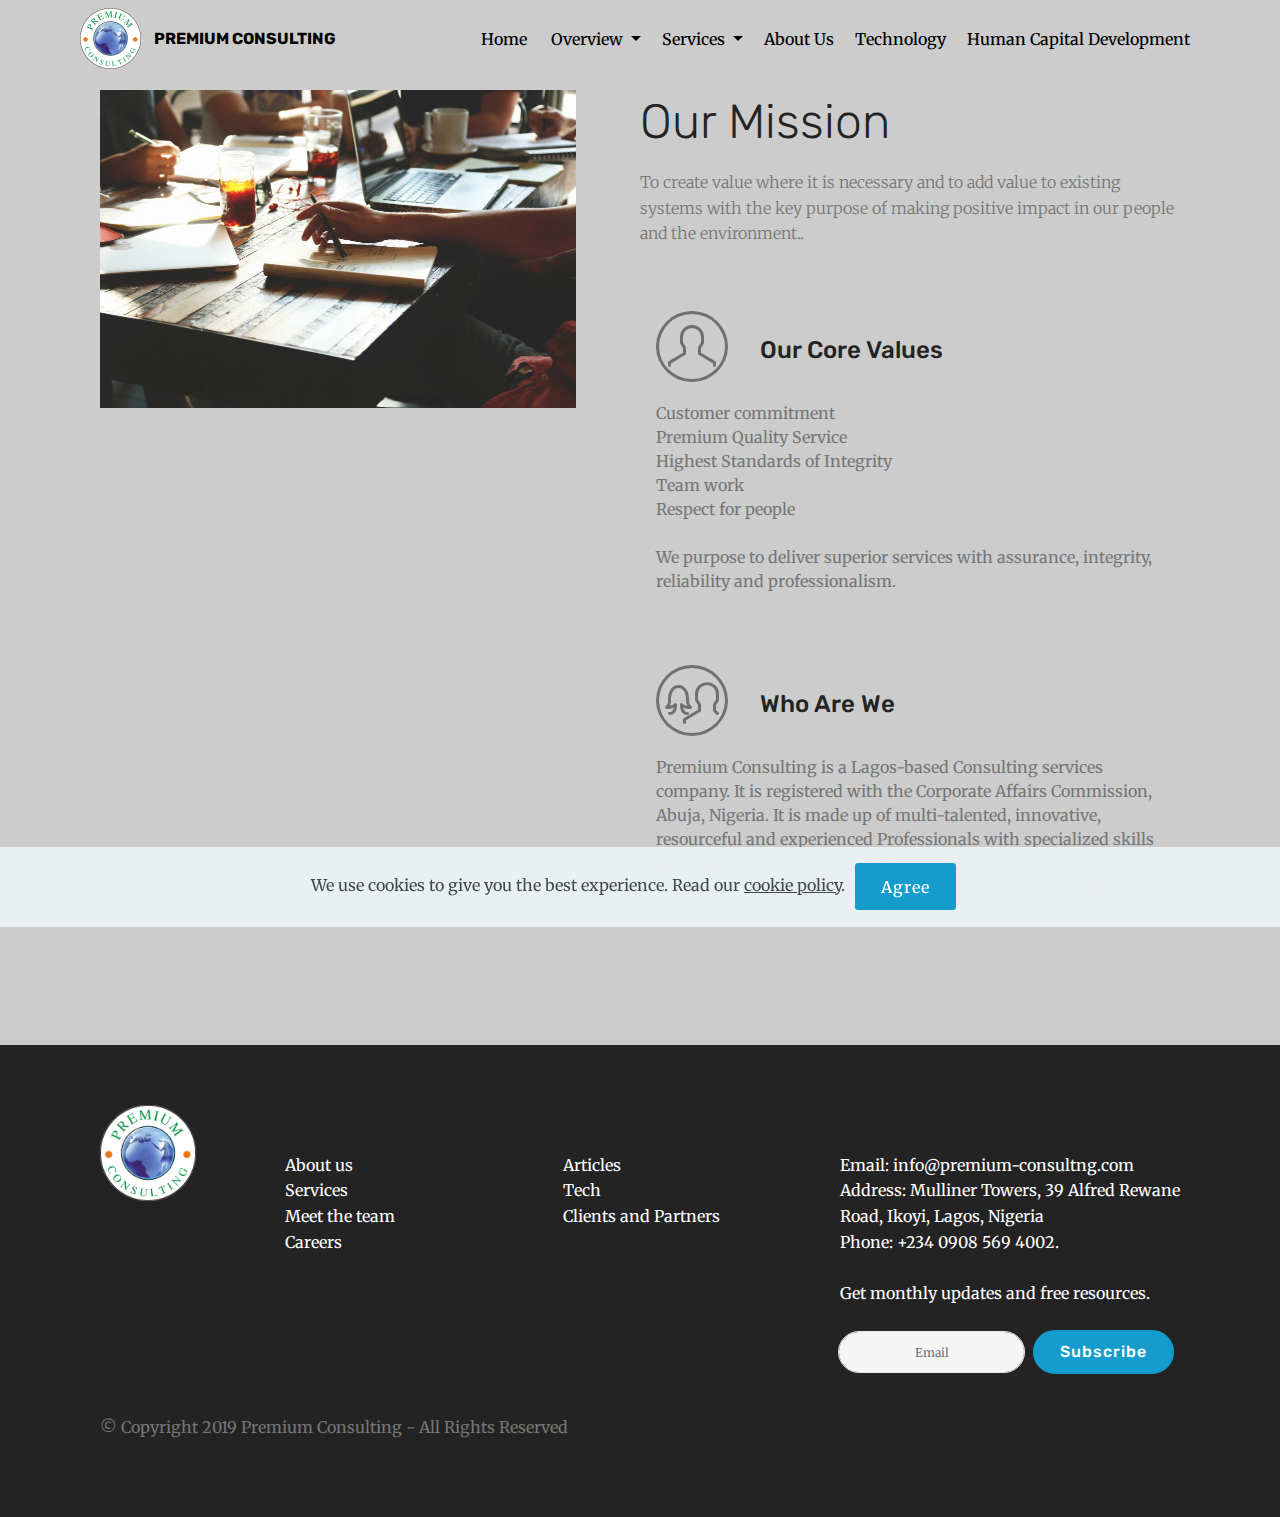
==== page1.html @ 8cb4fae6 "create github pages" ====
<!DOCTYPE html>
<html  >
<head>
  <!-- Site made with Mobirise Website Builder v4.11.6, https://mobirise.com -->
  <meta charset="UTF-8">
  <meta http-equiv="X-UA-Compatible" content="IE=edge">
  <meta name="generator" content="Mobirise v4.11.6, mobirise.com">
  <meta name="viewport" content="width=device-width, initial-scale=1, minimum-scale=1">
  <link rel="shortcut icon" href="assets/images/logo-of-premium-consulting-122x122.png" type="image/x-icon">
  <meta name="description" content="Our Mission

To create value where it is necessary and to add value to existing systems with the key purpose of making positive impact in our people and the environment.

Our Core Values

We purpose to deliver superior services with assurance, integrity, reliability and professionalism.


Who We Are

Premium Consulting is registered with the Corporate Affairs Commission, Abuja, Nigeria. It is made up of multi-talented, innovative, resourceful and experienced Professionals with specialized skills in Business Development, Financial Advisory & Accountancy Services, Human Capital Development, Technology and Real Estate Services.
">
  
  <title>aboutus</title>
  <link rel="stylesheet" href="assets/web/assets/mobirise-icons/mobirise-icons.css">
  <link rel="stylesheet" href="assets/bootstrap/css/bootstrap.min.css">
  <link rel="stylesheet" href="assets/bootstrap/css/bootstrap-grid.min.css">
  <link rel="stylesheet" href="assets/bootstrap/css/bootstrap-reboot.min.css">
  <link rel="stylesheet" href="assets/tether/tether.min.css">
  <link rel="stylesheet" href="assets/socicon/css/styles.css">
  <link rel="stylesheet" href="assets/dropdown/css/style.css">
  <link rel="stylesheet" href="assets/theme/css/style.css">
  <link rel="preload" as="style" href="assets/mobirise/css/mbr-additional.css"><link rel="stylesheet" href="assets/mobirise/css/mbr-additional.css" type="text/css">
  
  
  
</head>
<body>
  <section class="menu cid-qTkzRZLJNu" once="menu" id="menu1-5">

    

    <nav class="navbar navbar-expand beta-menu navbar-dropdown align-items-center navbar-fixed-top navbar-toggleable-sm">
        <button class="navbar-toggler navbar-toggler-right" type="button" data-toggle="collapse" data-target="#navbarSupportedContent" aria-controls="navbarSupportedContent" aria-expanded="false" aria-label="Toggle navigation">
            <div class="hamburger">
                <span></span>
                <span></span>
                <span></span>
                <span></span>
            </div>
        </button>
        <div class="menu-logo">
            <div class="navbar-brand">
                <span class="navbar-logo">
                    <a href="index.html">
                         <img src="assets/images/logo-of-premium-consulting-122x122.png" alt="Mobirise" title="" style="height: 3.8rem;">
                    </a>
                </span>
                <span class="navbar-caption-wrap"><a class="navbar-caption text-black display-4" href="index.html">PREMIUM CONSULTING</a></span>
            </div>
        </div>
        <div class="collapse navbar-collapse" id="navbarSupportedContent">
            <ul class="navbar-nav nav-dropdown nav-right" data-app-modern-menu="true"><li class="nav-item">
                    <a class="nav-link link text-black display-7" href="https://mobirise.com">
                        </a>
                </li>
                <li class="nav-item"><a class="nav-link link text-black display-7" href="index.html">
                        Home&nbsp;</a></li><li class="nav-item dropdown"><a class="nav-link link text-black dropdown-toggle display-7" href="https://mobirise.com" aria-expanded="false" data-toggle="dropdown-submenu">Overview&nbsp;</a><div class="dropdown-menu"><a class="text-black dropdown-item display-7" href="page7.html" aria-expanded="false">The Team</a><a class="text-black dropdown-item display-7" href="index.html#form1-11" aria-expanded="false">Contact</a></div></li><li class="nav-item dropdown"><a class="nav-link link dropdown-toggle text-black display-7" href="https://mobirise.com" data-toggle="dropdown-submenu" aria-expanded="true">
                        Services&nbsp;</a><div class="dropdown-menu"><a class="dropdown-item text-black display-7" href="page2.html">Financial and Accounting Services</a><a class="dropdown-item text-black display-7" href="page3.html" aria-expanded="false">Tax Compliance Services</a><a class="dropdown-item text-black display-7" href="page5.html" aria-expanded="false">Real Estate Services<br>Business Advisory Services&nbsp;<br></a></div></li><li class="nav-item"><a class="nav-link link text-black display-7" href="page1.html">
                        
                        About Us
                    </a></li><li class="nav-item"><a class="nav-link link text-black display-7" href="page6.html">
                        Technology</a></li><li class="nav-item"><a class="nav-link link text-black display-7" href="page4.html">Human Capital Development</a></li></ul>
            
        </div>
    </nav>
</section>

<section class="engine"><a href="https://mobirise.info/t">free amp template</a></section><section class="features11 cid-rdPqVfgumu" id="features11-6">

    

    

    <div class="container">   
        <div class="col-md-12">
            <div class="media-container-row">
                <div class="mbr-figure" style="width: 50%;">
                    <img src="assets/images/mbr-952x635.jpg" alt="Mobirise" title="">
                </div>
                <div class=" align-left aside-content">
                    <h2 class="mbr-title pt-2 mbr-fonts-style display-2">Our Mission</h2>
                    <div class="mbr-section-text">
                        <p class="mbr-text mb-5 pt-3 mbr-light mbr-fonts-style display-7">To create value where it is necessary and to add value to existing systems with the key purpose of making positive impact in our people and the environment..
                        </p>
                    </div>

                    <div class="block-content">
                        <div class="card p-3 pr-3">
                            <div class="media">
                                <div class=" align-self-center card-img pb-3">
                                    <span class="mbr-iconfont mbri-user"></span>
                                </div>     
                                <div class="media-body">
                                    <h4 class="card-title mbr-fonts-style display-5">Our Core Values</h4>
                                </div>
                            </div>                

                            <div class="card-box">
                                <p class="block-text mbr-fonts-style display-7">Customer commitment
<br>Premium Quality Service
<br>Highest Standards of Integrity
<br>Team work
<br>Respect for people
<br>
<br>We purpose to deliver superior services with assurance, integrity, reliability and professionalism.
<br>
<br></p>
                            </div>
                        </div>

                        <div class="card p-3 pr-3">
                            <div class="media">
                                <div class="align-self-center card-img pb-3">
                                    <span class="mbr-iconfont mbri-users"></span>
                                </div>     
                                <div class="media-body">
                                    <h4 class="card-title mbr-fonts-style display-5">Who Are We</h4>
                                </div>
                            </div>                

                            <div class="card-box">
                                <p class="block-text mbr-fonts-style display-7">Premium Consulting is a Lagos-based Consulting services company. It is registered with the Corporate Affairs Commission, Abuja, Nigeria. It is made up of multi-talented, innovative, resourceful and experienced Professionals with specialized skills in Business Development, Financial Advisory &amp; Accountancy Services, Human Capital Development, Technology and Real Estate Services.&nbsp;<br></p>
                            </div>
                        </div>
                    </div>
                </div>
            </div>
        </div> 
    </div>          
</section>

<section class="footer3 cid-rKKMsfzc0n" id="footer3-19">

    

    

    <div class="container">
        <div class="media-container-row content">
            <div class="col-md-2 col-sm-4">
                <div class="mb-3 img-logo">
                    <a href="https://mobirise.co/">
                         <img src="assets/images/logo-of-premium-consulting-122x122.png" alt="Mobirise" title="">
                    </a>
                </div>
                <p class="mbr-fonts-style foot-logo display-7">
                    MOBIRISE
                </p>
            </div>
            <div class="col-md-3 col-sm-4">
                <p class="mb-4 mbr-fonts-style foot-title display-7">
                    RECENT NEWS
                </p>
                <p class="mbr-text mbr-links-column mbr-fonts-style display-7">
                    <a href="#" class="text-white">About us</a>
                    <br><a href="#" class="text-white">Services</a>
                    <br>Meet the team&nbsp;<br><a href="#" class="text-white">Careers</a><a href="#" class="text-white"><br></a>
                </p>
            </div>
            <div class="col-md-3 col-sm-4">
                <p class="mb-4 mbr-fonts-style foot-title display-7">
                    CATEGORIES
                </p>
                <p class="mbr-text mbr-fonts-style mbr-links-column display-7">Articles<br>Tech<br>Clients and Partners</p>
            </div>
            <div class="col-md-4 col-sm-12">
                <p class="mb-4 mbr-fonts-style foot-title display-7">
                    SUBSCRIBE
                </p>
                <p class="mbr-text form-text mbr-fonts-style display-7">
                    Email:	info@premium-consultng.com
<br>Address:	Mulliner Towers, 39 Alfred Rewane Road, Ikoyi, Lagos, Nigeria
<br>Phone:	+234 0908 569 4002.<br><br>Get monthly updates and free resources.
                </p>
                <div class="media-container-column" data-form-type="formoid">
                    <!---Formbuilder Form--->
                    <form action="https://mobirise.com/" method="POST" class="mbr-form form-with-styler" data-form-title="Mobirise Form"><input type="hidden" name="email" data-form-email="true" value="FLay8mQXNE+kLxu9XtFJAehlXFDpzgwQBQ02xZXugNahXeY18N7wEq225DPw+d092ybaUbnEKYeEPl/QN3yn22Eex2JqgKK4ofdXizVtyvX9X5U67Z7dT7oL6QJisM45">
                        <div class="row form-inline justify-content-center">
                            <div hidden="hidden" data-form-alert="" class="alert alert-success col-12">Thanks for filling out the form!</div>
                            <div hidden="hidden" data-form-alert-danger="" class="alert alert-danger col-12">
                            </div>
                        </div>
                        <div class="dragArea row form-inline justify-content-center">
                            <div class="col-auto form-group " data-for="email">
                                <input type="email" name="email" placeholder="Email" data-form-field="Email" required="required" class="form-control input-sm input-inverse my-2 display-7" id="email-footer3-19">
                            </div>
                            <div class="col-auto input-group-btn  m-2"><button type="submit" class="btn btn-primary m-0 display-4">Subscribe</button></div>
                        </div>
                    </form><!---Formbuilder Form--->
                </div>

            </div>
        </div>
        <div class="footer-lower">
            <div class="media-container-row">
                <div class="col-sm-12">
                    <hr>
                </div>
            </div>
            <div class="media-container-row">
                <div class="col-sm-6 copyright">
                    <p class="mbr-text mbr-fonts-style display-7">
                        © Copyright 2019 Premium Consulting - All Rights Reserved
                    </p>
                </div>
                <div class="col-md-6">
                    <div class="social-list align-right">
                        <div class="soc-item">
                            <a href="https://twitter.com/mobirise" target="_blank">
                                <span class="socicon-twitter socicon mbr-iconfont mbr-iconfont-social"></span>
                            </a>
                        </div>
                        <div class="soc-item">
                            <a href="https://www.facebook.com/pages/Mobirise/1616226671953247" target="_blank">
                                <span class="socicon-facebook socicon mbr-iconfont mbr-iconfont-social"></span>
                            </a>
                        </div>
                        <div class="soc-item">
                            <a href="https://www.youtube.com/c/mobirise" target="_blank">
                                <span class="socicon-youtube socicon mbr-iconfont mbr-iconfont-social"></span>
                            </a>
                        </div>
                        <div class="soc-item">
                            <a href="https://instagram.com/mobirise" target="_blank">
                                <span class="socicon-instagram socicon mbr-iconfont mbr-iconfont-social"></span>
                            </a>
                        </div>
                        <div class="soc-item">
                            <a href="https://plus.google.com/u/0/+Mobirise" target="_blank">
                                <span class="socicon-googleplus socicon mbr-iconfont mbr-iconfont-social"></span>
                            </a>
                        </div>
                        <div class="soc-item">
                            <a href="https://www.behance.net/Mobirise" target="_blank">
                                <span class="socicon-behance socicon mbr-iconfont mbr-iconfont-social"></span>
                            </a>
                        </div>
                    </div>
                </div>
            </div>
        </div>
    </div>
</section>


  <script src="assets/web/assets/jquery/jquery.min.js"></script>
  <script src="assets/popper/popper.min.js"></script>
  <script src="assets/bootstrap/js/bootstrap.min.js"></script>
  <script src="assets/tether/tether.min.js"></script>
  <script src="assets/web/assets/cookies-alert-plugin/cookies-alert-core.js"></script>
  <script src="assets/web/assets/cookies-alert-plugin/cookies-alert-script.js"></script>
  <script src="assets/dropdown/js/nav-dropdown.js"></script>
  <script src="assets/dropdown/js/navbar-dropdown.js"></script>
  <script src="assets/touchswipe/jquery.touch-swipe.min.js"></script>
  <script src="assets/smoothscroll/smooth-scroll.js"></script>
  <script src="assets/theme/js/script.js"></script>
  <script src="assets/formoid/formoid.min.js"></script>
  
  
<input name="cookieData" type="hidden" data-cookie-customDialogSelector='null' data-cookie-colorText='#424a4d' data-cookie-colorBg='rgba(234, 239, 241, 0.99)' data-cookie-textButton='Agree' data-cookie-colorButton='' data-cookie-colorLink='#424a4d' data-cookie-underlineLink='true' data-cookie-text="We use cookies to give you the best experience. Read our <a href='privacy.html'>cookie policy</a>.">
  </body>
</html>
---- assets/web/assets/mobirise-icons/mobirise-icons.css ----
@font-face {
  font-family: 'MobiriseIcons';
  src:  url('mobirise-icons.eot?spat4u');
  src:  url('mobirise-icons.eot?spat4u#iefix') format('embedded-opentype'),
    url('mobirise-icons.ttf?spat4u') format('truetype'),
    url('mobirise-icons.woff?spat4u') format('woff'),
    url('mobirise-icons.svg?spat4u#MobiriseIcons') format('svg');
  font-weight: normal;
  font-style: normal;
  font-display: swap;
}

[class^="mbri-"], [class*=" mbri-"] {
  /* use !important to prevent issues with browser extensions that change fonts */
  font-family: MobiriseIcons !important;
  speak: none;
  font-style: normal;
  font-weight: normal;
  font-variant: normal;
  text-transform: none;
  line-height: 1;

  /* Better Font Rendering =========== */
  -webkit-font-smoothing: antialiased;
  -moz-osx-font-smoothing: grayscale;
}

.mbri-add-submenu:before {
  content: "\e900";
}
.mbri-alert:before {
  content: "\e901";
}
.mbri-align-center:before {
  content: "\e902";
}
.mbri-align-justify:before {
  content: "\e903";
}
.mbri-align-left:before {
  content: "\e904";
}
.mbri-align-right:before {
  content: "\e905";
}
.mbri-android:before {
  content: "\e906";
}
.mbri-apple:before {
  content: "\e907";
}
.mbri-arrow-down:before {
  content: "\e908";
}
.mbri-arrow-next:before {
  content: "\e909";
}
.mbri-arrow-prev:before {
  content: "\e90a";
}
.mbri-arrow-up:before {
  content: "\e90b";
}
.mbri-bold:before {
  content: "\e90c";
}
.mbri-bookmark:before {
  content: "\e90d";
}
.mbri-bootstrap:before {
  content: "\e90e";
}
.mbri-briefcase:before {
  content: "\e90f";
}
.mbri-browse:before {
  content: "\e910";
}
.mbri-bulleted-list:before {
  content: "\e911";
}
.mbri-calendar:before {
  content: "\e912";
}
.mbri-camera:before {
  content: "\e913";
}
.mbri-cart-add:before {
  content: "\e914";
}
.mbri-cart-full:before {
  content: "\e915";
}
.mbri-cash:before {
  content: "\e916";
}
.mbri-change-style:before {
  content: "\e917";
}
.mbri-chat:before {
  content: "\e918";
}
.mbri-clock:before {
  content: "\e919";
}
.mbri-close:before {
  content: "\e91a";
}
.mbri-cloud:before {
  content: "\e91b";
}
.mbri-code:before {
  content: "\e91c";
}
.mbri-contact-form:before {
  content: "\e91d";
}
.mbri-credit-card:before {
  content: "\e91e";
}
.mbri-cursor-click:before {
  content: "\e91f";
}
.mbri-cust-feedback:before {
  content: "\e920";
}
.mbri-database:before {
  content: "\e921";
}
.mbri-delivery:before {
  content: "\e922";
}
.mbri-desktop:before {
  content: "\e923";
}
.mbri-devices:before {
  content: "\e924";
}
.mbri-down:before {
  content: "\e925";
}
.mbri-download:before {
  content: "\e989";
}
.mbri-drag-n-drop:before {
  content: "\e927";
}
.mbri-drag-n-drop2:before {
  content: "\e928";
}
.mbri-edit:before {
  content: "\e929";
}
.mbri-edit2:before {
  content: "\e92a";
}
.mbri-error:before {
  content: "\e92b";
}
.mbri-extension:before {
  content: "\e92c";
}
.mbri-features:before {
  content: "\e92d";
}
.mbri-file:before {
  content: "\e92e";
}
.mbri-flag:before {
  content: "\e92f";
}
.mbri-folder:before {
  content: "\e930";
}
.mbri-gift:before {
  content: "\e931";
}
.mbri-github:before {
  content: "\e932";
}
.mbri-globe:before {
  content: "\e933";
}
.mbri-globe-2:before {
  content: "\e934";
}
.mbri-growing-chart:before {
  content: "\e935";
}
.mbri-hearth:before {
  content: "\e936";
}
.mbri-help:before {
  content: "\e937";
}
.mbri-home:before {
  content: "\e938";
}
.mbri-hot-cup:before {
  content: "\e939";
}
.mbri-idea:before {
  content: "\e93a";
}
.mbri-image-gallery:before {
  content: "\e93b";
}
.mbri-image-slider:before {
  content: "\e93c";
}
.mbri-info:before {
  content: "\e93d";
}
.mbri-italic:before {
  content: "\e93e";
}
.mbri-key:before {
  content: "\e93f";
}
.mbri-laptop:before {
  content: "\e940";
}
.mbri-layers:before {
  content: "\e941";
}
.mbri-left-right:before {
  content: "\e942";
}
.mbri-left:before {
  content: "\e943";
}
.mbri-letter:before {
  content: "\e944";
}
.mbri-like:before {
  content: "\e945";
}
.mbri-link:before {
  content: "\e946";
}
.mbri-lock:before {
  content: "\e947";
}
.mbri-login:before {
  content: "\e948";
}
.mbri-logout:before {
  content: "\e949";
}
.mbri-magic-stick:before {
  content: "\e94a";
}
.mbri-map-pin:before {
  content: "\e94b";
}
.mbri-menu:before {
  content: "\e94c";
}
.mbri-mobile:before {
  content: "\e94d";
}
.mbri-mobile2:before {
  content: "\e94e";
}
.mbri-mobirise:before {
  content: "\e94f";
}
.mbri-more-horizontal:before {
  content: "\e950";
}
.mbri-more-vertical:before {
  content: "\e951";
}
.mbri-music:before {
  content: "\e952";
}
.mbri-new-file:before {
  content: "\e953";
}
.mbri-numbered-list:before {
  content: "\e954";
}
.mbri-opened-folder:before {
  content: "\e955";
}
.mbri-pages:before {
  content: "\e956";
}
.mbri-paper-plane:before {
  content: "\e957";
}
.mbri-paperclip:before {
  content: "\e958";
}
.mbri-photo:before {
  content: "\e959";
}
.mbri-photos:before {
  content: "\e95a";
}
.mbri-pin:before {
  content: "\e95b";
}
.mbri-play:before {
  content: "\e95c";
}
.mbri-plus:before {
  content: "\e95d";
}
.mbri-preview:before {
  content: "\e95e";
}
.mbri-print:before {
  content: "\e95f";
}
.mbri-protect:before {
  content: "\e960";
}
.mbri-question:before {
  content: "\e961";
}
.mbri-quote-left:before {
  content: "\e962";
}
.mbri-quote-right:before {
  content: "\e963";
}
.mbri-refresh:before {
  content: "\e964";
}
.mbri-responsive:before {
  content: "\e965";
}
.mbri-right:before {
  content: "\e966";
}
.mbri-rocket:before {
  content: "\e967";
}
.mbri-sad-face:before {
  content: "\e968";
}
.mbri-sale:before {
  content: "\e969";
}
.mbri-save:before {
  content: "\e96a";
}
.mbri-search:before {
  content: "\e96b";
}
.mbri-setting:before {
  content: "\e96c";
}
.mbri-setting2:before {
  content: "\e96d";
}
.mbri-setting3:before {
  content: "\e96e";
}
.mbri-share:before {
  content: "\e96f";
}
.mbri-shopping-bag:before {
  content: "\e970";
}
.mbri-shopping-basket:before {
  content: "\e971";
}
.mbri-shopping-cart:before {
  content: "\e972";
}
.mbri-sites:before {
  content: "\e973";
}
.mbri-smile-face:before {
  content: "\e974";
}
.mbri-speed:before {
  content: "\e975";
}
.mbri-star:before {
  content: "\e976";
}
.mbri-success:before {
  content: "\e977";
}
.mbri-sun:before {
  content: "\e978";
}
.mbri-sun2:before {
  content: "\e979";
}
.mbri-tablet:before {
  content: "\e97a";
}
.mbri-tablet-vertical:before {
  content: "\e97b";
}
.mbri-target:before {
  content: "\e97c";
}
.mbri-timer:before {
  content: "\e97d";
}
.mbri-to-ftp:before {
  content: "\e97e";
}
.mbri-to-local-drive:before {
  content: "\e97f";
}
.mbri-touch-swipe:before {
  content: "\e980";
}
.mbri-touch:before {
  content: "\e981";
}
.mbri-trash:before {
  content: "\e982";
}
.mbri-underline:before {
  content: "\e983";
}
.mbri-unlink:before {
  content: "\e984";
}
.mbri-unlock:before {
  content: "\e985";
}
.mbri-up-down:before {
  content: "\e986";
}
.mbri-up:before {
  content: "\e987";
}
.mbri-update:before {
  content: "\e988";
}
.mbri-upload:before {
 content: "\e926"; 
}
.mbri-user:before {
  content: "\e98a";
}
.mbri-user2:before {
  content: "\e98b";
}
.mbri-users:before {
  content: "\e98c";
}
.mbri-video:before {
  content: "\e98d";
}
.mbri-video-play:before {
  content: "\e98e";
}
.mbri-watch:before {
  content: "\e98f";
}
.mbri-website-theme:before {
  content: "\e990";
}
.mbri-wifi:before {
  content: "\e991";
}
.mbri-windows:before {
  content: "\e992";
}
.mbri-zoom-out:before {
  content: "\e993";
}
.mbri-redo:before {
  content: "\e994";
}
.mbri-undo:before {
  content: "\e995";
}
---- assets/socicon/css/styles.css ----
@charset "UTF-8";

@font-face {
  font-family: "socicon";
  src:url("../fonts/socicon.eot");
  src:url("../fonts/socicon.eot?#iefix") format("embedded-opentype"),
    url("../fonts/socicon.woff") format("woff"),
    url("../fonts/socicon.ttf") format("truetype"),
    url("../fonts/socicon.svg#socicon") format("svg");
  font-weight: normal;
  font-style: normal;
  font-display:swap;
}

[data-icon]:before {
  font-family: "socicon" !important;
  content: attr(data-icon);
  font-style: normal !important;
  font-weight: normal !important;
  font-variant: normal !important;
  text-transform: none !important;
  speak: none;
  line-height: 1;
  -webkit-font-smoothing: antialiased;
  -moz-osx-font-smoothing: grayscale;
}

[class^="socicon-"]:before,
[class*=" socicon-"]:before {
  font-family: "socicon" !important;
  font-style: normal !important;
  font-weight: normal !important;
  font-variant: normal !important;
  text-transform: none !important;
  speak: none;
  line-height: 1;
  -webkit-font-smoothing: antialiased;
  -moz-osx-font-smoothing: grayscale;
}

.socicon-modelmayhem:before {
  content: "\e000";
}
.socicon-mixcloud:before {
  content: "\e001";
}
.socicon-drupal:before {
  content: "\e002";
}
.socicon-swarm:before {
  content: "\e003";
}
.socicon-istock:before {
  content: "\e004";
}
.socicon-yammer:before {
  content: "\e005";
}
.socicon-ello:before {
  content: "\e006";
}
.socicon-stackoverflow:before {
  content: "\e007";
}
.socicon-persona:before {
  content: "\e008";
}
.socicon-triplej:before {
  content: "\e009";
}
.socicon-houzz:before {
  content: "\e00a";
}
.socicon-rss:before {
  content: "\e00b";
}
.socicon-paypal:before {
  content: "\e00c";
}
.socicon-odnoklassniki:before {
  content: "\e00d";
}
.socicon-airbnb:before {
  content: "\e00e";
}
.socicon-periscope:before {
  content: "\e00f";
}
.socicon-outlook:before {
  content: "\e010";
}
.socicon-coderwall:before {
  content: "\e011";
}
.socicon-tripadvisor:before {
  content: "\e012";
}
.socicon-appnet:before {
  content: "\e013";
}
.socicon-goodreads:before {
  content: "\e014";
}
.socicon-tripit:before {
  content: "\e015";
}
.socicon-lanyrd:before {
  content: "\e016";
}
.socicon-slideshare:before {
  content: "\e017";
}
.socicon-buffer:before {
  content: "\e018";
}
.socicon-disqus:before {
  content: "\e019";
}
.socicon-vkontakte:before {
  content: "\e01a";
}
.socicon-whatsapp:before {
  content: "\e01b";
}
.socicon-patreon:before {
  content: "\e01c";
}
.socicon-storehouse:before {
  content: "\e01d";
}
.socicon-pocket:before {
  content: "\e01e";
}
.socicon-mail:before {
  content: "\e01f";
}
.socicon-blogger:before {
  content: "\e020";
}
.socicon-technorati:before {
  content: "\e021";
}
.socicon-reddit:before {
  content: "\e022";
}
.socicon-dribbble:before {
  content: "\e023";
}
.socicon-stumbleupon:before {
  content: "\e024";
}
.socicon-digg:before {
  content: "\e025";
}
.socicon-envato:before {
  content: "\e026";
}
.socicon-behance:before {
  content: "\e027";
}
.socicon-delicious:before {
  content: "\e028";
}
.socicon-deviantart:before {
  content: "\e029";
}
.socicon-forrst:before {
  content: "\e02a";
}
.socicon-play:before {
  content: "\e02b";
}
.socicon-zerply:before {
  content: "\e02c";
}
.socicon-wikipedia:before {
  content: "\e02d";
}
.socicon-apple:before {
  content: "\e02e";
}
.socicon-flattr:before {
  content: "\e02f";
}
.socicon-github:before {
  content: "\e030";
}
.socicon-renren:before {
  content: "\e031";
}
.socicon-friendfeed:before {
  content: "\e032";
}
.socicon-newsvine:before {
  content: "\e033";
}
.socicon-identica:before {
  content: "\e034";
}
.socicon-bebo:before {
  content: "\e035";
}
.socicon-zynga:before {
  content: "\e036";
}
.socicon-steam:before {
  content: "\e037";
}
.socicon-xbox:before {
  content: "\e038";
}
.socicon-windows:before {
  content: "\e039";
}
.socicon-qq:before {
  content: "\e03a";
}
.socicon-douban:before {
  content: "\e03b";
}
.socicon-meetup:before {
  content: "\e03c";
}
.socicon-playstation:before {
  content: "\e03d";
}
.socicon-android:before {
  content: "\e03e";
}
.socicon-snapchat:before {
  content: "\e03f";
}
.socicon-twitter:before {
  content: "\e040";
}
.socicon-facebook:before {
  content: "\e041";
}
.socicon-googleplus:before {
  content: "\e042";
}
.socicon-pinterest:before {
  content: "\e043";
}
.socicon-foursquare:before {
  content: "\e044";
}
.socicon-yahoo:before {
  content: "\e045";
}
.socicon-skype:before {
  content: "\e046";
}
.socicon-yelp:before {
  content: "\e047";
}
.socicon-feedburner:before {
  content: "\e048";
}
.socicon-linkedin:before {
  content: "\e049";
}
.socicon-viadeo:before {
  content: "\e04a";
}
.socicon-xing:before {
  content: "\e04b";
}
.socicon-myspace:before {
  content: "\e04c";
}
.socicon-soundcloud:before {
  content: "\e04d";
}
.socicon-spotify:before {
  content: "\e04e";
}
.socicon-grooveshark:before {
  content: "\e04f";
}
.socicon-lastfm:before {
  content: "\e050";
}
.socicon-youtube:before {
  content: "\e051";
}
.socicon-vimeo:before {
  content: "\e052";
}
.socicon-dailymotion:before {
  content: "\e053";
}
.socicon-vine:before {
  content: "\e054";
}
.socicon-flickr:before {
  content: "\e055";
}
.socicon-500px:before {
  content: "\e056";
}
.socicon-wordpress:before {
  content: "\e058";
}
.socicon-tumblr:before {
  content: "\e059";
}
.socicon-twitch:before {
  content: "\e05a";
}
.socicon-8tracks:before {
  content: "\e05b";
}
.socicon-amazon:before {
  content: "\e05c";
}
.socicon-icq:before {
  content: "\e05d";
}
.socicon-smugmug:before {
  content: "\e05e";
}
.socicon-ravelry:before {
  content: "\e05f";
}
.socicon-weibo:before {
  content: "\e060";
}
.socicon-baidu:before {
  content: "\e061";
}
.socicon-angellist:before {
  content: "\e062";
}
.socicon-ebay:before {
  content: "\e063";
}
.socicon-imdb:before {
  content: "\e064";
}
.socicon-stayfriends:before {
  content: "\e065";
}
.socicon-residentadvisor:before {
  content: "\e066";
}
.socicon-google:before {
  content: "\e067";
}
.socicon-yandex:before {
  content: "\e068";
}
.socicon-sharethis:before {
  content: "\e069";
}
.socicon-bandcamp:before {
  content: "\e06a";
}
.socicon-itunes:before {
  content: "\e06b";
}
.socicon-deezer:before {
  content: "\e06c";
}
.socicon-telegram:before {
  content: "\e06e";
}
.socicon-openid:before {
  content: "\e06f";
}
.socicon-amplement:before {
  content: "\e070";
}
.socicon-viber:before {
  content: "\e071";
}
.socicon-zomato:before {
  content: "\e072";
}
.socicon-draugiem:before {
  content: "\e074";
}
.socicon-endomodo:before {
  content: "\e075";
}
.socicon-filmweb:before {
  content: "\e076";
}
.socicon-stackexchange:before {
  content: "\e077";
}
.socicon-wykop:before {
  content: "\e078";
}
.socicon-teamspeak:before {
  content: "\e079";
}
.socicon-teamviewer:before {
  content: "\e07a";
}
.socicon-ventrilo:before {
  content: "\e07b";
}
.socicon-younow:before {
  content: "\e07c";
}
.socicon-raidcall:before {
  content: "\e07d";
}
.socicon-mumble:before {
  content: "\e07e";
}
.socicon-medium:before {
  content: "\e06d";
}
.socicon-bebee:before {
  content: "\e07f";
}
.socicon-hitbox:before {
  content: "\e080";
}
.socicon-reverbnation:before {
  content: "\e081";
}
.socicon-formulr:before {
  content: "\e082";
}
.socicon-instagram:before {
  content: "\e057";
}
.socicon-battlenet:before {
  content: "\e083";
}
.socicon-chrome:before {
  content: "\e084";
}
.socicon-discord:before {
  content: "\e086";
}
.socicon-issuu:before {
  content: "\e087";
}
.socicon-macos:before {
  content: "\e088";
}
.socicon-firefox:before {
  content: "\e089";
}
.socicon-opera:before {
  content: "\e08d";
}
.socicon-keybase:before {
  content: "\e090";
}
.socicon-alliance:before {
  content: "\e091";
}
.socicon-livejournal:before {
  content: "\e092";
}
.socicon-googlephotos:before {
  content: "\e093";
}
.socicon-horde:before {
  content: "\e094";
}
.socicon-etsy:before {
  content: "\e095";
}
.socicon-zapier:before {
  content: "\e096";
}
.socicon-google-scholar:before {
  content: "\e097";
}
.socicon-researchgate:before {
  content: "\e098";
}
.socicon-wechat:before {
  content: "\e099";
}
.socicon-strava:before {
  content: "\e09a";
}
.socicon-line:before {
  content: "\e09b";
}
.socicon-lyft:before {
  content: "\e09c";
}
.socicon-uber:before {
  content: "\e09d";
}
.socicon-songkick:before {
  content: "\e09e";
}
.socicon-viewbug:before {
  content: "\e09f";
}
.socicon-googlegroups:before {
  content: "\e0a0";
}
.socicon-quora:before {
  content: "\e073";
}
.socicon-diablo:before {
  content: "\e085";
}
.socicon-blizzard:before {
  content: "\e0a1";
}
.socicon-hearthstone:before {
  content: "\e08b";
}
.socicon-heroes:before {
  content: "\e08a";
}
.socicon-overwatch:before {
  content: "\e08c";
}
.socicon-warcraft:before {
  content: "\e08e";
}
.socicon-starcraft:before {
  content: "\e08f";
}
.socicon-beam:before {
  content: "\e0a2";
}
.socicon-curse:before {
  content: "\e0a3";
}
.socicon-player:before {
  content: "\e0a4";
}
.socicon-streamjar:before {
  content: "\e0a5";
}
.socicon-nintendo:before {
  content: "\e0a6";
}
.socicon-hellocoton:before {
  content: "\e0a7";
}
---- assets/dropdown/css/style.css ----
.navbar-dropdown {
  left: 0;
  padding: 0;
  position: absolute;
  right: 0;
  top: 0;
  transition: all 0.45s ease;
  z-index: 1030;
  background: #282828; }
  .navbar-dropdown .navbar-logo {
    margin-right: 0.8rem;
    transition: margin 0.3s ease-in-out;
    vertical-align: middle; }
    .navbar-dropdown .navbar-logo img {
      height: 3.125rem;
      transition: all 0.3s ease-in-out; }
    .navbar-dropdown .navbar-logo.mbr-iconfont {
      font-size: 3.125rem;
      line-height: 3.125rem; }
  .navbar-dropdown .navbar-caption {
    font-weight: 700;
    white-space: normal;
    vertical-align: -4px;
    line-height: 3.125rem !important; }
    .navbar-dropdown .navbar-caption, .navbar-dropdown .navbar-caption:hover {
      color: inherit;
      text-decoration: none; }
  .navbar-dropdown .mbr-iconfont + .navbar-caption {
    vertical-align: -1px; }
  .navbar-dropdown.navbar-fixed-top {
    position: fixed; }
  .navbar-dropdown .navbar-brand span {
    vertical-align: -4px; }
  .navbar-dropdown.bg-color.transparent {
    background: none; }
  .navbar-dropdown.navbar-short .navbar-brand {
    padding: 0.625rem 0; }
    .navbar-dropdown.navbar-short .navbar-brand span {
      vertical-align: -1px; }
  .navbar-dropdown.navbar-short .navbar-caption {
    line-height: 2.375rem !important;
    vertical-align: -2px; }
  .navbar-dropdown.navbar-short .navbar-logo {
    margin-right: 0.5rem; }
    .navbar-dropdown.navbar-short .navbar-logo img {
      height: 2.375rem; }
    .navbar-dropdown.navbar-short .navbar-logo.mbr-iconfont {
      font-size: 2.375rem;
      line-height: 2.375rem; }
  .navbar-dropdown.navbar-short .mbr-table-cell {
    height: 3.625rem; }
  .navbar-dropdown .navbar-close {
    left: 0.6875rem;
    position: fixed;
    top: 0.75rem;
    z-index: 1000; }
  .navbar-dropdown .hamburger-icon {
    content: "";
    display: inline-block;
    vertical-align: middle;
    width: 16px;
    -webkit-box-shadow: 0 -6px 0 1px #282828,0 0 0 1px #282828,0 6px 0 1px #282828;
    -moz-box-shadow: 0 -6px 0 1px #282828,0 0 0 1px #282828,0 6px 0 1px #282828;
    box-shadow: 0 -6px 0 1px #282828,0 0 0 1px #282828,0 6px 0 1px #282828; }

.dropdown-menu .dropdown-toggle[data-toggle="dropdown-submenu"]::after {
  border-bottom: 0.35em solid transparent;
  border-left: 0.35em solid;
  border-right: 0;
  border-top: 0.35em solid transparent;
  margin-left: 0.3rem; }

.dropdown-menu .dropdown-item:focus {
  outline: 0; }

.nav-dropdown {
  font-size: 0.75rem;
  font-weight: 500;
  height: auto !important; }
  .nav-dropdown .nav-btn {
    padding-left: 1rem; }
  .nav-dropdown .link {
    margin: .667em 1.667em;
    font-weight: 500;
    padding: 0;
    transition: color .2s ease-in-out; }
    .nav-dropdown .link.dropdown-toggle {
      margin-right: 2.583em; }
      .nav-dropdown .link.dropdown-toggle::after {
        margin-left: .25rem;
        border-top: 0.35em solid;
        border-right: 0.35em solid transparent;
        border-left: 0.35em solid transparent;
        border-bottom: 0; }
      .nav-dropdown .link.dropdown-toggle[aria-expanded="true"] {
        margin: 0;
        padding: 0.667em 3.263em  0.667em 1.667em; }
  .nav-dropdown .link::after,
  .nav-dropdown .dropdown-item::after {
    color: inherit; }
  .nav-dropdown .btn {
    font-size: 0.75rem;
    font-weight: 700;
    letter-spacing: 0;
    margin-bottom: 0;
    padding-left: 1.25rem;
    padding-right: 1.25rem; }
  .nav-dropdown .dropdown-menu {
    border-radius: 0;
    border: 0;
    left: 0;
    margin: 0;
    padding-bottom: 1.25rem;
    padding-top: 1.25rem;
    position: relative; }
  .nav-dropdown .dropdown-submenu {
    margin-left: 0.125rem;
    top: 0; }
  .nav-dropdown .dropdown-item {
    font-weight: 500;
    line-height: 2;
    padding: 0.3846em 4.615em 0.3846em 1.5385em;
    position: relative;
    transition: color .2s ease-in-out, background-color .2s ease-in-out; }
    .nav-dropdown .dropdown-item::after {
      margin-top: -0.3077em;
      position: absolute;
      right: 1.1538em;
      top: 50%; }
    .nav-dropdown .dropdown-item:focus, .nav-dropdown .dropdown-item:hover {
      background: none; }

@media (max-width: 767px) {
  .nav-dropdown.navbar-toggleable-sm {
    bottom: 0;
    display: none;
    left: 0;
    overflow-x: hidden;
    position: fixed;
    top: 0;
    transform: translateX(-100%);
    -ms-transform: translateX(-100%);
    -webkit-transform: translateX(-100%);
    width: 18.75rem;
    z-index: 999; } }
.nav-dropdown.navbar-toggleable-xl {
  bottom: 0;
  display: none;
  left: 0;
  overflow-x: hidden;
  position: fixed;
  top: 0;
  transform: translateX(-100%);
  -ms-transform: translateX(-100%);
  -webkit-transform: translateX(-100%);
  width: 18.75rem;
  z-index: 999; }

.nav-dropdown-sm {
  display: block !important;
  overflow-x: hidden;
  overflow: auto;
  padding-top: 3.875rem; }
  .nav-dropdown-sm::after {
    content: "";
    display: block;
    height: 3rem;
    width: 100%; }
  .nav-dropdown-sm.collapse.in ~ .navbar-close {
    display: block !important; }
  .nav-dropdown-sm.collapsing, .nav-dropdown-sm.collapse.in {
    transform: translateX(0);
    -ms-transform: translateX(0);
    -webkit-transform: translateX(0);
    transition: all 0.25s ease-out;
    -webkit-transition: all 0.25s ease-out;
    background: #282828; }
  .nav-dropdown-sm.collapsing[aria-expanded="false"] {
    transform: translateX(-100%);
    -ms-transform: translateX(-100%);
    -webkit-transform: translateX(-100%); }
  .nav-dropdown-sm .nav-item {
    display: block;
    margin-left: 0 !important;
    padding-left: 0; }
  .nav-dropdown-sm .link,
  .nav-dropdown-sm .dropdown-item {
    border-top: 1px dotted rgba(255, 255, 255, 0.1);
    font-size: 0.8125rem;
    line-height: 1.6;
    margin: 0 !important;
    padding: 0.875rem 2.4rem 0.875rem 1.5625rem !important;
    position: relative;
    white-space: normal; }
    .nav-dropdown-sm .link:focus, .nav-dropdown-sm .link:hover,
    .nav-dropdown-sm .dropdown-item:focus,
    .nav-dropdown-sm .dropdown-item:hover {
      background: rgba(0, 0, 0, 0.2) !important;
      color: #c0a375; }
  .nav-dropdown-sm .nav-btn {
    position: relative;
    padding: 1.5625rem 1.5625rem 0 1.5625rem; }
    .nav-dropdown-sm .nav-btn::before {
      border-top: 1px dotted rgba(255, 255, 255, 0.1);
      content: "";
      left: 0;
      position: absolute;
      top: 0;
      width: 100%; }
    .nav-dropdown-sm .nav-btn + .nav-btn {
      padding-top: 0.625rem; }
      .nav-dropdown-sm .nav-btn + .nav-btn::before {
        display: none; }
  .nav-dropdown-sm .btn {
    padding: 0.625rem 0; }
  .nav-dropdown-sm .dropdown-toggle[data-toggle="dropdown-submenu"]::after {
    margin-left: .25rem;
    border-top: 0.35em solid;
    border-right: 0.35em solid transparent;
    border-left: 0.35em solid transparent;
    border-bottom: 0; }
  .nav-dropdown-sm .dropdown-toggle[data-toggle="dropdown-submenu"][aria-expanded="true"]::after {
    border-top: 0;
    border-right: 0.35em solid transparent;
    border-left: 0.35em solid transparent;
    border-bottom: 0.35em solid; }
  .nav-dropdown-sm .dropdown-menu {
    margin: 0;
    padding: 0;
    position: relative;
    top: 0;
    left: 0;
    width: 100%;
    border: 0;
    float: none;
    border-radius: 0;
    background: none; }
  .nav-dropdown-sm .dropdown-submenu {
    left: 100%;
    margin-left: 0.125rem;
    margin-top: -1.25rem;
    top: 0; }

.navbar-toggleable-sm .nav-dropdown .dropdown-menu {
  position: absolute; }

.navbar-toggleable-sm .nav-dropdown .dropdown-submenu {
  left: 100%;
  margin-left: 0.125rem;
  margin-top: -1.25rem;
  top: 0; }

.navbar-toggleable-sm.opened .nav-dropdown .dropdown-menu {
  position: relative; }

.navbar-toggleable-sm.opened .nav-dropdown .dropdown-submenu {
  left: 0;
  margin-left: 00rem;
  margin-top: 0rem;
  top: 0; }

.is-builder .nav-dropdown.collapsing {
  transition: none !important; }

/*# sourceMappingURL=style.css.map */
---- assets/theme/css/style.css ----
/*!
 * Mobirise v4 theme (https://mobirise.com/)
 * Copyright 2017 Mobirise
 */
section {
  background-color: #eeeeee; }

body {
  font-style: normal;
  line-height: 1.5; }

section,
.container,
.container-fluid {
  position: relative;
  word-wrap: break-word; }

a.mbr-iconfont:hover {
  text-decoration: none; }

.article .lead p,
.article .lead ul,
.article .lead ol,
.article .lead pre,
.article .lead blockquote {
  margin-bottom: 0; }

ul,
ol,
pre,
blockquote {
  margin-bottom: 2.3125rem; }

pre {
  background: #f4f4f4;
  padding: 10px 24px;
  white-space: pre-wrap; }

.inactive {
  -webkit-user-select: none;
  -moz-user-select: none;
  -ms-user-select: none;
  user-select: none;
  pointer-events: none;
  -webkit-user-drag: none;
  user-drag: none; }

.mbr-section__comments .row {
  justify-content: center;
  -webkit-justify-content: center; }

a {
  font-style: normal;
  font-weight: 400;
  cursor: pointer; }
  a, a:hover {
    text-decoration: none; }

figure {
  margin-bottom: 0; }

body {
  color: #232323; }

h1,
h2,
h3,
h4,
h5,
h6,
.h1,
.h2,
.h3,
.h4,
.h5,
.h6,
.display-1,
.display-2,
.display-3,
.display-4 {
  line-height: 1;
  word-break: break-word;
  word-wrap: break-word; }

.mbr-section-title {
  font-style: normal;
  line-height: 1.2; }

.mbr-section-subtitle {
  line-height: 1.3; }

.mbr-text {
  font-style: normal;
  line-height: 1.6; }

b,
strong {
  font-weight: bold; }

blockquote {
  padding: 10px 0 10px 20px;
  position: relative;
  border-left: 2px solid;
  border-color: #ff3366; }

input:-webkit-autofill, input:-webkit-autofill:hover, input:-webkit-autofill:focus, input:-webkit-autofill:active {
  transition-delay: 9999s;
  transition-property: background-color, color; }

textarea[type='hidden'] {
  display: none; }

body {
  position: relative; }

section {
  background-position: 50% 50%;
  background-repeat: no-repeat;
  background-size: cover; }
  section .mbr-background-video,
  section .mbr-background-video-preview {
    position: absolute;
    bottom: 0;
    left: 0;
    right: 0;
    top: 0; }

.hidden {
  visibility: hidden; }

.mbr-z-index20 {
  z-index: 20; }

/*! Base colors */
.mbr-white {
  color: #ffffff; }

.mbr-black {
  color: #000000; }

.mbr-bg-white {
  background-color: #ffffff; }

.mbr-bg-black {
  background-color: #000000; }

/*! Text-aligns */
.align-left {
  text-align: left; }

.align-center {
  text-align: center; }

.align-right {
  text-align: right; }

@media (max-width: 767px) {
  .align-left,
  .align-center,
  .align-right,
  .mbr-section-btn,
  .mbr-section-title {
    text-align: center; } }
/*! Font-weight  */
.mbr-light {
  font-weight: 300; }

.mbr-regular {
  font-weight: 400; }

.mbr-semibold {
  font-weight: 500; }

.mbr-bold {
  font-weight: 700; }

/*! Media  */
.media-size-item {
  -webkit-flex: 1 1 auto;
  -moz-flex: 1 1 auto;
  -ms-flex: 1 1 auto;
  -o-flex: 1 1 auto;
  flex: 1 1 auto; }

.media-content {
  -webkit-flex-basis: 100%;
  flex-basis: 100%; }

.media-container-row {
  display: -ms-flexbox;
  display: -webkit-flex;
  display: flex;
  -webkit-flex-direction: row;
  -ms-flex-direction: row;
  flex-direction: row;
  -webkit-flex-wrap: wrap;
  -ms-flex-wrap: wrap;
  flex-wrap: wrap;
  -webkit-justify-content: center;
  -ms-flex-pack: center;
  justify-content: center;
  -webkit-align-content: center;
  -ms-flex-line-pack: center;
  align-content: center;
  -webkit-align-items: start;
  -ms-flex-align: start;
  align-items: start; }
  .media-container-row .media-size-item {
    width: 400px; }

.media-container-column {
  display: -ms-flexbox;
  display: -webkit-flex;
  display: flex;
  -webkit-flex-direction: column;
  -ms-flex-direction: column;
  flex-direction: column;
  -webkit-flex-wrap: wrap;
  -ms-flex-wrap: wrap;
  flex-wrap: wrap;
  -webkit-justify-content: center;
  -ms-flex-pack: center;
  justify-content: center;
  -webkit-align-content: center;
  -ms-flex-line-pack: center;
  align-content: center;
  -webkit-align-items: stretch;
  -ms-flex-align: stretch;
  align-items: stretch; }
  .media-container-column > * {
    width: 100%; }

@media (min-width: 992px) {
  .media-container-row {
    -webkit-flex-wrap: nowrap;
    -ms-flex-wrap: nowrap;
    flex-wrap: nowrap; } }
figure {
  overflow: hidden; }

figure[mbr-media-size] {
  transition: width 0.1s; }

.mbr-figure img,
.mbr-figure iframe {
  display: block;
  width: 100%; }

.card {
  background-color: transparent;
  border: none; }

.card-box {
  width: 100%; }

.card-img {
  text-align: center;
  flex-shrink: 0;
  -webkit-flex-shrink: 0; }

.media {
  max-width: 100%;
  margin: 0 auto; }

.mbr-figure {
  -ms-flex-item-align: center;
  -ms-grid-row-align: center;
  -webkit-align-self: center;
  align-self: center; }

.media-container > div {
  max-width: 100%; }

.mbr-figure img,
.card-img img {
  width: 100%; }

@media (max-width: 991px) {
  .media-size-item {
    width: auto !important; }

  .media {
    width: auto; }

  .mbr-figure {
    width: 100% !important; } }
/*! Buttons */
.btn {
  font-weight: 500;
  border-width: 2px;
  font-style: normal;
  letter-spacing: 1px;
  margin: .4rem .8rem;
  white-space: normal;
  -webkit-transition: all .3s ease-in-out;
  -moz-transition: all .3s ease-in-out;
  transition: all .3s ease-in-out;
  display: inline-flex;
  align-items: center;
  justify-content: center;
  word-break: break-word;
  -webkit-align-items: center;
  -webkit-justify-content: center;
  display: -webkit-inline-flex; }

.btn-sm {
  font-weight: 500;
  letter-spacing: 1px;
  -webkit-transition: all .3s ease-in-out;
  -moz-transition: all .3s ease-in-out;
  transition: all .3s ease-in-out; }

.btn-md {
  font-weight: 500;
  letter-spacing: 1px;
  margin: .4rem .8rem !important;
  -webkit-transition: all .3s ease-in-out;
  -moz-transition: all .3s ease-in-out;
  transition: all .3s ease-in-out; }

.btn-lg {
  font-weight: 500;
  letter-spacing: 1px;
  margin: .4rem .8rem !important;
  -webkit-transition: all .3s ease-in-out;
  -moz-transition: all .3s ease-in-out;
  transition: all .3s ease-in-out; }

.mbr-section-btn {
  margin-left: -0.25rem;
  margin-right: -0.25rem;
  font-size: 0; }

nav .mbr-section-btn {
  margin-left: 0rem;
  margin-right: 0rem; }

.btn-form {
  border-radius: 0; }
  .btn-form:hover {
    cursor: pointer; }

/*! Btn icon margin */
.btn .mbr-iconfont,
.btn.btn-sm .mbr-iconfont {
  cursor: pointer;
  margin-right: 0.5rem; }

.btn.btn-md .mbr-iconfont,
.btn.btn-md .mbr-iconfont {
  margin-right: 0.8rem; }

.mbr-regular {
  font-weight: 400; }

.mbr-semibold {
  font-weight: 500; }

.mbr-bold {
  font-weight: 700; }

[type='submit'] {
  -webkit-appearance: none; }

/*! Full-screen */
.mbr-fullscreen .mbr-overlay {
  min-height: 100vh; }

.mbr-fullscreen {
  display: flex;
  display: -webkit-flex;
  display: -moz-flex;
  display: -ms-flex;
  display: -o-flex;
  align-items: center;
  -webkit-align-items: center;
  min-height: 100vh;
  padding-top: 3rem;
  padding-bottom: 3rem; }

/*! Map */
.map {
  height: 25rem;
  position: relative; }
  .map iframe {
    width: 100%;
    height: 100%; }

.mbr-overlay {
  background-color: #000;
  bottom: 0;
  left: 0;
  opacity: .5;
  position: absolute;
  right: 0;
  top: 0;
  z-index: 0;
  pointer-events: none; }

/* Form */
blockquote {
  font-style: italic;
  padding: 10px 0 10px 20px;
  font-size: 1.09rem;
  position: relative;
  border-width: 3px; }

.form-control {
  background-color: #f5f5f5;
  box-shadow: none;
  color: #565656;
  line-height: 1.43;
  min-height: 3.5em;
  padding: 1.07em .5em; }
  .form-control, .form-control:focus {
    border: 1px solid #e8e8e8; }
  .form-active .form-control:invalid {
    border-color: red; }

.form-control-label {
  position: relative;
  cursor: pointer;
  margin-bottom: .357em;
  padding: 0; }

.alert {
  color: #ffffff;
  border-radius: 0;
  border: 0;
  font-size: .875rem;
  line-height: 1.5;
  margin-bottom: 1.875rem;
  padding: 1.25rem;
  position: relative; }
  .alert.alert-form::after {
    background-color: inherit;
    bottom: -7px;
    content: "";
    display: block;
    height: 14px;
    left: 50%;
    margin-left: -7px;
    position: absolute;
    transform: rotate(45deg);
    width: 14px;
    -webkit-transform: rotate(45deg); }

.form-asterisk {
  font-family: initial;
  position: absolute;
  top: -2px;
  font-weight: normal; }

/*! Scroll to top arrow */
#scrollToTop a i:before {
  content: '';
  position: absolute;
  height: 40%;
  top: 25%;
  background: #fff;
  width: 2px;
  left: calc(50% - 1px); }
#scrollToTop a i:after {
  content: '';
  position: absolute;
  display: block;
  border-top: 2px solid #fff;
  border-right: 2px solid #fff;
  width: 40%;
  height: 40%;
  left: 30%;
  bottom: 30%;
  transform: rotate(135deg);
  -webkit-transform: rotate(135deg); }

.mbr-arrow-up {
  bottom: 25px;
  right: 90px;
  position: fixed;
  text-align: right;
  z-index: 5000;
  color: #ffffff;
  font-size: 32px;
  transform: rotate(180deg);
  -webkit-transform: rotate(180deg); }

.mbr-arrow-up a {
  background: rgba(0, 0, 0, 0.2);
  border-radius: 3px;
  color: #fff;
  display: inline-block;
  height: 60px;
  width: 60px;
  outline-style: none !important;
  position: relative;
  text-decoration: none;
  transition: all 0.3s ease-in-out;
  cursor: pointer;
  text-align: center; }
  .mbr-arrow-up a:hover {
    background-color: rgba(0, 0, 0, 0.4); }
  .mbr-arrow-up a i {
    line-height: 60px; }

.mbr-arrow-up-icon {
  display: block;
  color: #fff; }

.mbr-arrow-up-icon::before {
  content: '\203a';
  display: inline-block;
  font-family: serif;
  font-size: 32px;
  line-height: 1;
  font-style: normal;
  position: relative;
  top: 6px;
  left: -4px;
  -webkit-transform: rotate(-90deg);
  transform: rotate(-90deg); }

/*! Arrow Down */
.mbr-arrow {
  position: absolute;
  bottom: 45px;
  left: 50%;
  width: 60px;
  height: 60px;
  cursor: pointer;
  background-color: rgba(80, 80, 80, 0.5);
  border-radius: 50%;
  -webkit-transform: translateX(-50%);
  transform: translateX(-50%); }
  .mbr-arrow > a {
    display: inline-block;
    text-decoration: none;
    outline-style: none;
    -webkit-animation: arrowdown 1.7s ease-in-out infinite;
    animation: arrowdown 1.7s ease-in-out infinite; }
    .mbr-arrow > a > i {
      position: absolute;
      top: -2px;
      left: 15px;
      font-size: 2rem; }

@keyframes arrowdown {
  0% {
    transform: translateY(0px);
    -webkit-transform: translateY(0px); }
  50% {
    transform: translateY(-5px);
    -webkit-transform: translateY(-5px); }
  100% {
    transform: translateY(0px);
    -webkit-transform: translateY(0px); } }
@-webkit-keyframes arrowdown {
  0% {
    transform: translateY(0px);
    -webkit-transform: translateY(0px); }
  50% {
    transform: translateY(-5px);
    -webkit-transform: translateY(-5px); }
  100% {
    transform: translateY(0px);
    -webkit-transform: translateY(0px); } }
@media (max-width: 500px) {
  .mbr-arrow-up {
    left: 50%;
    right: auto;
    transform: translateX(-50%) rotate(180deg);
    -webkit-transform: translateX(-50%) rotate(180deg); } }
/*Gradients animation*/
@keyframes gradient-animation {
  from {
    background-position: 0% 100%;
    animation-timing-function: ease-in-out; }
  to {
    background-position: 100% 0%;
    animation-timing-function: ease-in-out; } }
@-webkit-keyframes gradient-animation {
  from {
    background-position: 0% 100%;
    animation-timing-function: ease-in-out; }
  to {
    background-position: 100% 0%;
    animation-timing-function: ease-in-out; } }
.bg-gradient {
  background-size: 200% 200%;
  animation: gradient-animation 5s infinite alternate;
  -webkit-animation: gradient-animation 5s infinite alternate; }

.menu .navbar-brand {
  display: -webkit-flex; }
  .menu .navbar-brand span {
    display: flex;
    display: -webkit-flex; }
  .menu .navbar-brand .navbar-caption-wrap {
    display: -webkit-flex; }
  .menu .navbar-brand .navbar-logo img {
    display: -webkit-flex; }
@media (min-width: 768px) and (max-width: 1023px) {
  .menu .navbar-toggleable-sm .navbar-nav {
    display: -webkit-box;
    display: -webkit-flex;
    display: -ms-flexbox; } }
@media (max-width: 1023px) {
  .menu .navbar-collapse {
    max-height: 93.5vh; }
    .menu .navbar-collapse.show {
      overflow: auto; } }
@media (min-width: 1024px) {
  .menu .navbar-nav.nav-dropdown {
    display: -webkit-flex; }
  .menu .navbar-toggleable-sm .navbar-collapse {
    display: -webkit-flex !important; }
  .menu .collapsed .navbar-collapse {
    max-height: 93.5vh; }
    .menu .collapsed .navbar-collapse.show {
      overflow: auto; } }
@media (max-width: 767px) {
  .menu .navbar-collapse {
    max-height: 80vh; } }

/* Others*/
.note-check a[data-value=Rubik] {
  font-style: normal; }

.mbr-arrow a {
  color: #ffffff; }

@media (max-width: 767px) {
  .mbr-arrow {
    display: none; } }
.navbar {
  display: -webkit-flex;
  -webkit-flex-wrap: wrap;
  -webkit-align-items: center;
  -webkit-justify-content: space-between; }

.navbar-collapse {
  -webkit-flex-basis: 100%;
  -webkit-flex-grow: 1;
  -webkit-align-items: center; }

.nav-dropdown .link {
  padding: 0.667em 1.667em !important;
  margin: 0 !important; }

.nav {
  display: -webkit-flex;
  -webkit-flex-wrap: wrap; }

.row {
  display: -webkit-flex;
  -webkit-flex-wrap: wrap; }

.justify-content-center {
  -webkit-justify-content: center; }

.form-inline {
  display: -webkit-flex;
  -webkit-flex-flow: row wrap;
  -webkit-align-items: center; }

.card-wrapper {
  -webkit-flex: 1; }

.carousel-control {
  z-index: 10;
  display: -webkit-flex;
  -webkit-align-items: center;
  -webkit-justify-content: center; }

.carousel-controls {
  display: -webkit-flex; }

.media {
  display: -webkit-flex; }

.form-group:focus {
  outline: none; }

.jq-selectbox__select {
  padding: 1.07em 0.5em;
  position: absolute;
  top: 0;
  left: 0;
  width: 100%; }

.jq-selectbox__dropdown {
  position: absolute;
  top: 100% !important;
  left: 0 !important;
  width: 100% !important; }

.jq-selectbox__trigger-arrow {
  transform: translateY(-50%); }

.jq-selectbox li {
  padding: 1.07em 0.5em; }

input[type='range'] {
  padding-left: 0 !important;
  padding-right: 0 !important; }

.modal-dialog,
.modal-content {
  height: 100%; }

.modal-dialog .carousel-inner {
  height: calc(100vh - 1.75rem); }
  @media (max-width: 575px) {
    .modal-dialog .carousel-inner {
      height: calc(100vh - 1rem); } }

.carousel-item {
  text-align: center; }

.carousel-item img {
  margin: auto; }

.navbar-toggler {
  -webkit-align-self: flex-start;
  -ms-flex-item-align: start;
  align-self: flex-start;
  padding: 0.25rem 0.75rem;
  font-size: 1.25rem;
  line-height: 1;
  background: transparent;
  border: 1px solid transparent;
  -webkit-border-radius: 0.25rem;
  border-radius: 0.25rem; }

.navbar-toggler:focus,
.navbar-toggler:hover {
  text-decoration: none; }

.navbar-toggler-icon {
  display: inline-block;
  width: 1.5em;
  height: 1.5em;
  vertical-align: middle;
  content: '';
  background: no-repeat center center;
  -webkit-background-size: 100% 100%;
  -o-background-size: 100% 100%;
  background-size: 100% 100%; }

.navbar-toggler-left {
  position: absolute;
  left: 1rem; }

.navbar-toggler-right {
  position: absolute;
  right: 1rem; }

@media (max-width: 575px) {
  .navbar-toggleable .navbar-nav .dropdown-menu {
    position: static;
    float: none; }

  .navbar-toggleable > .container {
    padding-right: 0;
    padding-left: 0; } }
@media (min-width: 576px) {
  .navbar-toggleable {
    -webkit-box-orient: horizontal;
    -webkit-box-direction: normal;
    -webkit-flex-direction: row;
    -ms-flex-direction: row;
    flex-direction: row;
    -webkit-flex-wrap: nowrap;
    -ms-flex-wrap: nowrap;
    flex-wrap: nowrap;
    -webkit-box-align: center;
    -webkit-align-items: center;
    -ms-flex-align: center;
    align-items: center; }

  .navbar-toggleable .navbar-nav {
    -webkit-box-orient: horizontal;
    -webkit-box-direction: normal;
    -webkit-flex-direction: row;
    -ms-flex-direction: row;
    flex-direction: row; }

  .navbar-toggleable .navbar-nav .nav-link {
    padding-right: 0.5rem;
    padding-left: 0.5rem; }

  .navbar-toggleable > .container {
    display: -webkit-box;
    display: -webkit-flex;
    display: -ms-flexbox;
    display: flex;
    -webkit-flex-wrap: nowrap;
    -ms-flex-wrap: nowrap;
    flex-wrap: nowrap;
    -webkit-box-align: center;
    -webkit-align-items: center;
    -ms-flex-align: center;
    align-items: center; }

  .navbar-toggleable .navbar-collapse {
    display: -webkit-box !important;
    display: -webkit-flex !important;
    display: -ms-flexbox !important;
    display: flex !important;
    width: 100%; }

  .navbar-toggleable .navbar-toggler {
    display: none; } }
@media (max-width: 767px) {
  .navbar-toggleable-sm .navbar-nav .dropdown-menu {
    position: static;
    float: none; }

  .navbar-toggleable-sm > .container {
    padding-right: 0;
    padding-left: 0; } }
@media (min-width: 768px) {
  .navbar-toggleable-sm {
    -webkit-box-orient: horizontal;
    -webkit-box-direction: normal;
    -webkit-flex-direction: row;
    -ms-flex-direction: row;
    flex-direction: row;
    -webkit-flex-wrap: nowrap;
    -ms-flex-wrap: nowrap;
    flex-wrap: nowrap;
    -webkit-box-align: center;
    -webkit-align-items: center;
    -ms-flex-align: center;
    align-items: center; }

  .navbar-toggleable-sm .navbar-nav {
    -webkit-box-orient: horizontal;
    -webkit-box-direction: normal;
    -webkit-flex-direction: row;
    -ms-flex-direction: row;
    flex-direction: row; }

  .navbar-toggleable-sm .navbar-nav .nav-link {
    padding-right: 0.5rem;
    padding-left: 0.5rem; }

  .navbar-toggleable-sm > .container {
    display: -webkit-box;
    display: -webkit-flex;
    display: -ms-flexbox;
    display: flex;
    -webkit-flex-wrap: nowrap;
    -ms-flex-wrap: nowrap;
    flex-wrap: nowrap;
    -webkit-box-align: center;
    -webkit-align-items: center;
    -ms-flex-align: center;
    align-items: center; }

  .navbar-toggleable-sm .navbar-collapse {
    display: none;
    width: 100%; }

  .navbar-toggleable-sm .navbar-toggler {
    display: none; } }
@media (max-width: 1023px) {
  .navbar-toggleable-md .navbar-nav .dropdown-menu {
    position: static;
    float: none; }

  .navbar-toggleable-md > .container {
    padding-right: 0;
    padding-left: 0; } }
@media (min-width: 1024px) {
  .navbar-toggleable-md {
    -webkit-box-orient: horizontal;
    -webkit-box-direction: normal;
    -webkit-flex-direction: row;
    -ms-flex-direction: row;
    flex-direction: row;
    -webkit-flex-wrap: nowrap;
    -ms-flex-wrap: nowrap;
    flex-wrap: nowrap;
    -webkit-box-align: center;
    -webkit-align-items: center;
    -ms-flex-align: center;
    align-items: center; }

  .navbar-toggleable-md .navbar-nav {
    -webkit-box-orient: horizontal;
    -webkit-box-direction: normal;
    -webkit-flex-direction: row;
    -ms-flex-direction: row;
    flex-direction: row; }

  .navbar-toggleable-md .navbar-nav .nav-link {
    padding-right: 0.5rem;
    padding-left: 0.5rem; }

  .navbar-toggleable-md > .container {
    display: -webkit-box;
    display: -webkit-flex;
    display: -ms-flexbox;
    display: flex;
    -webkit-flex-wrap: nowrap;
    -ms-flex-wrap: nowrap;
    flex-wrap: nowrap;
    -webkit-box-align: center;
    -webkit-align-items: center;
    -ms-flex-align: center;
    align-items: center; }

  .navbar-toggleable-md .navbar-collapse {
    display: -webkit-box !important;
    display: -webkit-flex !important;
    display: -ms-flexbox !important;
    display: flex !important;
    width: 100%; }

  .navbar-toggleable-md .navbar-toggler {
    display: none; } }
@media (max-width: 1199px) {
  .navbar-toggleable-lg .navbar-nav .dropdown-menu {
    position: static;
    float: none; }

  .navbar-toggleable-lg > .container {
    padding-right: 0;
    padding-left: 0; } }
@media (min-width: 1200px) {
  .navbar-toggleable-lg {
    -webkit-box-orient: horizontal;
    -webkit-box-direction: normal;
    -webkit-flex-direction: row;
    -ms-flex-direction: row;
    flex-direction: row;
    -webkit-flex-wrap: nowrap;
    -ms-flex-wrap: nowrap;
    flex-wrap: nowrap;
    -webkit-box-align: center;
    -webkit-align-items: center;
    -ms-flex-align: center;
    align-items: center; }

  .navbar-toggleable-lg .navbar-nav {
    -webkit-box-orient: horizontal;
    -webkit-box-direction: normal;
    -webkit-flex-direction: row;
    -ms-flex-direction: row;
    flex-direction: row; }

  .navbar-toggleable-lg .navbar-nav .nav-link {
    padding-right: 0.5rem;
    padding-left: 0.5rem; }

  .navbar-toggleable-lg > .container {
    display: -webkit-box;
    display: -webkit-flex;
    display: -ms-flexbox;
    display: flex;
    -webkit-flex-wrap: nowrap;
    -ms-flex-wrap: nowrap;
    flex-wrap: nowrap;
    -webkit-box-align: center;
    -webkit-align-items: center;
    -ms-flex-align: center;
    align-items: center; }

  .navbar-toggleable-lg .navbar-collapse {
    display: -webkit-box !important;
    display: -webkit-flex !important;
    display: -ms-flexbox !important;
    display: flex !important;
    width: 100%; }

  .navbar-toggleable-lg .navbar-toggler {
    display: none; } }
.navbar-toggleable-xl {
  -webkit-box-orient: horizontal;
  -webkit-box-direction: normal;
  -webkit-flex-direction: row;
  -ms-flex-direction: row;
  flex-direction: row;
  -webkit-flex-wrap: nowrap;
  -ms-flex-wrap: nowrap;
  flex-wrap: nowrap;
  -webkit-box-align: center;
  -webkit-align-items: center;
  -ms-flex-align: center;
  align-items: center; }

.navbar-toggleable-xl .navbar-nav .dropdown-menu {
  position: static;
  float: none; }

.navbar-toggleable-xl > .container {
  padding-right: 0;
  padding-left: 0; }

.navbar-toggleable-xl .navbar-nav {
  -webkit-box-orient: horizontal;
  -webkit-box-direction: normal;
  -webkit-flex-direction: row;
  -ms-flex-direction: row;
  flex-direction: row; }

.navbar-toggleable-xl .navbar-nav .nav-link {
  padding-right: 0.5rem;
  padding-left: 0.5rem; }

.navbar-toggleable-xl > .container {
  display: -webkit-box;
  display: -webkit-flex;
  display: -ms-flexbox;
  display: flex;
  -webkit-flex-wrap: nowrap;
  -ms-flex-wrap: nowrap;
  flex-wrap: nowrap;
  -webkit-box-align: center;
  -webkit-align-items: center;
  -ms-flex-align: center;
  align-items: center; }

.navbar-toggleable-xl .navbar-collapse {
  display: -webkit-box !important;
  display: -webkit-flex !important;
  display: -ms-flexbox !important;
  display: flex !important;
  width: 100%; }

.navbar-toggleable-xl .navbar-toggler {
  display: none; }

.card-img {
  width: auto; }

.menu .navbar.collapsed:not(.beta-menu) {
  flex-direction: column;
  -webkit-flex-direction: column; }

.carousel-item.active,
.carousel-item-next,
.carousel-item-prev {
  display: -webkit-box;
  display: -webkit-flex;
  display: -ms-flexbox;
  display: flex; }

.note-air-layout .dropup .dropdown-menu,
.note-air-layout .navbar-fixed-bottom .dropdown .dropdown-menu {
  bottom: initial !important; }

html,
body {
  height: auto;
  min-height: 100vh; }

.dropup .dropdown-toggle::after {
  display: none; }

/*# sourceMappingURL=style.css.map */
.engine {
	position: absolute;
	text-indent: -2400px;
	text-align: center;
	padding: 0;
	top: 0;
	left: -2400px;
}
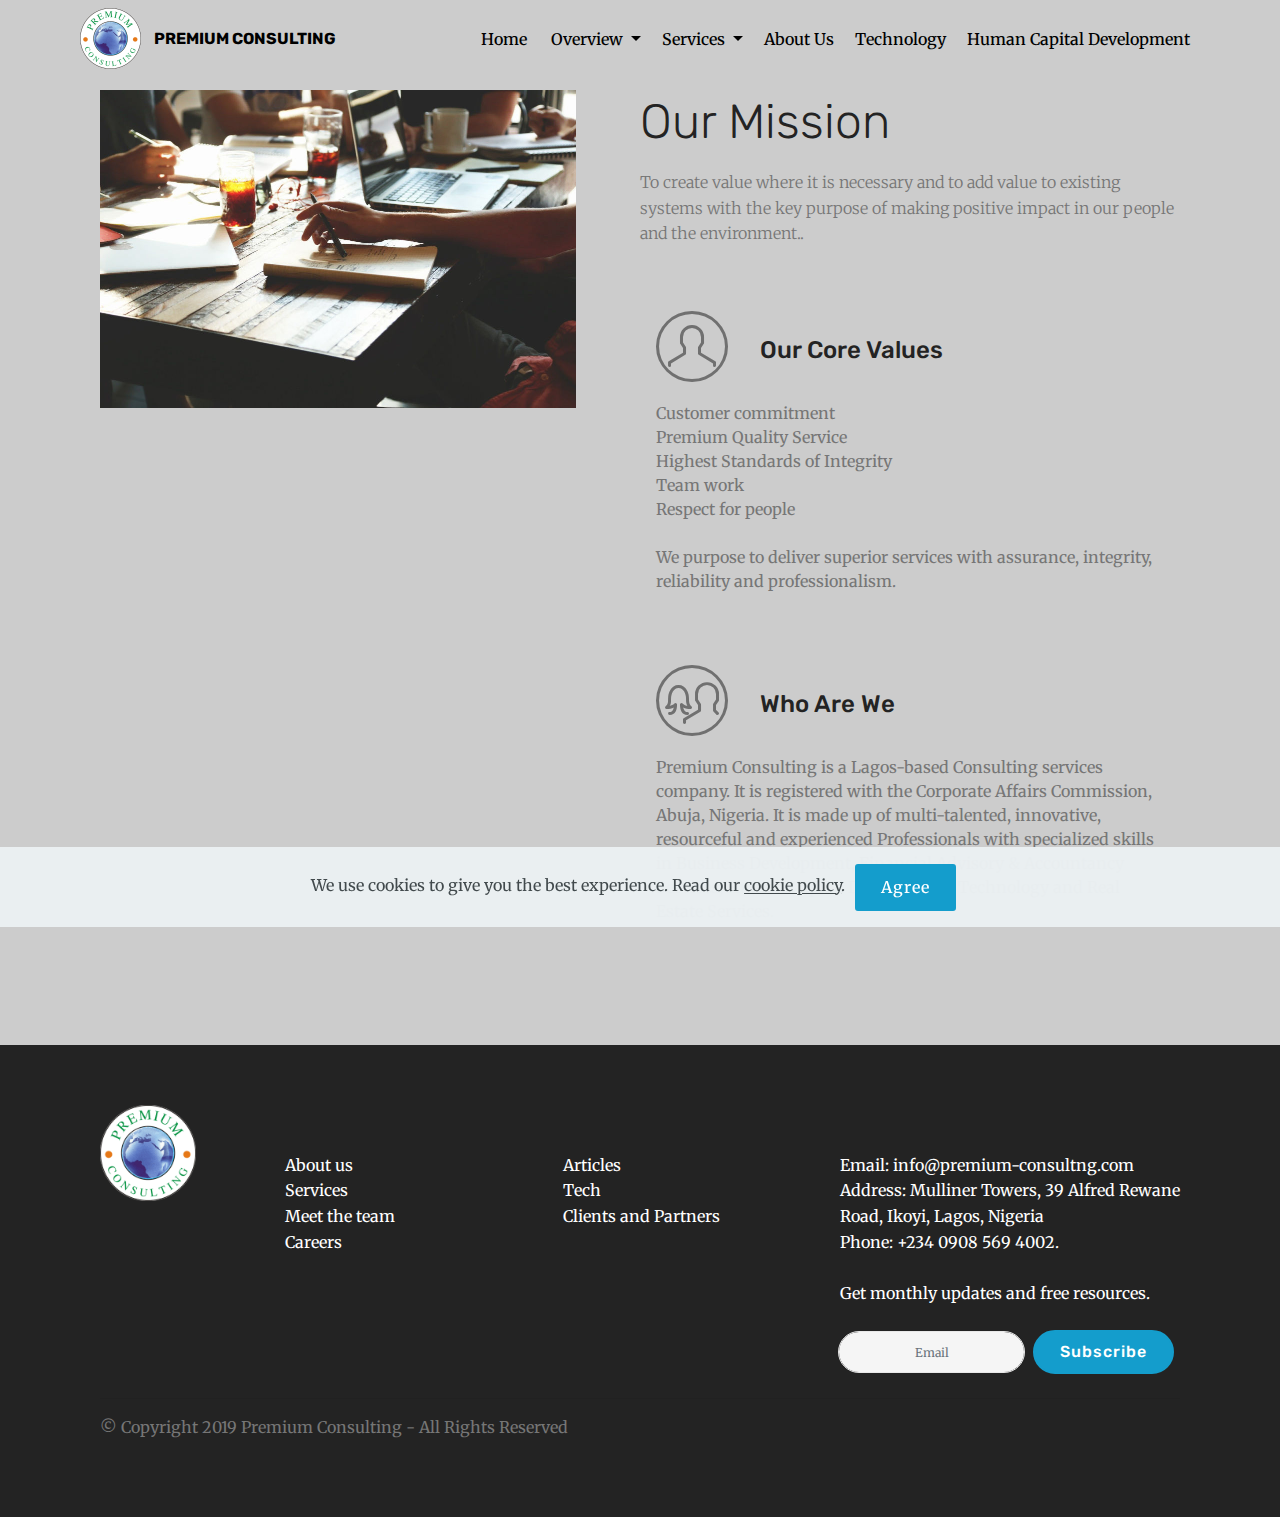
==== commit fe027a9d: "create github pages" ====
--- a/page1.html
+++ b/page1.html
@@ -76,7 +76,7 @@
     </nav>
 </section>
 
-<section class="engine"><a href="https://mobirise.info/t">free amp template</a></section><section class="features11 cid-rdPqVfgumu" id="features11-6">
+<section class="engine"><a href="https://mobirise.info/b">create a site for free</a></section><section class="features11 cid-rdPqVfgumu" id="features11-6">
 
     
 
@@ -185,7 +185,7 @@
                 </p>
                 <div class="media-container-column" data-form-type="formoid">
                     <!---Formbuilder Form--->
-                    <form action="https://mobirise.com/" method="POST" class="mbr-form form-with-styler" data-form-title="Mobirise Form"><input type="hidden" name="email" data-form-email="true" value="FLay8mQXNE+kLxu9XtFJAehlXFDpzgwQBQ02xZXugNahXeY18N7wEq225DPw+d092ybaUbnEKYeEPl/QN3yn22Eex2JqgKK4ofdXizVtyvX9X5U67Z7dT7oL6QJisM45">
+                    <form action="https://mobirise.com/" method="POST" class="mbr-form form-with-styler" data-form-title="Mobirise Form"><input type="hidden" name="email" data-form-email="true" value="pwU8X1GeH6WI5ovmC1mnxB3QiVNxi77cszR5u9sKdtPUunBL8qqjMUI00FfNPIEXKd8bWttlS5CGXZ4LCQ4c1EKS7u8kIrnnk+ZldHsym8PFylcur4SrLSd8dRMR22tY">
                         <div class="row form-inline justify-content-center">
                             <div hidden="hidden" data-form-alert="" class="alert alert-success col-12">Thanks for filling out the form!</div>
                             <div hidden="hidden" data-form-alert-danger="" class="alert alert-danger col-12">
--- a/assets/mobirise/css/mbr-additional.css
+++ b/assets/mobirise/css/mbr-additional.css
@@ -1101,7 +1101,7 @@
   color: #c1c1c1 !important;
 }
 .cid-qTkA127IK8 {
-  background-image: url("../../../assets/images/mbr-5-1920x1280.jpg");
+  background-image: url("../../../assets/images/mbr-5-1920x1280.jpeg");
 }
 .cid-qTkA127IK8 H1 {
   color: #cccccc;
--- a/assets/mobirise/css/mbr-additional.css
+++ b/assets/mobirise/css/mbr-additional.css
@@ -1101,7 +1101,7 @@
   color: #c1c1c1 !important;
 }
 .cid-qTkA127IK8 {
-  background-image: url("../../../assets/images/mbr-5-1920x1280.jpg");
+  background-image: url("../../../assets/images/mbr-5-1920x1280.jpeg");
 }
 .cid-qTkA127IK8 H1 {
   color: #cccccc;
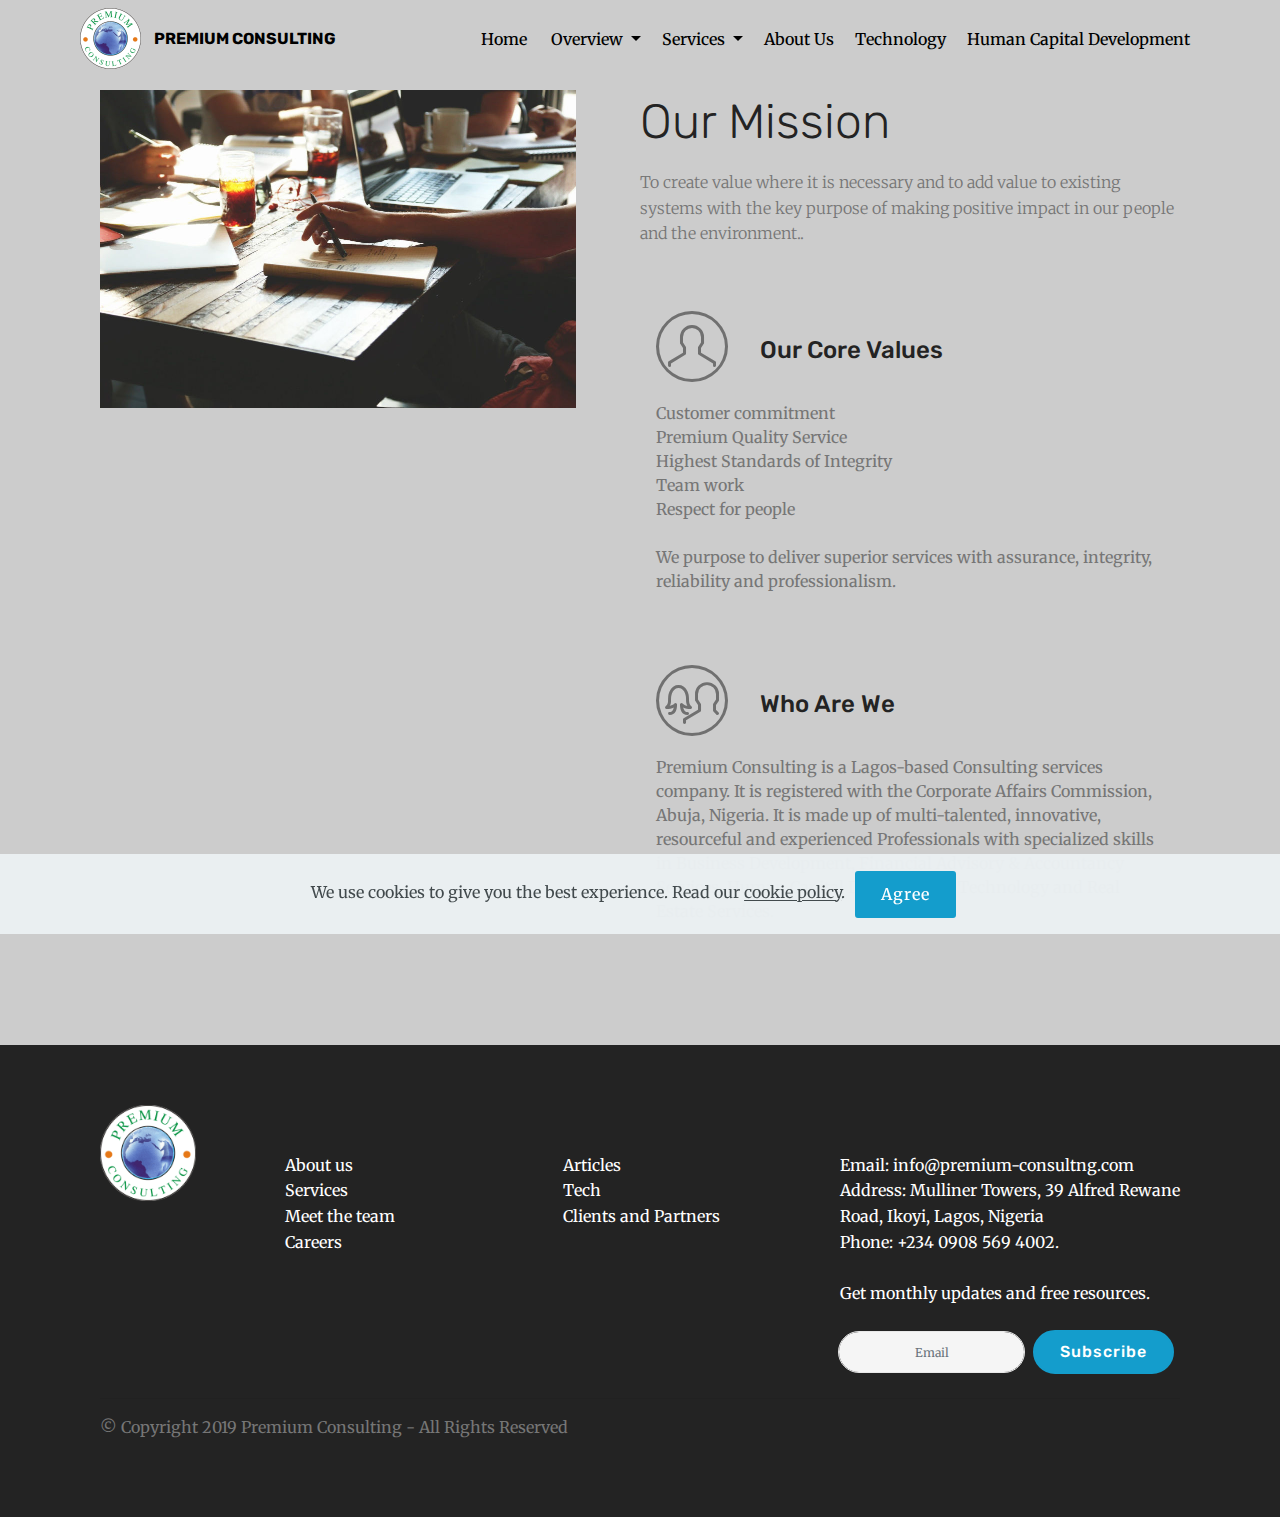
==== commit 2f8d6ea8: "create github pages" ====
--- a/page1.html
+++ b/page1.html
@@ -76,7 +76,7 @@
     </nav>
 </section>
 
-<section class="engine"><a href="https://mobirise.info/b">create a site for free</a></section><section class="features11 cid-rdPqVfgumu" id="features11-6">
+<section class="engine"><a href="https://mobirise.info/v">free html templates</a></section><section class="features11 cid-rdPqVfgumu" id="features11-6">
 
     
 
@@ -185,7 +185,7 @@
                 </p>
                 <div class="media-container-column" data-form-type="formoid">
                     <!---Formbuilder Form--->
-                    <form action="https://mobirise.com/" method="POST" class="mbr-form form-with-styler" data-form-title="Mobirise Form"><input type="hidden" name="email" data-form-email="true" value="pwU8X1GeH6WI5ovmC1mnxB3QiVNxi77cszR5u9sKdtPUunBL8qqjMUI00FfNPIEXKd8bWttlS5CGXZ4LCQ4c1EKS7u8kIrnnk+ZldHsym8PFylcur4SrLSd8dRMR22tY">
+                    <form action="https://mobirise.com/" method="POST" class="mbr-form form-with-styler" data-form-title="Mobirise Form"><input type="hidden" name="email" data-form-email="true" value="mUcWzuSSNKeJ2OqRzqkLTMe/+HMnqJ1wyOljdINN2J8N8+uKP6JXw0fsuHc8Al/42j0Z6MqoQkVCGpXVuKO8Bu3k2z83fGPmD1vQFbl+IUHQc6hzzzUnqD/3JT4GJaSO">
                         <div class="row form-inline justify-content-center">
                             <div hidden="hidden" data-form-alert="" class="alert alert-success col-12">Thanks for filling out the form!</div>
                             <div hidden="hidden" data-form-alert-danger="" class="alert alert-danger col-12">
--- a/assets/mobirise/css/mbr-additional.css
+++ b/assets/mobirise/css/mbr-additional.css
@@ -1101,7 +1101,7 @@
   color: #c1c1c1 !important;
 }
 .cid-qTkA127IK8 {
-  background-image: url("../../../assets/images/mbr-5-1920x1280.jpeg");
+  background-image: url("../../../assets/images/office-865091.jpeg");
 }
 .cid-qTkA127IK8 H1 {
   color: #cccccc;
--- a/assets/mobirise/css/mbr-additional.css
+++ b/assets/mobirise/css/mbr-additional.css
@@ -1101,7 +1101,7 @@
   color: #c1c1c1 !important;
 }
 .cid-qTkA127IK8 {
-  background-image: url("../../../assets/images/mbr-5-1920x1280.jpeg");
+  background-image: url("../../../assets/images/office-865091.jpeg");
 }
 .cid-qTkA127IK8 H1 {
   color: #cccccc;
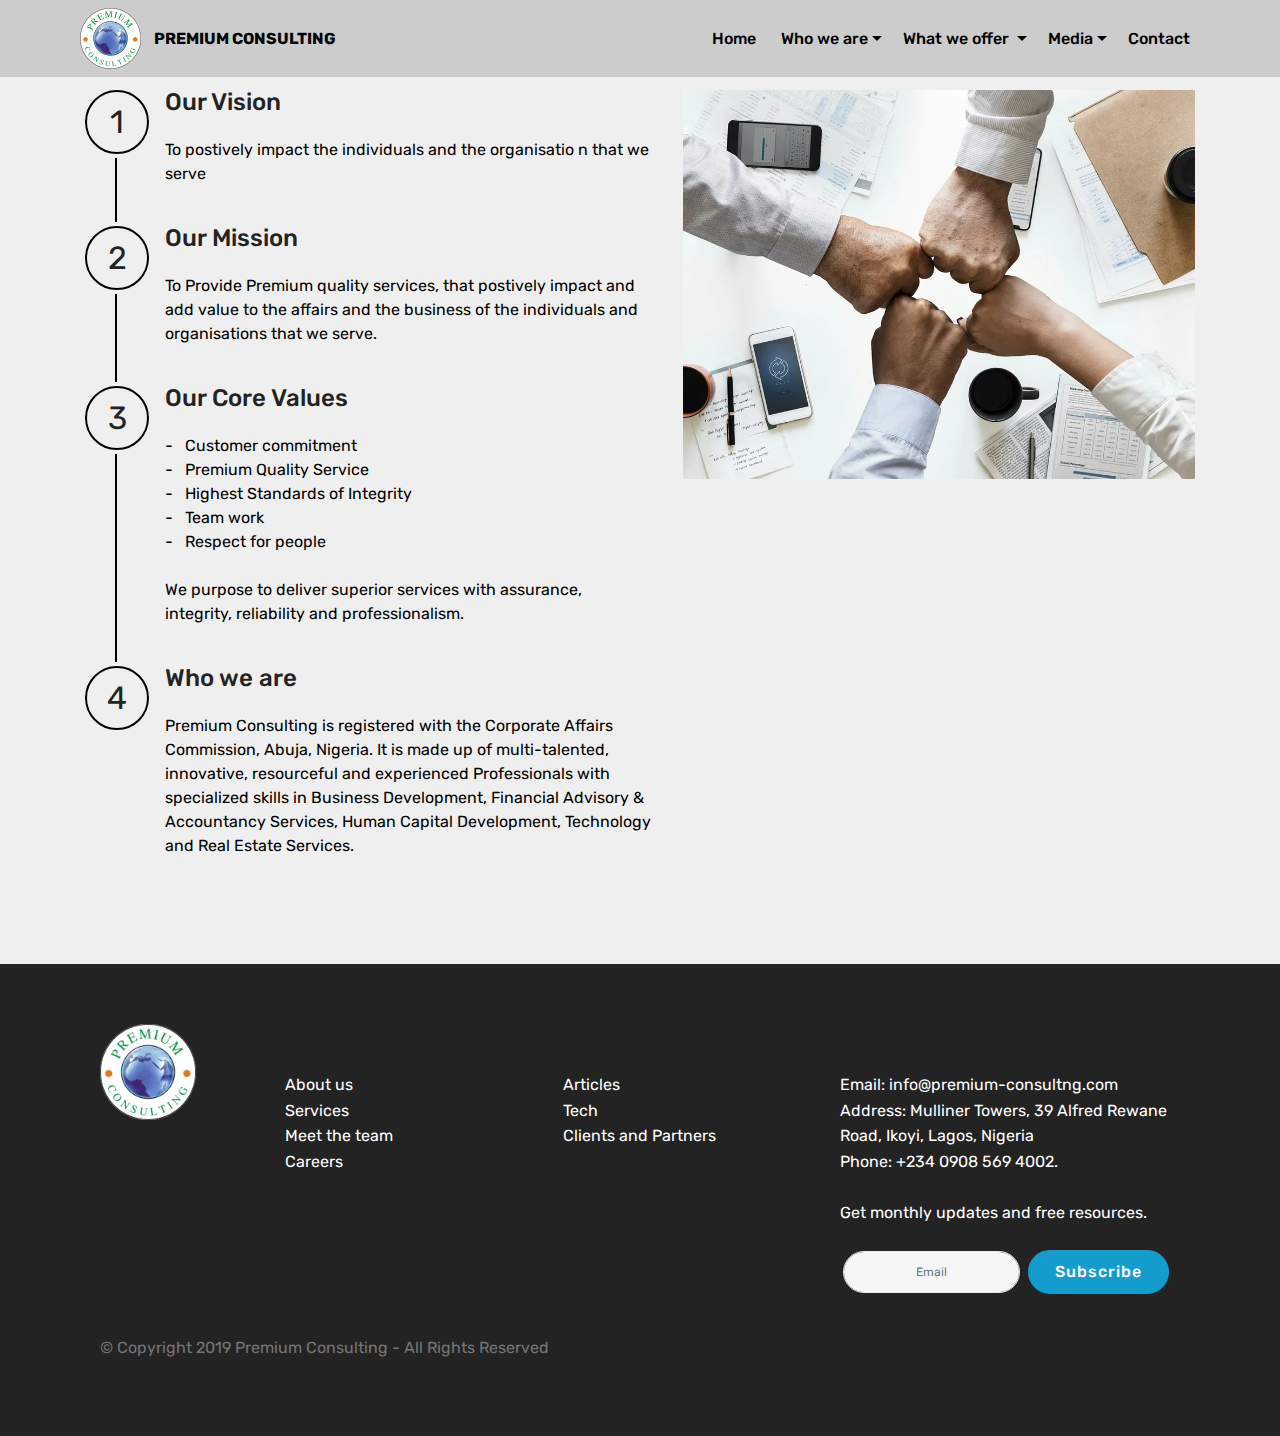
==== commit 18858493: "create github pages" ====
--- a/page1.html
+++ b/page1.html
@@ -26,9 +26,9 @@
   <link rel="stylesheet" href="assets/bootstrap/css/bootstrap.min.css">
   <link rel="stylesheet" href="assets/bootstrap/css/bootstrap-grid.min.css">
   <link rel="stylesheet" href="assets/bootstrap/css/bootstrap-reboot.min.css">
-  <link rel="stylesheet" href="assets/tether/tether.min.css">
   <link rel="stylesheet" href="assets/socicon/css/styles.css">
   <link rel="stylesheet" href="assets/dropdown/css/style.css">
+  <link rel="stylesheet" href="assets/tether/tether.min.css">
   <link rel="stylesheet" href="assets/theme/css/style.css">
   <link rel="preload" as="style" href="assets/mobirise/css/mbr-additional.css"><link rel="stylesheet" href="assets/mobirise/css/mbr-additional.css" type="text/css">
   
@@ -65,79 +65,107 @@
                         </a>
                 </li>
                 <li class="nav-item"><a class="nav-link link text-black display-7" href="index.html">
-                        Home&nbsp;</a></li><li class="nav-item dropdown"><a class="nav-link link text-black dropdown-toggle display-7" href="https://mobirise.com" aria-expanded="false" data-toggle="dropdown-submenu">Overview&nbsp;</a><div class="dropdown-menu"><a class="text-black dropdown-item display-7" href="page7.html" aria-expanded="false">The Team</a><a class="text-black dropdown-item display-7" href="index.html#form1-11" aria-expanded="false">Contact</a></div></li><li class="nav-item dropdown"><a class="nav-link link dropdown-toggle text-black display-7" href="https://mobirise.com" data-toggle="dropdown-submenu" aria-expanded="true">
-                        Services&nbsp;</a><div class="dropdown-menu"><a class="dropdown-item text-black display-7" href="page2.html">Financial and Accounting Services</a><a class="dropdown-item text-black display-7" href="page3.html" aria-expanded="false">Tax Compliance Services</a><a class="dropdown-item text-black display-7" href="page5.html" aria-expanded="false">Real Estate Services<br>Business Advisory Services&nbsp;<br></a></div></li><li class="nav-item"><a class="nav-link link text-black display-7" href="page1.html">
-                        
-                        About Us
-                    </a></li><li class="nav-item"><a class="nav-link link text-black display-7" href="page6.html">
-                        Technology</a></li><li class="nav-item"><a class="nav-link link text-black display-7" href="page4.html">Human Capital Development</a></li></ul>
+                        Home&nbsp;</a></li><li class="nav-item dropdown"><a class="nav-link link text-black dropdown-toggle display-7" href="https://mobirise.com" aria-expanded="false" data-toggle="dropdown-submenu">Who we are</a><div class="dropdown-menu"><a class="text-black dropdown-item display-7" href="page1.html" aria-expanded="false">Overview</a><a class="text-black dropdown-item display-7" href="page7.html" aria-expanded="false">The Team</a></div></li><li class="nav-item dropdown"><a class="nav-link link dropdown-toggle text-black display-7" href="https://mobirise.com" data-toggle="dropdown-submenu" aria-expanded="false">What we offer&nbsp;</a><div class="dropdown-menu"><a class="dropdown-item text-black display-7" href="page2.html"></a><a class="dropdown-item text-black display-7" href="page10.html" aria-expanded="false">Accounting Services<br></a><a class="text-black dropdown-item display-7" href="page2.html" aria-expanded="false">Business Advisory Services</a><a class="text-black dropdown-item display-7" href="page2.html#header16-20" aria-expanded="false">Financial Advisory Services</a><a class="text-black dropdown-item display-7" href="page3.html#header16-2q" aria-expanded="false">Human Capital Development</a><a class="text-black dropdown-item display-7" href="https://mobirise.com" aria-expanded="false">Technology</a><a class="text-black dropdown-item display-7" href="#top" aria-expanded="false">Tax compliance services</a><a class="text-black dropdown-item display-7" href="page5.html" aria-expanded="false">Real estate services</a></div></li><li class="nav-item dropdown open"><a class="nav-link link text-black dropdown-toggle display-7" href="page1.html" data-toggle="dropdown-submenu" aria-expanded="true">Media</a><div class="dropdown-menu"><a class="text-black dropdown-item display-7" href="index.html#gallery1-2x">Brochures</a></div></li><li class="nav-item"><a class="nav-link link text-black display-7" href="page9.html">Contact</a></li></ul>
             
         </div>
     </nav>
 </section>
 
-<section class="engine"><a href="https://mobirise.info/v">free html templates</a></section><section class="features11 cid-rdPqVfgumu" id="features11-6">
-
-    
-
-    
-
-    <div class="container">   
-        <div class="col-md-12">
-            <div class="media-container-row">
-                <div class="mbr-figure" style="width: 50%;">
-                    <img src="assets/images/mbr-952x635.jpg" alt="Mobirise" title="">
-                </div>
-                <div class=" align-left aside-content">
-                    <h2 class="mbr-title pt-2 mbr-fonts-style display-2">Our Mission</h2>
-                    <div class="mbr-section-text">
-                        <p class="mbr-text mb-5 pt-3 mbr-light mbr-fonts-style display-7">To create value where it is necessary and to add value to existing systems with the key purpose of making positive impact in our people and the environment..
-                        </p>
-                    </div>
-
-                    <div class="block-content">
-                        <div class="card p-3 pr-3">
-                            <div class="media">
-                                <div class=" align-self-center card-img pb-3">
-                                    <span class="mbr-iconfont mbri-user"></span>
-                                </div>     
-                                <div class="media-body">
-                                    <h4 class="card-title mbr-fonts-style display-5">Our Core Values</h4>
-                                </div>
-                            </div>                
-
-                            <div class="card-box">
-                                <p class="block-text mbr-fonts-style display-7">Customer commitment
-<br>Premium Quality Service
-<br>Highest Standards of Integrity
-<br>Team work
-<br>Respect for people
+<section class="engine"><a href="https://mobirise.info/a">online website builder</a></section><section class="step3 cid-rLQ4akeyqf" id="step3-2s">
+
+    
+
+    
+    
+    <div class="container">
+        
+        
+        <div class="media-container-row">
+            <div class="media-block" style="width: 49%;">
+                <div class="mbr-figure">
+                    <img src="assets/images/paper-3309829-960.webp" alt="" title="">
+                </div>
+            </div>
+            <div class="step-container">
+                <div class="card separline pb-4">
+                    <div class="step-element d-flex">
+                        <div class="step-wrapper pr-3">
+                            <div class="step d-flex align-items-center justify-content-center">
+                                1
+                            </div>
+                        </div>          
+                        <div class="step-text-content">
+                            <h4 class="mbr-step-title pb-3 mbr-fonts-style display-5">Our Vision</h4>
+                            <p class="mbr-step-text mbr-fonts-style display-7">
+                                To postively impact the individuals and the organisatio n that we serve
+                            </p>
+                        </div>
+                    </div>
+                </div>
+
+                <div class="card separline pb-4">
+                    <div class="step-element d-flex">
+                        <div class="step-wrapper pr-3">
+                            <div class="step d-flex align-items-center justify-content-center">
+                                2
+                            </div>
+                        </div>          
+                        <div class="step-text-content">
+                            <h4 class="mbr-step-title pb-3 mbr-fonts-style display-5">Our Mission</h4>
+                            <p class="mbr-step-text mbr-fonts-style display-7">
+                                To Provide Premium quality services, that postively impact and add value to the affairs and the business of the individuals and organisations that we serve.</p>
+                        </div>
+                    </div>
+                </div>
+
+                <div class="card separline pb-4">
+                    <div class="step-element d-flex">
+                        <div class="step-wrapper pr-3">
+                            <div class="step d-flex align-items-center justify-content-center">
+                                3
+                            </div>
+                        </div>          
+                        <div class="step-text-content">
+                            <h4 class="mbr-step-title pb-3 mbr-fonts-style display-5">Our Core Values</h4>
+                            <p class="mbr-step-text mbr-fonts-style display-7">- &nbsp; Customer commitment 
+<br>- &nbsp; Premium Quality Service 
+<br>- &nbsp; Highest Standards of Integrity 
+<br>- &nbsp; Team work 
+<br>- &nbsp; Respect for people 
 <br>
-<br>We purpose to deliver superior services with assurance, integrity, reliability and professionalism.
-<br>
-<br></p>
-                            </div>
-                        </div>
-
-                        <div class="card p-3 pr-3">
-                            <div class="media">
-                                <div class="align-self-center card-img pb-3">
-                                    <span class="mbr-iconfont mbri-users"></span>
-                                </div>     
-                                <div class="media-body">
-                                    <h4 class="card-title mbr-fonts-style display-5">Who Are We</h4>
-                                </div>
-                            </div>                
-
-                            <div class="card-box">
-                                <p class="block-text mbr-fonts-style display-7">Premium Consulting is a Lagos-based Consulting services company. It is registered with the Corporate Affairs Commission, Abuja, Nigeria. It is made up of multi-talented, innovative, resourceful and experienced Professionals with specialized skills in Business Development, Financial Advisory &amp; Accountancy Services, Human Capital Development, Technology and Real Estate Services.&nbsp;<br></p>
-                            </div>
-                        </div>
-                    </div>
-                </div>
-            </div>
-        </div> 
-    </div>          
+<br>We purpose to deliver superior services with assurance, integrity, reliability and professionalism.&nbsp;</p>
+                        </div>
+                    </div>
+                </div>
+
+                <div class="card">
+                    <div class="step-element d-flex">
+                        <div class="step-wrapper pr-3">
+                            <div class="step d-flex align-items-center justify-content-center">
+                                4
+                            </div>
+                        </div>          
+                        <div class="step-text-content">
+                            <h4 class="mbr-step-title pb-3 mbr-fonts-style display-5">Who we are</h4>
+                            <p class="mbr-step-text mbr-fonts-style display-7">
+                                Premium Consulting is registered with the Corporate Affairs Commission, Abuja, Nigeria. It is made up of multi-talented, innovative, resourceful and experienced Professionals with specialized skills in Business Development, Financial Advisory &amp; Accountancy Services, Human Capital Development, Technology and Real Estate Services. 
+                            </p>
+                        </div>
+                    </div>
+                </div>
+
+                
+
+                
+
+                
+
+                
+
+                
+            </div>
+        </div>
+    </div>
 </section>
 
 <section class="footer3 cid-rKKMsfzc0n" id="footer3-19">
@@ -185,7 +213,7 @@
                 </p>
                 <div class="media-container-column" data-form-type="formoid">
                     <!---Formbuilder Form--->
-                    <form action="https://mobirise.com/" method="POST" class="mbr-form form-with-styler" data-form-title="Mobirise Form"><input type="hidden" name="email" data-form-email="true" value="mUcWzuSSNKeJ2OqRzqkLTMe/+HMnqJ1wyOljdINN2J8N8+uKP6JXw0fsuHc8Al/42j0Z6MqoQkVCGpXVuKO8Bu3k2z83fGPmD1vQFbl+IUHQc6hzzzUnqD/3JT4GJaSO">
+                    <form action="https://mobirise.com/" method="POST" class="mbr-form form-with-styler" data-form-title="Mobirise Form"><input type="hidden" name="email" data-form-email="true" value="H6zi5WdpzHhlYkxDnxidWNR+M2meppT6Djew32pOQ0OUHQrVffr71MIbUAEnEIPCq7oYklYwgJCitXXGIdTBLRyy9HGe5J9QETpmDcEnFEiZMYpN0XTw9H5C+P+DLjJZ">
                         <div class="row form-inline justify-content-center">
                             <div hidden="hidden" data-form-alert="" class="alert alert-success col-12">Thanks for filling out the form!</div>
                             <div hidden="hidden" data-form-alert-danger="" class="alert alert-danger col-12">
@@ -257,17 +285,14 @@
   <script src="assets/web/assets/jquery/jquery.min.js"></script>
   <script src="assets/popper/popper.min.js"></script>
   <script src="assets/bootstrap/js/bootstrap.min.js"></script>
-  <script src="assets/tether/tether.min.js"></script>
-  <script src="assets/web/assets/cookies-alert-plugin/cookies-alert-core.js"></script>
-  <script src="assets/web/assets/cookies-alert-plugin/cookies-alert-script.js"></script>
+  <script src="assets/smoothscroll/smooth-scroll.js"></script>
   <script src="assets/dropdown/js/nav-dropdown.js"></script>
   <script src="assets/dropdown/js/navbar-dropdown.js"></script>
   <script src="assets/touchswipe/jquery.touch-swipe.min.js"></script>
-  <script src="assets/smoothscroll/smooth-scroll.js"></script>
+  <script src="assets/tether/tether.min.js"></script>
   <script src="assets/theme/js/script.js"></script>
   <script src="assets/formoid/formoid.min.js"></script>
   
   
-<input name="cookieData" type="hidden" data-cookie-customDialogSelector='null' data-cookie-colorText='#424a4d' data-cookie-colorBg='rgba(234, 239, 241, 0.99)' data-cookie-textButton='Agree' data-cookie-colorButton='' data-cookie-colorLink='#424a4d' data-cookie-underlineLink='true' data-cookie-text="We use cookies to give you the best experience. Read our <a href='privacy.html'>cookie policy</a>.">
-  </body>
+</body>
 </html>--- a/assets/mobirise/css/mbr-additional.css
+++ b/assets/mobirise/css/mbr-additional.css
@@ -1,5 +1,4 @@
 @import url(https://fonts.googleapis.com/css?family=Rubik:300,300i,400,400i,500,500i,700,700i,900,900i&display=swap);
-@import url(https://fonts.googleapis.com/css?family=Merriweather:300,300i,400,400i,700,700i,900,900i&display=swap);
 
 
 
@@ -10,19 +9,19 @@
 }
 .display-1 {
   font-family: 'Rubik', sans-serif;
-  font-size: 4.25rem;
+  font-size: 1.6rem;
   font-display: swap;
 }
 .display-1 > .mbr-iconfont {
-  font-size: 6.8rem;
+  font-size: 2.56rem;
 }
 .display-2 {
   font-family: 'Rubik', sans-serif;
-  font-size: 3rem;
+  font-size: 1.4rem;
   font-display: swap;
 }
 .display-2 > .mbr-iconfont {
-  font-size: 4.8rem;
+  font-size: 2.24rem;
 }
 .display-4 {
   font-family: 'Rubik', sans-serif;
@@ -41,7 +40,7 @@
   font-size: 2.4rem;
 }
 .display-7 {
-  font-family: 'Merriweather', serif;
+  font-family: 'Rubik', sans-serif;
   font-size: 1rem;
   font-display: swap;
 }
@@ -55,14 +54,14 @@
 /* 0.65 - min scale variable, may vary */
 @media (max-width: 768px) {
   .display-1 {
-    font-size: 3.4rem;
-    font-size: calc( 2.1374999999999997rem + (4.25 - 2.1374999999999997) * ((100vw - 20rem) / (48 - 20)));
-    line-height: calc( 1.4 * (2.1374999999999997rem + (4.25 - 2.1374999999999997) * ((100vw - 20rem) / (48 - 20))));
+    font-size: 1.28rem;
+    font-size: calc( 1.21rem + (1.6 - 1.21) * ((100vw - 20rem) / (48 - 20)));
+    line-height: calc( 1.4 * (1.21rem + (1.6 - 1.21) * ((100vw - 20rem) / (48 - 20))));
   }
   .display-2 {
-    font-size: 2.4rem;
-    font-size: calc( 1.7rem + (3 - 1.7) * ((100vw - 20rem) / (48 - 20)));
-    line-height: calc( 1.4 * (1.7rem + (3 - 1.7) * ((100vw - 20rem) / (48 - 20))));
+    font-size: 1.12rem;
+    font-size: calc( 1.14rem + (1.4 - 1.14) * ((100vw - 20rem) / (48 - 20)));
+    line-height: calc( 1.4 * (1.14rem + (1.4 - 1.14) * ((100vw - 20rem) / (48 - 20))));
   }
   .display-4 {
     font-size: 0.8rem;
@@ -547,7 +546,7 @@
   display: none;
 }
 .form-control {
-  font-family: 'Merriweather', serif;
+  font-family: 'Rubik', sans-serif;
   font-size: 1rem;
   font-display: swap;
 }
@@ -1193,446 +1192,132 @@
 .cid-rKGCG27qu4 .mbr-text {
   color: #ffffff;
 }
-.cid-rKGOUyje0E {
-  padding-top: 60px;
-  padding-bottom: 60px;
-  background-image: url("../../../assets/images/mbr-1920x1271.jpg");
-}
 .cid-rKGNOX0ls0 {
   padding-top: 90px;
   padding-bottom: 90px;
   background: linear-gradient(45deg, #465052, #232323);
 }
+.cid-rKGNOX0ls0 .main {
+  flex-direction: row-reverse;
+  -webkit-flex-direction: row-reverse;
+}
+.cid-rKGNOX0ls0 .main .mbr-section-btn {
+  text-align: right;
+}
 .cid-rKGNOX0ls0 .btn {
   margin: 0 0 .5rem 0;
 }
-.cid-rKGWO0HRHv {
+.cid-rKGNOX0ls0 H3 {
+  text-align: left;
+}
+.cid-rKGNOX0ls0 H2 {
+  text-align: left;
+}
+.cid-rLQbMRWAXb {
   padding-top: 45px;
-  padding-bottom: 60px;
-  background-image: url("../../../assets/images/mbr-6-1920x1280.jpg");
-}
-.cid-rKGWO0HRHv .carousel-control {
-  background: #000;
-}
-.cid-rKGWO0HRHv .mbr-section-subtitle {
+  padding-bottom: 0px;
+  background-color: #232323;
+}
+.cid-rLQbMRWAXb P {
   color: #767676;
 }
-.cid-rKGWO0HRHv .carousel-item {
-  -webkit-justify-content: center;
-  justify-content: center;
-}
-.cid-rKGWO0HRHv .carousel-item .media-container-row {
-  -webkit-flex-grow: 1;
-  flex-grow: 1;
-}
-.cid-rKGWO0HRHv .carousel-item .wrap-img {
-  text-align: center;
-}
-.cid-rKGWO0HRHv .carousel-item .wrap-img img {
-  max-height: 150px;
-  width: auto;
-  max-width: 100%;
-}
-.cid-rKGWO0HRHv .carousel-controls {
-  display: flex;
-  -webkit-justify-content: center;
-  justify-content: center;
-}
-.cid-rKGWO0HRHv .carousel-controls .carousel-control {
-  background: #000;
-  border-radius: 50%;
-  position: static;
-  width: 40px;
-  height: 40px;
-  margin-top: 2rem;
-  border-width: 1px;
-}
-.cid-rKGWO0HRHv .carousel-controls .carousel-control.carousel-control-prev {
-  left: auto;
-  margin-right: 20px;
-  margin-left: 0;
-}
-.cid-rKGWO0HRHv .carousel-controls .carousel-control.carousel-control-next {
-  right: auto;
-  margin-right: 0;
-}
-.cid-rKGWO0HRHv .carousel-controls .carousel-control .mbr-iconfont {
-  font-size: 1rem;
-}
-.cid-rKGWO0HRHv .cloneditem-1,
-.cid-rKGWO0HRHv .cloneditem-2,
-.cid-rKGWO0HRHv .cloneditem-3,
-.cid-rKGWO0HRHv .cloneditem-4,
-.cid-rKGWO0HRHv .cloneditem-5 {
-  display: none;
-}
-.cid-rKGWO0HRHv .col-lg-15 {
-  -webkit-box-flex: 0;
-  -ms-flex: 0 0 100%;
-  -webkit-flex: 0 0 100%;
-  flex: 0 0 100%;
-  max-width: 100%;
-  position: relative;
-  min-height: 1px;
-  padding-right: 10px;
-  padding-left: 10px;
-  width: 100%;
-}
-@media (min-width: 992px) {
-  .cid-rKGWO0HRHv .col-lg-15 {
-    -ms-flex: 0 0 20%;
-    -webkit-flex: 0 0 20%;
-    flex: 0 0 20%;
-    max-width: 20%;
-    width: 20%;
-  }
-  .cid-rKGWO0HRHv .carousel-inner.slides2 > .carousel-item.active.carousel-item-right,
-  .cid-rKGWO0HRHv .carousel-inner.slides2 > .carousel-item.carousel-item-next {
-    left: 0;
-    -webkit-transform: translate3d(50%, 0, 0);
-    transform: translate3d(50%, 0, 0);
-  }
-  .cid-rKGWO0HRHv .carousel-inner.slides2 > .carousel-item.active.carousel-item-left,
-  .cid-rKGWO0HRHv .carousel-inner.slides2 > .carousel-item.carousel-item-prev {
-    left: 0;
-    -webkit-transform: translate3d(-50%, 0, 0);
-    transform: translate3d(-50%, 0, 0);
-  }
-  .cid-rKGWO0HRHv .carousel-inner.slides2 > .carousel-item.carousel-item-left,
-  .cid-rKGWO0HRHv .carousel-inner.slides2 > .carousel-item.carousel-item-prev.carousel-item-right,
-  .cid-rKGWO0HRHv .carousel-inner.slides2 > .carousel-item.active {
-    left: 0;
-    -webkit-transform: translate3d(0, 0, 0);
-    transform: translate3d(0, 0, 0);
-  }
-  .cid-rKGWO0HRHv .carousel-inner.slides2 .cloneditem-1,
-  .cid-rKGWO0HRHv .carousel-inner.slides2 .cloneditem-2,
-  .cid-rKGWO0HRHv .carousel-inner.slides2 .cloneditem-3 {
-    display: block;
-  }
-  .cid-rKGWO0HRHv .carousel-inner.slides3 > .carousel-item.active.carousel-item-right,
-  .cid-rKGWO0HRHv .carousel-inner.slides3 > .carousel-item.carousel-item-next {
-    left: 0;
-    -webkit-transform: translate3d(33.333333%, 0, 0);
-    transform: translate3d(33.333333%, 0, 0);
-  }
-  .cid-rKGWO0HRHv .carousel-inner.slides3 > .carousel-item.active.carousel-item-left,
-  .cid-rKGWO0HRHv .carousel-inner.slides3 > .carousel-item.carousel-item-prev {
-    left: 0;
-    -webkit-transform: translate3d(-33.333333%, 0, 0);
-    transform: translate3d(-33.333333%, 0, 0);
-  }
-  .cid-rKGWO0HRHv .carousel-inner.slides3 > .carousel-item.carousel-item-left,
-  .cid-rKGWO0HRHv .carousel-inner.slides3 > .carousel-item.carousel-item-prev.carousel-item-right,
-  .cid-rKGWO0HRHv .carousel-inner.slides3 > .carousel-item.active {
-    left: 0;
-    -webkit-transform: translate3d(0, 0, 0);
-    transform: translate3d(0, 0, 0);
-  }
-  .cid-rKGWO0HRHv .carousel-inner.slides3 .cloneditem-1,
-  .cid-rKGWO0HRHv .carousel-inner.slides3 .cloneditem-2,
-  .cid-rKGWO0HRHv .carousel-inner.slides3 .cloneditem-3 {
-    display: block;
-  }
-  .cid-rKGWO0HRHv .carousel-inner.slides4 > .carousel-item.active.carousel-item-right,
-  .cid-rKGWO0HRHv .carousel-inner.slides4 > .carousel-item.carousel-item-next {
-    left: 0;
-    -webkit-transform: translate3d(25%, 0, 0);
-    transform: translate3d(25%, 0, 0);
-  }
-  .cid-rKGWO0HRHv .carousel-inner.slides4 > .carousel-item.active.carousel-item-left,
-  .cid-rKGWO0HRHv .carousel-inner.slides4 > .carousel-item.carousel-item-prev {
-    left: 0;
-    -webkit-transform: translate3d(-25%, 0, 0);
-    transform: translate3d(-25%, 0, 0);
-  }
-  .cid-rKGWO0HRHv .carousel-inner.slides4 > .carousel-item.carousel-item-left,
-  .cid-rKGWO0HRHv .carousel-inner.slides4 > .carousel-item.carousel-item-prev.carousel-item-right,
-  .cid-rKGWO0HRHv .carousel-inner.slides4 > .carousel-item.active {
-    left: 0;
-    -webkit-transform: translate3d(0, 0, 0);
-    transform: translate3d(0, 0, 0);
-  }
-  .cid-rKGWO0HRHv .carousel-inner.slides4 .cloneditem-1,
-  .cid-rKGWO0HRHv .carousel-inner.slides4 .cloneditem-2,
-  .cid-rKGWO0HRHv .carousel-inner.slides4 .cloneditem-3 {
-    display: block;
-  }
-  .cid-rKGWO0HRHv .carousel-inner.slides5 > .carousel-item.active.carousel-item-right,
-  .cid-rKGWO0HRHv .carousel-inner.slides5 > .carousel-item.carousel-item-next {
-    left: 0;
-    -webkit-transform: translate3d(20%, 0, 0);
-    transform: translate3d(20%, 0, 0);
-  }
-  .cid-rKGWO0HRHv .carousel-inner.slides5 > .carousel-item.active.carousel-item-left,
-  .cid-rKGWO0HRHv .carousel-inner.slides5 > .carousel-item.carousel-item-prev {
-    left: 0;
-    -webkit-transform: translate3d(-20%, 0, 0);
-    transform: translate3d(-20%, 0, 0);
-  }
-  .cid-rKGWO0HRHv .carousel-inner.slides5 > .carousel-item.carousel-item-left,
-  .cid-rKGWO0HRHv .carousel-inner.slides5 > .carousel-item.carousel-item-prev.carousel-item-right,
-  .cid-rKGWO0HRHv .carousel-inner.slides5 > .carousel-item.active {
-    left: 0;
-    -webkit-transform: translate3d(0, 0, 0);
-    transform: translate3d(0, 0, 0);
-  }
-  .cid-rKGWO0HRHv .carousel-inner.slides5 .cloneditem-1,
-  .cid-rKGWO0HRHv .carousel-inner.slides5 .cloneditem-2,
-  .cid-rKGWO0HRHv .carousel-inner.slides5 .cloneditem-3,
-  .cid-rKGWO0HRHv .carousel-inner.slides5 .cloneditem-4 {
-    display: block;
-  }
-  .cid-rKGWO0HRHv .carousel-inner.slides6 > .carousel-item.active.carousel-item-right,
-  .cid-rKGWO0HRHv .carousel-inner.slides6 > .carousel-item.carousel-item-next {
-    left: 0;
-    -webkit-transform: translate3d(16.666667%, 0, 0);
-    transform: translate3d(16.666667%, 0, 0);
-  }
-  .cid-rKGWO0HRHv .carousel-inner.slides6 > .carousel-item.active.carousel-item-left,
-  .cid-rKGWO0HRHv .carousel-inner.slides6 > .carousel-item.carousel-item-prev {
-    left: 0;
-    -webkit-transform: translate3d(-16.666667%, 0, 0);
-    transform: translate3d(-16.666667%, 0, 0);
-  }
-  .cid-rKGWO0HRHv .carousel-inner.slides6 > .carousel-item.carousel-item-left,
-  .cid-rKGWO0HRHv .carousel-inner.slides6 > .carousel-item.carousel-item-prev.carousel-item-right,
-  .cid-rKGWO0HRHv .carousel-inner.slides6 > .carousel-item.active {
-    left: 0;
-    -webkit-transform: translate3d(0, 0, 0);
-    transform: translate3d(0, 0, 0);
-  }
-  .cid-rKGWO0HRHv .carousel-inner.slides6 .cloneditem-1,
-  .cid-rKGWO0HRHv .carousel-inner.slides6 .cloneditem-2,
-  .cid-rKGWO0HRHv .carousel-inner.slides6 .cloneditem-3,
-  .cid-rKGWO0HRHv .carousel-inner.slides6 .cloneditem-4,
-  .cid-rKGWO0HRHv .carousel-inner.slides6 .cloneditem-5 {
-    display: block;
-  }
-}
-.cid-rKGWO0HRHv H2 {
+.cid-rLQbMRWAXb H1 {
+  text-align: left;
   color: #ffffff;
 }
-.cid-rKU3w3L7uA {
-  padding-top: 45px;
-  padding-bottom: 45px;
+.cid-rLQa6nirXZ {
+  padding-top: 0px;
+  padding-bottom: 0px;
   background-color: #232323;
 }
-.cid-rKU3w3L7uA .item {
-  padding-bottom: 2rem;
-}
-.cid-rKU3w3L7uA .item-wrapper {
+.cid-rLQa6nirXZ h4 {
+  font-weight: 500;
+  margin-bottom: 0;
+  text-align: left;
+}
+.cid-rLQa6nirXZ p {
+  color: #767676;
+  text-align: left;
+}
+.cid-rLQa6nirXZ .card-box {
+  padding-top: 2rem;
+}
+.cid-rLQa6nirXZ .card-wrapper {
   height: 100%;
 }
-.cid-rKU3w3L7uA .item-wrapper img {
-  height: 100%;
-  object-fit: cover;
-}
-.cid-rKU3w3L7uA .carousel-control,
-.cid-rKU3w3L7uA .close {
+.cid-rLQeAZhKSk {
+  padding-top: 30px;
+  padding-bottom: 0px;
+  background-color: #ffffff;
+}
+.cid-rLQeAZhKSk P {
+  color: #767676;
+}
+.cid-rLQeAZhKSk H1 {
+  text-align: left;
+  color: #ffffff;
+}
+.cid-rLQcUqWuWk {
+  padding-top: 0px;
+  padding-bottom: 0px;
+  background-color: #ffffff;
+}
+.cid-rLQcUqWuWk .mbr-slider .carousel-control {
   background: #1b1b1b;
 }
-.cid-rKU3w3L7uA .carousel-control-prev {
-  margin-left: 2.5rem;
-}
-.cid-rKU3w3L7uA .carousel-control-next {
-  margin-right: 2.5rem;
-}
-.cid-rKU3w3L7uA .close {
-  position: fixed;
-  opacity: .5;
-  font-size: 35px;
-  font-weight: 300;
-  width: 70px;
-  height: 70px;
-  border-radius: 50%;
-  color: #fff;
-  top: 2.5rem;
-  right: 2.5rem;
-  line-height: 70px;
-  border: none;
-  text-align: center;
-  text-shadow: none;
-  z-index: 5;
-  -webkit-transition: opacity .3s ease;
-  -moz-transition: opacity .3s ease;
-  -o-transition: opacity .3s ease;
-  transition: opacity .3s ease;
-  font-family: 'MobiriseIcons';
-}
-.cid-rKU3w3L7uA .close::before {
-  content: '\e91a';
-}
-.cid-rKU3w3L7uA .close:hover {
-  opacity: 1;
-  background: #000;
-  color: #fff;
-}
-.cid-rKU3w3L7uA .carousel-control {
-  position: fixed;
-  width: 70px;
-  height: 70px;
-  top: 50%;
-  margin-top: -35px;
-  line-height: 70px;
-  border-radius: 50%;
-  font-size: 35px;
-  border: 0;
-  opacity: .5;
-  text-shadow: none;
-  z-index: 5;
-  color: #fff;
-  -webkit-transition: all 0.2s ease-in-out 0s;
-  -o-transition: all 0.2s ease-in-out 0s;
-  transition: all 0.2s ease-in-out 0s;
-}
-.cid-rKU3w3L7uA .carousel-inner > .active {
-  display: block;
-}
-.cid-rKU3w3L7uA .carousel-control.left {
+.cid-rLQcUqWuWk .mbr-slider .carousel-control-prev {
   left: 0;
   margin-left: 2.5rem;
 }
-.cid-rKU3w3L7uA .carousel-control.right {
+.cid-rLQcUqWuWk .mbr-slider .carousel-control-next {
   right: 0;
   margin-right: 2.5rem;
 }
-.cid-rKU3w3L7uA .carousel-control .icon-next,
-.cid-rKU3w3L7uA .carousel-control .icon-prev {
-  margin-top: -18px;
-  font-size: 40px;
-  line-height: 27px;
-}
-.cid-rKU3w3L7uA .carousel-control:hover {
+.cid-rLQcUqWuWk .mbr-slider .modal-body .close {
   background: #1b1b1b;
+}
+.cid-rLQcUqWuWk .mbr-gallery-item > div::before {
+  content: '';
+  position: absolute;
+  left: 0;
+  top: 0;
+  width: 100%;
+  height: 100%;
+  background: #554346;
+  opacity: 0;
+  -webkit-transition: 0.2s opacity ease-in-out;
+  transition: 0.2s opacity ease-in-out;
+  background: linear-gradient(to left, #554346, #45505b) !important;
+}
+.cid-rLQcUqWuWk .mbr-gallery-item > div:hover .mbr-gallery-title::before {
+  background: transparent !important;
+}
+.cid-rLQcUqWuWk .mbr-gallery-item > div:hover:before {
+  opacity: 0 !important;
+}
+.cid-rLQcUqWuWk .mbr-gallery-title {
+  font-size: .9em;
+  position: absolute;
+  display: block;
+  width: 100%;
+  bottom: 0;
+  padding: 1rem;
   color: #fff;
-  opacity: 1;
-}
-@media (max-width: 768px) {
-  .cid-rKU3w3L7uA .carousel-control,
-  .cid-rKU3w3L7uA .carousel-indicators,
-  .cid-rKU3w3L7uA .modal .close {
-    position: fixed;
-  }
-}
-@media (max-width: 767px) {
-  .cid-rKU3w3L7uA .mbr-slider .carousel-control {
-    top: auto;
-    bottom: 20px;
-  }
-  .cid-rKU3w3L7uA .mbr-slider > .container .carousel-control {
-    margin-bottom: 0;
-  }
-}
-.cid-rKU3w3L7uA .carousel-indicators {
-  bottom: 0;
-  margin-bottom: 3px;
-}
-@media (max-width: 991px) {
-  .cid-rKU3w3L7uA .carousel-indicators {
-    margin-bottom: 3.625rem !important;
-    padding-left: 2.5rem;
-    padding-right: 2.5rem;
-  }
-}
-@media (max-width: 767px) {
-  .cid-rKU3w3L7uA .carousel-indicators {
-    display: none;
-  }
-}
-.cid-rKU3w3L7uA .carousel-indicators .active,
-.cid-rKU3w3L7uA .carousel-indicators li {
-  width: 7px;
-  height: 7px;
-  margin: 3px;
-  background: #1b1b1b;
-  opacity: .5;
-  border: 4px solid #1b1b1b;
-}
-.cid-rKU3w3L7uA .carousel-indicators .active {
-  background: #fff;
-}
-.cid-rKU3w3L7uA .carousel-indicators li {
-  max-width: 15px;
-  max-height: 15px;
-  border-radius: 50%;
-}
-.cid-rKU3w3L7uA .modal {
-  padding-left: 0 !important;
-  position: fixed;
-  overflow: hidden;
-  padding-right: 0 !important;
-}
-.cid-rKU3w3L7uA .modal-dialog {
-  margin: 0 auto;
-  max-width: 100%;
-  padding-left: 1rem;
-  padding-right: 1rem;
-}
-.cid-rKU3w3L7uA .modal-content {
-  border-radius: 0;
-  border: none;
-  background: transparent;
-}
-.cid-rKU3w3L7uA .modal-body {
-  padding: 0;
-  display: flex;
-  align-items: center;
-}
-.cid-rKU3w3L7uA .modal-body img {
+  z-index: 2;
+}
+.cid-rLQcUqWuWk .mbr-gallery-title:before {
+  content: " ";
   width: 100%;
-  object-fit: contain;
-  max-height: calc(98.25vh);
-}
-.cid-rKU3w3L7uA .carousel {
-  width: 100%;
-}
-.cid-rKU3w3L7uA .modal-dialog .carousel-inner {
-  height: auto;
-}
-.cid-rKU3w3L7uA .modal-backdrop.in {
-  opacity: .8;
-}
-.cid-rKU3w3L7uA .modal.fade .modal-dialog {
-  -webkit-transition: margin-top 0.3s ease-out;
-  -moz-transition: margin-top 0.3s ease-out;
-  -o-transition: margin-top 0.3s ease-out;
-  transition: margin-top 0.3s ease-out;
-}
-.cid-rKU3w3L7uA .modal.fade .modal-dialog,
-.cid-rKU3w3L7uA .modal.in .modal-dialog {
-  -webkit-transform: none;
-  -ms-transform: none;
-  -o-transform: none;
-  transform: none;
-}
-.cid-rKU3w3L7uA H4 {
-  color: #ffffff;
-}
-.cid-rKGSbjj5rx {
-  padding-top: 0px;
-  padding-bottom: 90px;
-  background-color: #cccccc;
-}
-.cid-rKGSbjj5rx .title {
-  margin-bottom: 2rem;
-}
-.cid-rKGSbjj5rx .mbr-section-subtitle {
-  color: #767676;
-  text-align: left;
-}
-.cid-rKGSbjj5rx a:not([href]):not([tabindex]) {
-  color: #fff;
-  border-radius: 3px;
-}
-.cid-rKGSbjj5rx a.btn-white:not([href]):not([tabindex]) {
-  color: #333;
-}
-.cid-rKGSbjj5rx textarea.form-control {
-  min-height: 188px;
-}
-.cid-rKGSbjj5rx .mbr-section-subtitle DIV {
-  text-align: right;
+  height: 100%;
+  top: 0;
+  left: 0;
+  z-index: -1;
+  position: absolute;
+  background: #554346 !important;
+  opacity: 0;
+  -webkit-transition: 0.2s background ease-in-out;
+  transition: 0.2s background ease-in-out;
+  background: linear-gradient(to left, #554346, #45505b) !important;
 }
 .cid-rKGQrIrh87 {
   padding-top: 60px;
@@ -2121,67 +1806,71 @@
 .cid-qTkzRZLJNu .dropdown-item:hover {
   color: #c1c1c1 !important;
 }
-.cid-rdPqVfgumu {
+.cid-rLQ4akeyqf {
   padding-top: 90px;
   padding-bottom: 90px;
-  background-color: #cccccc;
-}
-.cid-rdPqVfgumu h2 {
-  text-align: left;
-}
-.cid-rdPqVfgumu h4 {
-  text-align: left;
-  font-weight: 500;
-}
-.cid-rdPqVfgumu p {
+  background-color: #efefef;
+}
+.cid-rLQ4akeyqf .mbr-section-subtitle {
   color: #767676;
-  text-align: left;
-}
-.cid-rdPqVfgumu .aside-content {
-  flex-basis: 100%;
-  -webkit-flex-basis: 100%;
-}
-.cid-rdPqVfgumu .block-content {
-  display: -webkit-flex;
-  flex-direction: column;
-  -webkit-flex-direction: column;
-  word-break: break-word;
-}
-.cid-rdPqVfgumu .media {
-  margin: initial;
-  align-items: center;
-  -webkit-align-items: center;
-}
-.cid-rdPqVfgumu .mbr-figure {
-  align-self: flex-start;
-  -webkit-align-self: flex-start;
+  text-align: center;
+  font-weight: 300;
+}
+.cid-rLQ4akeyqf .step {
+  width: 64px;
+  height: 64px;
+  font-size: 32px;
+  border-radius: 50%;
+  border: 2px solid #000000;
+}
+@media (max-width: 767px) {
+  .cid-rLQ4akeyqf .step {
+    width: 48px;
+    height: 48px;
+    font-size: 24px;
+  }
+}
+.cid-rLQ4akeyqf .separline {
+  position: relative;
+}
+.cid-rLQ4akeyqf .separline:after {
+  top: 68px;
+  left: 30px;
+  position: absolute;
+  content: "";
+  width: 2px;
+  height: calc(100% - (32px + 4px) * 2);
+  background-color: #000000;
+}
+@media (max-width: 767px) {
+  .cid-rLQ4akeyqf .separline:after {
+    top: 52px;
+    left: 22px;
+    height: calc(100% - 56px);
+  }
+}
+.cid-rLQ4akeyqf .media-block {
+  flex-shrink: 0;
   -webkit-flex-shrink: 0;
-  flex-shrink: 0;
-}
-.cid-rdPqVfgumu .card-img {
-  padding-right: 2rem;
-  width: auto;
-}
-.cid-rdPqVfgumu .card-img span {
-  font-size: 72px;
-  color: #707070;
 }
 @media (min-width: 992px) {
-  .cid-rdPqVfgumu .mbr-figure {
-    padding-right: 4rem;
+  .cid-rLQ4akeyqf .media-block {
+    padding-left: 2rem;
   }
 }
 @media (max-width: 991px) {
-  .cid-rdPqVfgumu .mbr-figure {
-    padding-right: 0;
-    padding-bottom: 1rem;
-    margin-bottom: 2rem;
-  }
-}
-@media (max-width: 300px) {
-  .cid-rdPqVfgumu .card-img span {
-    font-size: 40px !important;
-  }
+  .cid-rLQ4akeyqf .media-block {
+    flex-basis: 100%;
+    -webkit-flex-basis: 100%;
+    padding-bottom: 2rem;
+  }
+}
+.cid-rLQ4akeyqf .media-container-row {
+  -webkit-flex-direction: row-reverse;
+  flex-direction: row-reverse;
+}
+.cid-rLQ4akeyqf .mbr-step-text {
+  color: #000000;
 }
 .cid-rKKMsfzc0n {
   padding-top: 60px;
@@ -2280,6 +1969,17 @@
 }
 .cid-rKKMsfzc0n .mbr-links-column {
   color: #ffffff;
+}
+.cid-rLPmVEFFtz {
+  padding-top: 0px;
+  padding-bottom: 0px;
+  background-color: #ffffff;
+}
+.cid-rLPmVEFFtz P {
+  color: #767676;
+}
+.cid-rLPmVEFFtz H1 {
+  text-align: left;
 }
 .cid-qTkzRZLJNu .navbar {
   padding: .5rem 0;
@@ -2670,19 +2370,96 @@
 .cid-qTkzRZLJNu .dropdown-item:hover {
   color: #c1c1c1 !important;
 }
-.cid-rdPzxn2zkR {
-  background: linear-gradient(45deg, #232323, #232323);
-}
-.cid-rdPzxn2zkR H1 {
+.cid-rLPoENyu94 {
+  padding-top: 45px;
+  padding-bottom: 0px;
+  background-color: #efefef;
+}
+.cid-rLPoENyu94 P {
+  color: #767676;
+}
+.cid-rLPoENyu94 H1 {
+  text-align: left;
+}
+.cid-rLPlabGhNL {
+  padding-top: 0px;
+  padding-bottom: 0px;
+  background-color: #efefef;
+}
+.cid-rLPlabGhNL .counter-container {
+  color: #767676;
+}
+.cid-rLPlabGhNL .counter-container ul {
+  margin-bottom: 0;
+}
+.cid-rLPlabGhNL .counter-container ul li {
+  margin-bottom: 1rem;
+  list-style: none;
+}
+.cid-rLPlabGhNL .counter-container ul li:before {
+  position: absolute;
+  left: 0px;
+  margin-top: -10px;
+  padding-top: 3px;
+  content: '';
+  display: inline-block;
+  text-align: center;
+  margin: 5px 10px;
+  line-height: 20px;
+  transition: all .2s;
   color: #ffffff;
-}
-.cid-rdPzxn2zkR .mbr-text,
-.cid-rdPzxn2zkR .mbr-section-btn {
+  background: #232323;
+  width: 25px;
+  height: 25px;
+  border-radius: 50%;
+  content: '✓';
+}
+.cid-rLPpP92cYN {
+  padding-top: 45px;
+  padding-bottom: 0px;
+  background-color: #efefef;
+}
+.cid-rLPpP92cYN P {
+  color: #767676;
+}
+.cid-rLPpP92cYN H1 {
   text-align: left;
 }
-.cid-rdPzxn2zkR .mbr-text,
-.cid-rdPzxn2zkR .mbr-section-btn P {
-  text-align: center;
+.cid-rLPpQtLTXt {
+  padding-top: 0px;
+  padding-bottom: 105px;
+  background-color: #efefef;
+}
+.cid-rLPpQtLTXt .counter-container {
+  color: #767676;
+}
+.cid-rLPpQtLTXt .counter-container ul {
+  margin-bottom: 0;
+}
+.cid-rLPpQtLTXt .counter-container ul li {
+  margin-bottom: 1rem;
+  list-style: none;
+}
+.cid-rLPpQtLTXt .counter-container ul li:before {
+  position: absolute;
+  left: 0px;
+  margin-top: -10px;
+  padding-top: 3px;
+  content: '';
+  display: inline-block;
+  text-align: center;
+  margin: 5px 10px;
+  line-height: 20px;
+  transition: all .2s;
+  color: #ffffff;
+  background: #232323;
+  width: 25px;
+  height: 25px;
+  border-radius: 50%;
+  content: '✓';
+}
+.cid-rLPpQtLTXt .mbr-text {
+  color: #232323;
 }
 .cid-rKKOIsqF8t {
   padding-top: 60px;
@@ -3172,14 +2949,65 @@
   color: #c1c1c1 !important;
 }
 .cid-rdPAkckGdb {
-  background-image: url("../../../assets/images/mbr-1920x1279.jpg");
+  padding-top: 30px;
+  padding-bottom: 30px;
+  background: linear-gradient(45deg, #efefef, #efefef);
 }
 .cid-rdPAkckGdb H1 {
-  color: #ffffff;
+  color: #000000;
+  text-align: left;
 }
 .cid-rdPAkckGdb .mbr-text,
 .cid-rdPAkckGdb .mbr-section-btn {
-  text-align: center;
+  text-align: left;
+  color: #000000;
+}
+.cid-rLQ1GxSfBN {
+  padding-top: 45px;
+  padding-bottom: 0px;
+  background-color: #efefef;
+}
+.cid-rLQ1GxSfBN P {
+  color: #767676;
+}
+.cid-rLQ1GxSfBN H1 {
+  text-align: left;
+}
+.cid-rLQ1H9WXVC {
+  padding-top: 0px;
+  padding-bottom: 105px;
+  background-color: #efefef;
+}
+.cid-rLQ1H9WXVC .counter-container {
+  color: #767676;
+}
+.cid-rLQ1H9WXVC .counter-container ul {
+  margin-bottom: 0;
+}
+.cid-rLQ1H9WXVC .counter-container ul li {
+  margin-bottom: 1rem;
+  list-style: none;
+}
+.cid-rLQ1H9WXVC .counter-container ul li:before {
+  position: absolute;
+  left: 0px;
+  margin-top: -10px;
+  padding-top: 3px;
+  content: '';
+  display: inline-block;
+  text-align: center;
+  margin: 5px 10px;
+  line-height: 20px;
+  transition: all .2s;
+  color: #ffffff;
+  background: #232323;
+  width: 25px;
+  height: 25px;
+  border-radius: 50%;
+  content: '✓';
+}
+.cid-rLQ1H9WXVC .mbr-text {
+  color: #232323;
 }
 .cid-rKKNC8l1bh {
   padding-top: 60px;
@@ -3668,15 +3496,63 @@
 .cid-qTkzRZLJNu .dropdown-item:hover {
   color: #c1c1c1 !important;
 }
-.cid-rdPARIj6Jh {
-  background-image: url("../../../assets/images/mbr-1920x1920.jpg");
-}
-.cid-rdPARIj6Jh H1 {
+.cid-rLPZMhzkHH {
+  padding-top: 30px;
+  padding-bottom: 0px;
+  background-color: #efefef;
+}
+.cid-rLPZMhzkHH P {
+  color: #767676;
+}
+.cid-rLPZMhzkHH H1 {
+  text-align: left;
+}
+.cid-rLQ0PD3ZYj {
+  padding-top: 45px;
+  padding-bottom: 0px;
+  background-color: #efefef;
+}
+.cid-rLQ0PD3ZYj P {
+  color: #767676;
+}
+.cid-rLQ0PD3ZYj H1 {
+  text-align: left;
+}
+.cid-rLPZKtooMc {
+  padding-top: 0px;
+  padding-bottom: 105px;
+  background-color: #efefef;
+}
+.cid-rLPZKtooMc .counter-container {
+  color: #767676;
+}
+.cid-rLPZKtooMc .counter-container ul {
+  margin-bottom: 0;
+}
+.cid-rLPZKtooMc .counter-container ul li {
+  margin-bottom: 1rem;
+  list-style: none;
+}
+.cid-rLPZKtooMc .counter-container ul li:before {
+  position: absolute;
+  left: 0px;
+  margin-top: -10px;
+  padding-top: 3px;
+  content: '';
+  display: inline-block;
+  text-align: center;
+  margin: 5px 10px;
+  line-height: 20px;
+  transition: all .2s;
   color: #ffffff;
-}
-.cid-rdPARIj6Jh .mbr-text,
-.cid-rdPARIj6Jh .mbr-section-btn {
-  text-align: center;
+  background: #232323;
+  width: 25px;
+  height: 25px;
+  border-radius: 50%;
+  content: '✓';
+}
+.cid-rLPZKtooMc .mbr-text {
+  color: #232323;
 }
 .cid-rKKNw2t63B {
   padding-top: 60px;
@@ -4166,14 +4042,16 @@
   color: #c1c1c1 !important;
 }
 .cid-rdPBuKb07H {
-  background-image: url("../../../assets/images/mbr-8-1920x1280.jpg");
+  background: linear-gradient(45deg, #efefef, #efefef);
 }
 .cid-rdPBuKb07H H1 {
-  color: #ffffff;
+  color: #000000;
+  text-align: left;
 }
 .cid-rdPBuKb07H .mbr-text,
 .cid-rdPBuKb07H .mbr-section-btn {
-  text-align: center;
+  text-align: left;
+  color: #000000;
 }
 .cid-rKHgoABxay {
   padding-top: 60px;
@@ -4662,15 +4540,495 @@
 .cid-qTkzRZLJNu .dropdown-item:hover {
   color: #c1c1c1 !important;
 }
-.cid-rdPBZ4RSPO {
-  background-image: url("../../../assets/images/mbr-7-1920x1280.jpg");
-}
-.cid-rdPBZ4RSPO .mbr-text,
-.cid-rdPBZ4RSPO .mbr-section-btn {
-  text-align: center;
-}
-.cid-rdPBZ4RSPO H1 {
+.cid-rLPyKrBqC6 {
+  padding-top: 105px;
+  padding-bottom: 0px;
+  background-color: #efefef;
+}
+.cid-rLPyKrBqC6 P {
+  color: #767676;
+}
+.cid-rLPyKrBqC6 H1 {
+  text-align: left;
+}
+.cid-rLPyCUrwdo {
+  padding-top: 15px;
+  padding-bottom: 105px;
+  background-color: #efefef;
+}
+.cid-rLPyCUrwdo .counter-container {
+  color: #767676;
+}
+.cid-rLPyCUrwdo .counter-container ul {
+  margin-bottom: 0;
+}
+.cid-rLPyCUrwdo .counter-container ul li {
+  margin-bottom: 1rem;
+  list-style: none;
+}
+.cid-rLPyCUrwdo .counter-container ul li:before {
+  position: absolute;
+  left: 0px;
+  margin-top: -10px;
+  padding-top: 3px;
+  content: '';
+  display: inline-block;
+  text-align: center;
+  margin: 5px 10px;
+  line-height: 20px;
+  transition: all .2s;
   color: #ffffff;
+  background: #232323;
+  width: 25px;
+  height: 25px;
+  border-radius: 50%;
+  content: '✓';
+}
+.cid-rLPyCUrwdo .mbr-text {
+  color: #232323;
+}
+.cid-rLPCa74xDn {
+  padding-top: 0px;
+  padding-bottom: 30px;
+  background-color: #ffffff;
+}
+.cid-rLPCa74xDn .mbr-slider .carousel-control {
+  background: #1b1b1b;
+}
+.cid-rLPCa74xDn .mbr-slider .carousel-control-prev {
+  left: 0;
+  margin-left: 2.5rem;
+}
+.cid-rLPCa74xDn .mbr-slider .carousel-control-next {
+  right: 0;
+  margin-right: 2.5rem;
+}
+.cid-rLPCa74xDn .mbr-slider .modal-body .close {
+  background: #1b1b1b;
+}
+.cid-rLPCa74xDn .mbr-gallery-item > div::before {
+  content: '';
+  position: absolute;
+  left: 0;
+  top: 0;
+  width: 100%;
+  height: 100%;
+  background: #232323;
+  opacity: 0;
+  -webkit-transition: 0.2s opacity ease-in-out;
+  transition: 0.2s opacity ease-in-out;
+  background: linear-gradient(to left, #232323, #232323) !important;
+}
+.cid-rLPCa74xDn .mbr-gallery-item > div:hover .mbr-gallery-title::before {
+  background: transparent !important;
+}
+.cid-rLPCa74xDn .mbr-gallery-item > div:hover:before {
+  opacity: 0.8 !important;
+}
+.cid-rLPCa74xDn .mbr-gallery-title {
+  font-size: .9em;
+  position: absolute;
+  display: block;
+  width: 100%;
+  bottom: 0;
+  padding: 1rem;
+  color: #fff;
+  z-index: 2;
+}
+.cid-rLPCa74xDn .mbr-gallery-title:before {
+  content: " ";
+  width: 100%;
+  height: 100%;
+  top: 0;
+  left: 0;
+  z-index: -1;
+  position: absolute;
+  background: #232323 !important;
+  opacity: 0.8;
+  -webkit-transition: 0.2s background ease-in-out;
+  transition: 0.2s background ease-in-out;
+  background: linear-gradient(to left, #232323, #232323) !important;
+}
+.cid-rLPGbCV9G8 {
+  padding-top: 30px;
+  padding-bottom: 45px;
+  background-color: #efefef;
+}
+.cid-rLPGbCV9G8 .counter-container {
+  color: #767676;
+}
+.cid-rLPGbCV9G8 .counter-container ul {
+  margin-bottom: 0;
+}
+.cid-rLPGbCV9G8 .counter-container ul li {
+  margin-bottom: 1rem;
+  list-style: none;
+}
+.cid-rLPGbCV9G8 .counter-container ul li:before {
+  position: absolute;
+  left: 0px;
+  margin-top: -10px;
+  padding-top: 3px;
+  content: '';
+  display: inline-block;
+  text-align: center;
+  margin: 5px 10px;
+  line-height: 20px;
+  transition: all .2s;
+  color: #ffffff;
+  background: #232323;
+  width: 25px;
+  height: 25px;
+  border-radius: 50%;
+  content: '✓';
+}
+.cid-rLPGbCV9G8 .mbr-text {
+  color: #232323;
+}
+.cid-rLPGFoyXwb {
+  padding-top: 0px;
+  padding-bottom: 30px;
+  background-color: #ffffff;
+}
+.cid-rLPGFoyXwb .mbr-slider .carousel-control {
+  background: #1b1b1b;
+}
+.cid-rLPGFoyXwb .mbr-slider .carousel-control-prev {
+  left: 0;
+  margin-left: 2.5rem;
+}
+.cid-rLPGFoyXwb .mbr-slider .carousel-control-next {
+  right: 0;
+  margin-right: 2.5rem;
+}
+.cid-rLPGFoyXwb .mbr-slider .modal-body .close {
+  background: #1b1b1b;
+}
+.cid-rLPGFoyXwb .mbr-gallery-item > div::before {
+  content: '';
+  position: absolute;
+  left: 0;
+  top: 0;
+  width: 100%;
+  height: 100%;
+  background: #232323;
+  opacity: 0;
+  -webkit-transition: 0.2s opacity ease-in-out;
+  transition: 0.2s opacity ease-in-out;
+  background: linear-gradient(to left, #232323, #232323) !important;
+}
+.cid-rLPGFoyXwb .mbr-gallery-item > div:hover .mbr-gallery-title::before {
+  background: transparent !important;
+}
+.cid-rLPGFoyXwb .mbr-gallery-item > div:hover:before {
+  opacity: 0.8 !important;
+}
+.cid-rLPGFoyXwb .mbr-gallery-title {
+  font-size: .9em;
+  position: absolute;
+  display: block;
+  width: 100%;
+  bottom: 0;
+  padding: 1rem;
+  color: #fff;
+  z-index: 2;
+}
+.cid-rLPGFoyXwb .mbr-gallery-title:before {
+  content: " ";
+  width: 100%;
+  height: 100%;
+  top: 0;
+  left: 0;
+  z-index: -1;
+  position: absolute;
+  background: #232323 !important;
+  opacity: 0.8;
+  -webkit-transition: 0.2s background ease-in-out;
+  transition: 0.2s background ease-in-out;
+  background: linear-gradient(to left, #232323, #232323) !important;
+}
+.cid-rLPJ713Bra {
+  padding-top: 0px;
+  padding-bottom: 0px;
+  background-color: #efefef;
+}
+.cid-rLPJ713Bra P {
+  color: #767676;
+}
+.cid-rLPJ713Bra H1 {
+  text-align: left;
+}
+.cid-rLPJmXhvEV {
+  padding-top: 0px;
+  padding-bottom: 30px;
+  background-color: #ffffff;
+}
+.cid-rLPJmXhvEV .mbr-slider .carousel-control {
+  background: #1b1b1b;
+}
+.cid-rLPJmXhvEV .mbr-slider .carousel-control-prev {
+  left: 0;
+  margin-left: 2.5rem;
+}
+.cid-rLPJmXhvEV .mbr-slider .carousel-control-next {
+  right: 0;
+  margin-right: 2.5rem;
+}
+.cid-rLPJmXhvEV .mbr-slider .modal-body .close {
+  background: #1b1b1b;
+}
+.cid-rLPJmXhvEV .mbr-gallery-item > div::before {
+  content: '';
+  position: absolute;
+  left: 0;
+  top: 0;
+  width: 100%;
+  height: 100%;
+  background: #232323;
+  opacity: 0;
+  -webkit-transition: 0.2s opacity ease-in-out;
+  transition: 0.2s opacity ease-in-out;
+  background: linear-gradient(to left, #232323, #232323) !important;
+}
+.cid-rLPJmXhvEV .mbr-gallery-item > div:hover .mbr-gallery-title::before {
+  background: transparent !important;
+}
+.cid-rLPJmXhvEV .mbr-gallery-item > div:hover:before {
+  opacity: 0.8 !important;
+}
+.cid-rLPJmXhvEV .mbr-gallery-title {
+  font-size: .9em;
+  position: absolute;
+  display: block;
+  width: 100%;
+  bottom: 0;
+  padding: 1rem;
+  color: #fff;
+  z-index: 2;
+}
+.cid-rLPJmXhvEV .mbr-gallery-title:before {
+  content: " ";
+  width: 100%;
+  height: 100%;
+  top: 0;
+  left: 0;
+  z-index: -1;
+  position: absolute;
+  background: #232323 !important;
+  opacity: 0.8;
+  -webkit-transition: 0.2s background ease-in-out;
+  transition: 0.2s background ease-in-out;
+  background: linear-gradient(to left, #232323, #232323) !important;
+}
+.cid-rLPLX5uW2d {
+  padding-top: 30px;
+  padding-bottom: 0px;
+  background-color: #efefef;
+}
+.cid-rLPLX5uW2d .counter-container {
+  color: #767676;
+}
+.cid-rLPLX5uW2d .counter-container ul {
+  margin-bottom: 0;
+}
+.cid-rLPLX5uW2d .counter-container ul li {
+  margin-bottom: 1rem;
+  list-style: none;
+}
+.cid-rLPLX5uW2d .counter-container ul li:before {
+  position: absolute;
+  left: 0px;
+  margin-top: -10px;
+  padding-top: 3px;
+  content: '';
+  display: inline-block;
+  text-align: center;
+  margin: 5px 10px;
+  line-height: 20px;
+  transition: all .2s;
+  color: #ffffff;
+  background: #232323;
+  width: 25px;
+  height: 25px;
+  border-radius: 50%;
+  content: '✓';
+}
+.cid-rLPLX5uW2d .mbr-text {
+  color: #232323;
+}
+.cid-rLPLX5uW2d .mbr-text DIV {
+  text-align: left;
+}
+.cid-rLPQ7CDxi1 {
+  padding-top: 0px;
+  padding-bottom: 60px;
+  position: relative;
+  background-color: #efefef;
+}
+.cid-rLPQ7CDxi1 p {
+  color: #767676;
+}
+.cid-rLPQ7CDxi1 .mbr-section-subtitle {
+  color: #767676;
+  font-weight: 300;
+}
+.cid-rLPQ7CDxi1 .toggle-content {
+  flex-basis: 100%;
+  -webkit-flex-basis: 100%;
+}
+.cid-rLPQ7CDxi1 .card {
+  border-radius: 0px;
+  margin-bottom: -1px;
+}
+.cid-rLPQ7CDxi1 .card .card-header {
+  border-radius: 0px;
+  border: 0px;
+  padding: 0;
+}
+.cid-rLPQ7CDxi1 .card .card-header a.panel-title {
+  margin-bottom: 0;
+  margin-top: -1px;
+  font-weight: 500;
+  font-style: normal;
+  display: block;
+  text-decoration: none !important;
+}
+.cid-rLPQ7CDxi1 .card .card-header a.panel-title:focus {
+  text-decoration: none !important;
+}
+.cid-rLPQ7CDxi1 .card .card-header a.panel-title h4 {
+  border: 1px solid #dfdfdf;
+  padding: 1.3rem 2rem;
+  margin-bottom: 0;
+}
+.cid-rLPQ7CDxi1 .card .card-header a.panel-title h4 .sign {
+  padding-right: 1rem;
+}
+.cid-rLPQ7CDxi1 .mbr-figure {
+  align-self: flex-start;
+  -webkit-align-self: flex-start;
+}
+@media (max-width: 991px) {
+  .cid-rLPQ7CDxi1 .mbr-figure {
+    padding-top: 2rem;
+  }
+}
+@media (min-width: 992px) {
+  .cid-rLPQ7CDxi1 .mbr-figure {
+    padding-left: 4rem;
+  }
+}
+.cid-rLPQ7CDxi1 .panel-text {
+  color: #000000;
+}
+.cid-rLPTPavyFj {
+  padding-top: 15px;
+  padding-bottom: 0px;
+  background-color: #efefef;
+}
+.cid-rLPTPavyFj P {
+  color: #767676;
+}
+.cid-rLPTPavyFj H1 {
+  text-align: left;
+}
+.cid-rLPUTLGEZR {
+  padding-top: 0px;
+  padding-bottom: 30px;
+  background-color: #ffffff;
+}
+.cid-rLPUTLGEZR .mbr-slider .carousel-control {
+  background: #1b1b1b;
+}
+.cid-rLPUTLGEZR .mbr-slider .carousel-control-prev {
+  left: 0;
+  margin-left: 2.5rem;
+}
+.cid-rLPUTLGEZR .mbr-slider .carousel-control-next {
+  right: 0;
+  margin-right: 2.5rem;
+}
+.cid-rLPUTLGEZR .mbr-slider .modal-body .close {
+  background: #1b1b1b;
+}
+.cid-rLPUTLGEZR .mbr-gallery-item > div::before {
+  content: '';
+  position: absolute;
+  left: 0;
+  top: 0;
+  width: 100%;
+  height: 100%;
+  background: #232323;
+  opacity: 0;
+  -webkit-transition: 0.2s opacity ease-in-out;
+  transition: 0.2s opacity ease-in-out;
+  background: linear-gradient(to left, #232323, #232323) !important;
+}
+.cid-rLPUTLGEZR .mbr-gallery-item > div:hover .mbr-gallery-title::before {
+  background: transparent !important;
+}
+.cid-rLPUTLGEZR .mbr-gallery-item > div:hover:before {
+  opacity: 0.8 !important;
+}
+.cid-rLPUTLGEZR .mbr-gallery-title {
+  font-size: .9em;
+  position: absolute;
+  display: block;
+  width: 100%;
+  bottom: 0;
+  padding: 1rem;
+  color: #fff;
+  z-index: 2;
+}
+.cid-rLPUTLGEZR .mbr-gallery-title:before {
+  content: " ";
+  width: 100%;
+  height: 100%;
+  top: 0;
+  left: 0;
+  z-index: -1;
+  position: absolute;
+  background: #232323 !important;
+  opacity: 0.8;
+  -webkit-transition: 0.2s background ease-in-out;
+  transition: 0.2s background ease-in-out;
+  background: linear-gradient(to left, #232323, #232323) !important;
+}
+.cid-rLPYm4jTBR {
+  padding-top: 0px;
+  padding-bottom: 105px;
+  background-color: #efefef;
+}
+.cid-rLPYm4jTBR .counter-container {
+  color: #767676;
+}
+.cid-rLPYm4jTBR .counter-container ul {
+  margin-bottom: 0;
+}
+.cid-rLPYm4jTBR .counter-container ul li {
+  margin-bottom: 1rem;
+  list-style: none;
+}
+.cid-rLPYm4jTBR .counter-container ul li:before {
+  position: absolute;
+  left: 0px;
+  margin-top: -10px;
+  padding-top: 3px;
+  content: '';
+  display: inline-block;
+  text-align: center;
+  margin: 5px 10px;
+  line-height: 20px;
+  transition: all .2s;
+  color: #ffffff;
+  background: #232323;
+  width: 25px;
+  height: 25px;
+  border-radius: 50%;
+  content: '✓';
+}
+.cid-rLPYm4jTBR .mbr-text {
+  color: #232323;
 }
 .cid-rKHeJrl5PM {
   padding-top: 60px;
@@ -5175,19 +5533,19 @@
   word-wrap: break-word;
   word-break: break-word;
 }
-.cid-rKH9ZbJbsR {
-  padding-top: 105px;
+.cid-rLPvjirTA4 {
+  padding-top: 75px;
   padding-bottom: 0px;
   background-color: #000000;
 }
-.cid-rKH9ZbJbsR .testimonial-text {
+.cid-rLPvjirTA4 .testimonial-text {
   font-style: italic;
   font-weight: 300;
 }
-.cid-rKH9ZbJbsR .mbr-author-name {
+.cid-rLPvjirTA4 .mbr-author-name {
   font-weight: bold;
 }
-.cid-rKH9ZbJbsR .media-container-row {
+.cid-rLPvjirTA4 .media-container-row {
   word-wrap: break-word;
   word-break: break-word;
 }
@@ -5678,66 +6036,81 @@
 .cid-qTkzRZLJNu .dropdown-item:hover {
   color: #c1c1c1 !important;
 }
-.cid-rKTSgVvWHi {
-  background-image: url("../../../assets/images/mbr-1920x1271.jpeg");
-}
-.cid-rKTSgVvWHi .mbr-text,
-.cid-rKTSgVvWHi .mbr-section-btn {
-  text-align: center;
-}
-.cid-rKTSgVvWHi H1 {
-  color: #ffffff;
-}
-.cid-rKTSlVWsCu {
+.cid-rLd8ehCs7z {
+  padding-top: 45px;
+  padding-bottom: 90px;
+  background-color: #efefef;
+}
+.cid-rLd8ehCs7z .title {
+  margin-bottom: 2rem;
+}
+.cid-rLd8ehCs7z .mbr-section-subtitle {
+  color: #000000;
+  text-align: left;
+}
+.cid-rLd8ehCs7z a:not([href]):not([tabindex]) {
+  color: #fff;
+  border-radius: 3px;
+}
+.cid-rLd8ehCs7z a.btn-white:not([href]):not([tabindex]) {
+  color: #333;
+}
+.cid-rLd8ehCs7z textarea.form-control {
+  min-height: 188px;
+}
+.cid-rLd8ehCs7z .mbr-section-subtitle DIV {
+  text-align: right;
+}
+.cid-rLd8pukf6u {
   padding-top: 60px;
   padding-bottom: 60px;
   background-color: #232323;
 }
-.cid-rKTSlVWsCu .form-text {
+.cid-rLd8pukf6u .form-text {
   color: #ffffff;
 }
 @media (max-width: 767px) {
-  .cid-rKTSlVWsCu .content {
+  .cid-rLd8pukf6u .content {
     text-align: center;
   }
-  .cid-rKTSlVWsCu .content > div:not(:last-child) {
+  .cid-rLd8pukf6u .content > div:not(:last-child) {
     margin-bottom: 2rem;
   }
 }
-.cid-rKTSlVWsCu .img-logo img {
+.cid-rLd8pukf6u .img-logo img {
   height: 6rem;
 }
-.cid-rKTSlVWsCu .form-group,
-.cid-rKTSlVWsCu .input-group-btn {
+.cid-rLd8pukf6u .form-group,
+.cid-rLd8pukf6u .input-group-btn {
   padding: 0;
 }
-.cid-rKTSlVWsCu .form-control {
+.cid-rLd8pukf6u .form-control {
   font-size: .75rem;
   text-align: center;
   min-width: 150px;
 }
-.cid-rKTSlVWsCu .input-group-btn .btn {
+.cid-rLd8pukf6u .input-group-btn .btn {
   padding: .75rem 1.5625rem !important;
   margin-left: .625rem;
   text-transform: none;
   color: #fff;
   text-align: center;
 }
-.cid-rKTSlVWsCu .copyright .mbr-text {
+.cid-rLd8pukf6u .copyright .mbr-text {
   color: #767676;
 }
 @media (max-width: 767px) {
-  .cid-rKTSlVWsCu .footer-lower .copyright {
+  .cid-rLd8pukf6u .footer-lower .copyright {
     margin-bottom: 1rem;
     text-align: center;
   }
 }
-.cid-rKTSlVWsCu .footer-lower hr {
+.cid-rLd8pukf6u .footer-lower hr {
   margin: 1rem 0;
   border-color: #000;
   opacity: .05;
 }
-.cid-rKTSlVWsCu .footer-lower .social-list {
+.cid-rLd8pukf6u .footer-lower .social-list {
   padding-left: 0;
   margin-bottom: 0;
   list-style: none;
@@ -5747,42 +6120,443 @@
   -webkit-justify-content: flex-end;
   justify-content: flex-end;
 }
-.cid-rKTSlVWsCu .footer-lower .social-list .mbr-iconfont-social {
+.cid-rLd8pukf6u .footer-lower .social-list .mbr-iconfont-social {
   font-size: 1.3rem;
   color: #232323;
 }
-.cid-rKTSlVWsCu .footer-lower .social-list .soc-item {
+.cid-rLd8pukf6u .footer-lower .social-list .soc-item {
   margin: 0 .5rem;
 }
-.cid-rKTSlVWsCu .footer-lower .social-list a {
+.cid-rLd8pukf6u .footer-lower .social-list a {
   margin: 0;
   opacity: .5;
   -webkit-transition: .2s linear;
   transition: .2s linear;
 }
-.cid-rKTSlVWsCu .footer-lower .social-list a:hover {
+.cid-rLd8pukf6u .footer-lower .social-list a:hover {
   opacity: 1;
 }
 @media (max-width: 767px) {
-  .cid-rKTSlVWsCu .footer-lower .social-list {
+  .cid-rLd8pukf6u .footer-lower .social-list {
     -webkit-justify-content: center;
     justify-content: center;
   }
 }
 @media (max-width: 767px) {
-  .cid-rKTSlVWsCu .foot-logo {
+  .cid-rLd8pukf6u .foot-logo {
     text-align: center !important;
   }
-  .cid-rKTSlVWsCu .foot-title {
+  .cid-rLd8pukf6u .foot-title {
     text-align: center !important;
   }
-  .cid-rKTSlVWsCu .mbr-text {
+  .cid-rLd8pukf6u .mbr-text {
     text-align: center !important;
   }
-  .cid-rKTSlVWsCu .form-group {
+  .cid-rLd8pukf6u .form-group {
     margin: 0;
   }
 }
-.cid-rKTSlVWsCu .mbr-links-column {
+.cid-rLd8pukf6u .mbr-links-column {
   color: #ffffff;
 }
+.cid-qTkzRZLJNu .navbar {
+  padding: .5rem 0;
+  background: #cccccc;
+  transition: none;
+  min-height: 77px;
+}
+.cid-qTkzRZLJNu .navbar-dropdown.bg-color.transparent.opened {
+  background: #cccccc;
+}
+.cid-qTkzRZLJNu a {
+  font-style: normal;
+}
+.cid-qTkzRZLJNu .nav-item span {
+  padding-right: 0.4em;
+  line-height: 0.5em;
+  vertical-align: text-bottom;
+  position: relative;
+  text-decoration: none;
+}
+.cid-qTkzRZLJNu .nav-item a {
+  display: flex;
+  align-items: center;
+  justify-content: center;
+  padding: 0.7rem 0 !important;
+  margin: 0rem .65rem !important;
+}
+.cid-qTkzRZLJNu .nav-item:focus,
+.cid-qTkzRZLJNu .nav-link:focus {
+  outline: none;
+}
+.cid-qTkzRZLJNu .btn {
+  padding: 0.4rem 1.5rem;
+  display: inline-flex;
+  align-items: center;
+}
+.cid-qTkzRZLJNu .btn .mbr-iconfont {
+  font-size: 1.6rem;
+}
+.cid-qTkzRZLJNu .menu-logo {
+  margin-right: auto;
+}
+.cid-qTkzRZLJNu .menu-logo .navbar-brand {
+  display: flex;
+  margin-left: 5rem;
+  padding: 0;
+  transition: padding .2s;
+  min-height: 3.8rem;
+  align-items: center;
+}
+.cid-qTkzRZLJNu .menu-logo .navbar-brand .navbar-caption-wrap {
+  display: -webkit-flex;
+  -webkit-align-items: center;
+  align-items: center;
+  word-break: break-word;
+  min-width: 7rem;
+  margin: .3rem 0;
+}
+.cid-qTkzRZLJNu .menu-logo .navbar-brand .navbar-caption-wrap .navbar-caption {
+  line-height: 1.2rem !important;
+  padding-right: 2rem;
+}
+.cid-qTkzRZLJNu .menu-logo .navbar-brand .navbar-logo {
+  font-size: 4rem;
+  transition: font-size 0.25s;
+}
+.cid-qTkzRZLJNu .menu-logo .navbar-brand .navbar-logo img {
+  display: flex;
+}
+.cid-qTkzRZLJNu .menu-logo .navbar-brand .navbar-logo .mbr-iconfont {
+  transition: font-size 0.25s;
+}
+.cid-qTkzRZLJNu .navbar-toggleable-sm .navbar-collapse {
+  justify-content: flex-end;
+  -webkit-justify-content: flex-end;
+  padding-right: 5rem;
+  width: auto;
+}
+.cid-qTkzRZLJNu .navbar-toggleable-sm .navbar-collapse .navbar-nav {
+  flex-wrap: wrap;
+  -webkit-flex-wrap: wrap;
+  padding-left: 0;
+}
+.cid-qTkzRZLJNu .navbar-toggleable-sm .navbar-collapse .navbar-nav .nav-item {
+  -webkit-align-self: center;
+  align-self: center;
+}
+.cid-qTkzRZLJNu .navbar-toggleable-sm .navbar-collapse .navbar-buttons {
+  padding-left: 0;
+  padding-bottom: 0;
+}
+.cid-qTkzRZLJNu .dropdown .dropdown-menu {
+  background: #cccccc;
+  display: none;
+  position: absolute;
+  min-width: 5rem;
+  padding-top: 1.4rem;
+  padding-bottom: 1.4rem;
+  text-align: left;
+}
+.cid-qTkzRZLJNu .dropdown .dropdown-menu .dropdown-item {
+  width: auto;
+  padding: 0.235em 1.5385em 0.235em 1.5385em !important;
+}
+.cid-qTkzRZLJNu .dropdown .dropdown-menu .dropdown-item::after {
+  right: 0.5rem;
+}
+.cid-qTkzRZLJNu .dropdown .dropdown-menu .dropdown-submenu {
+  margin: 0;
+}
+.cid-qTkzRZLJNu .dropdown.open > .dropdown-menu {
+  display: block;
+}
+.cid-qTkzRZLJNu .navbar-toggleable-sm.opened:after {
+  position: absolute;
+  width: 100vw;
+  height: 100vh;
+  content: '';
+  background-color: rgba(0, 0, 0, 0.1);
+  left: 0;
+  bottom: 0;
+  transform: translateY(100%);
+  -webkit-transform: translateY(100%);
+  z-index: 1000;
+}
+.cid-qTkzRZLJNu .navbar.navbar-short {
+  min-height: 60px;
+  transition: all .2s;
+}
+.cid-qTkzRZLJNu .navbar.navbar-short .navbar-toggler-right {
+  top: 20px;
+}
+.cid-qTkzRZLJNu .navbar.navbar-short .navbar-logo a {
+  font-size: 2.5rem !important;
+  line-height: 2.5rem;
+  transition: font-size 0.25s;
+}
+.cid-qTkzRZLJNu .navbar.navbar-short .navbar-logo a .mbr-iconfont {
+  font-size: 2.5rem !important;
+}
+.cid-qTkzRZLJNu .navbar.navbar-short .navbar-logo a img {
+  height: 3rem !important;
+}
+.cid-qTkzRZLJNu .navbar.navbar-short .navbar-brand {
+  min-height: 3rem;
+}
+.cid-qTkzRZLJNu button.navbar-toggler {
+  width: 31px;
+  height: 18px;
+  cursor: pointer;
+  transition: all .2s;
+  top: 1.5rem;
+  right: 1rem;
+}
+.cid-qTkzRZLJNu button.navbar-toggler:focus {
+  outline: none;
+}
+.cid-qTkzRZLJNu button.navbar-toggler .hamburger span {
+  position: absolute;
+  right: 0;
+  width: 30px;
+  height: 2px;
+  border-right: 5px;
+  background-color: #ffffff;
+}
+.cid-qTkzRZLJNu button.navbar-toggler .hamburger span:nth-child(1) {
+  top: 0;
+  transition: all .2s;
+}
+.cid-qTkzRZLJNu button.navbar-toggler .hamburger span:nth-child(2) {
+  top: 8px;
+  transition: all .15s;
+}
+.cid-qTkzRZLJNu button.navbar-toggler .hamburger span:nth-child(3) {
+  top: 8px;
+  transition: all .15s;
+}
+.cid-qTkzRZLJNu button.navbar-toggler .hamburger span:nth-child(4) {
+  top: 16px;
+  transition: all .2s;
+}
+.cid-qTkzRZLJNu nav.opened .hamburger span:nth-child(1) {
+  top: 8px;
+  width: 0;
+  opacity: 0;
+  right: 50%;
+  transition: all .2s;
+}
+.cid-qTkzRZLJNu nav.opened .hamburger span:nth-child(2) {
+  -webkit-transform: rotate(45deg);
+  transform: rotate(45deg);
+  transition: all .25s;
+}
+.cid-qTkzRZLJNu nav.opened .hamburger span:nth-child(3) {
+  -webkit-transform: rotate(-45deg);
+  transform: rotate(-45deg);
+  transition: all .25s;
+}
+.cid-qTkzRZLJNu nav.opened .hamburger span:nth-child(4) {
+  top: 8px;
+  width: 0;
+  opacity: 0;
+  right: 50%;
+  transition: all .2s;
+}
+.cid-qTkzRZLJNu .collapsed.navbar-expand {
+  flex-direction: column;
+}
+.cid-qTkzRZLJNu .collapsed .btn {
+  display: flex;
+}
+.cid-qTkzRZLJNu .collapsed .navbar-collapse {
+  display: none !important;
+  padding-right: 0 !important;
+}
+.cid-qTkzRZLJNu .collapsed .navbar-collapse.collapsing,
+.cid-qTkzRZLJNu .collapsed .navbar-collapse.show {
+  display: block !important;
+}
+.cid-qTkzRZLJNu .collapsed .navbar-collapse.collapsing .navbar-nav,
+.cid-qTkzRZLJNu .collapsed .navbar-collapse.show .navbar-nav {
+  display: block;
+  text-align: center;
+}
+.cid-qTkzRZLJNu .collapsed .navbar-collapse.collapsing .navbar-nav .nav-item,
+.cid-qTkzRZLJNu .collapsed .navbar-collapse.show .navbar-nav .nav-item {
+  clear: both;
+}
+.cid-qTkzRZLJNu .collapsed .navbar-collapse.collapsing .navbar-nav .nav-item:last-child,
+.cid-qTkzRZLJNu .collapsed .navbar-collapse.show .navbar-nav .nav-item:last-child {
+  margin-bottom: 1rem;
+}
+.cid-qTkzRZLJNu .collapsed .navbar-collapse.collapsing .navbar-buttons,
+.cid-qTkzRZLJNu .collapsed .navbar-collapse.show .navbar-buttons {
+  text-align: center;
+}
+.cid-qTkzRZLJNu .collapsed .navbar-collapse.collapsing .navbar-buttons:last-child,
+.cid-qTkzRZLJNu .collapsed .navbar-collapse.show .navbar-buttons:last-child {
+  margin-bottom: 1rem;
+}
+.cid-qTkzRZLJNu .collapsed button.navbar-toggler {
+  display: block;
+}
+.cid-qTkzRZLJNu .collapsed .navbar-brand {
+  margin-left: 1rem !important;
+}
+.cid-qTkzRZLJNu .collapsed .navbar-toggleable-sm {
+  flex-direction: column;
+  -webkit-flex-direction: column;
+}
+.cid-qTkzRZLJNu .collapsed .dropdown .dropdown-menu {
+  width: 100%;
+  text-align: center;
+  position: relative;
+  opacity: 0;
+  display: block;
+  height: 0;
+  visibility: hidden;
+  padding: 0;
+  transition-duration: .5s;
+  transition-property: opacity,padding,height;
+}
+.cid-qTkzRZLJNu .collapsed .dropdown.open > .dropdown-menu {
+  position: relative;
+  opacity: 1;
+  height: auto;
+  padding: 1.4rem 0;
+  visibility: visible;
+}
+.cid-qTkzRZLJNu .collapsed .dropdown .dropdown-submenu {
+  left: 0;
+  text-align: center;
+  width: 100%;
+}
+.cid-qTkzRZLJNu .collapsed .dropdown .dropdown-toggle[data-toggle="dropdown-submenu"]::after {
+  margin-top: 0;
+  position: inherit;
+  right: 0;
+  top: 50%;
+  display: inline-block;
+  width: 0;
+  height: 0;
+  margin-left: .3em;
+  vertical-align: middle;
+  content: "";
+  border-top: .30em solid;
+  border-right: .30em solid transparent;
+  border-left: .30em solid transparent;
+}
+@media (max-width: 991px) {
+  .cid-qTkzRZLJNu .navbar-expand {
+    flex-direction: column;
+  }
+  .cid-qTkzRZLJNu img {
+    height: 3.8rem !important;
+  }
+  .cid-qTkzRZLJNu .btn {
+    display: flex;
+  }
+  .cid-qTkzRZLJNu button.navbar-toggler {
+    display: block;
+  }
+  .cid-qTkzRZLJNu .navbar-brand {
+    margin-left: 1rem !important;
+  }
+  .cid-qTkzRZLJNu .navbar-toggleable-sm {
+    flex-direction: column;
+    -webkit-flex-direction: column;
+  }
+  .cid-qTkzRZLJNu .navbar-collapse {
+    display: none !important;
+    padding-right: 0 !important;
+  }
+  .cid-qTkzRZLJNu .navbar-collapse.collapsing,
+  .cid-qTkzRZLJNu .navbar-collapse.show {
+    display: block !important;
+  }
+  .cid-qTkzRZLJNu .navbar-collapse.collapsing .navbar-nav,
+  .cid-qTkzRZLJNu .navbar-collapse.show .navbar-nav {
+    display: block;
+    text-align: center;
+  }
+  .cid-qTkzRZLJNu .navbar-collapse.collapsing .navbar-nav .nav-item,
+  .cid-qTkzRZLJNu .navbar-collapse.show .navbar-nav .nav-item {
+    clear: both;
+  }
+  .cid-qTkzRZLJNu .navbar-collapse.collapsing .navbar-nav .nav-item:last-child,
+  .cid-qTkzRZLJNu .navbar-collapse.show .navbar-nav .nav-item:last-child {
+    margin-bottom: 1rem;
+  }
+  .cid-qTkzRZLJNu .navbar-collapse.collapsing .navbar-buttons,
+  .cid-qTkzRZLJNu .navbar-collapse.show .navbar-buttons {
+    text-align: center;
+  }
+  .cid-qTkzRZLJNu .navbar-collapse.collapsing .navbar-buttons:last-child,
+  .cid-qTkzRZLJNu .navbar-collapse.show .navbar-buttons:last-child {
+    margin-bottom: 1rem;
+  }
+  .cid-qTkzRZLJNu .dropdown .dropdown-menu {
+    width: 100%;
+    text-align: center;
+    position: relative;
+    opacity: 0;
+    display: block;
+    height: 0;
+    visibility: hidden;
+    padding: 0;
+    transition-duration: .5s;
+    transition-property: opacity,padding,height;
+  }
+  .cid-qTkzRZLJNu .dropdown.open > .dropdown-menu {
+    position: relative;
+    opacity: 1;
+    height: auto;
+    padding: 1.4rem 0;
+    visibility: visible;
+  }
+  .cid-qTkzRZLJNu .dropdown .dropdown-submenu {
+    left: 0;
+    text-align: center;
+    width: 100%;
+  }
+  .cid-qTkzRZLJNu .dropdown .dropdown-toggle[data-toggle="dropdown-submenu"]::after {
+    margin-top: 0;
+    position: inherit;
+    right: 0;
+    top: 50%;
+    display: inline-block;
+    width: 0;
+    height: 0;
+    margin-left: .3em;
+    vertical-align: middle;
+    content: "";
+    border-top: .30em solid;
+    border-right: .30em solid transparent;
+    border-left: .30em solid transparent;
+  }
+}
+@media (min-width: 767px) {
+  .cid-qTkzRZLJNu .menu-logo {
+    flex-shrink: 0;
+  }
+}
+.cid-qTkzRZLJNu .navbar-collapse {
+  flex-basis: auto;
+}
+.cid-qTkzRZLJNu .nav-link:hover,
+.cid-qTkzRZLJNu .dropdown-item:hover {
+  color: #c1c1c1 !important;
+}
+.cid-rLdfagalSQ {
+  background: linear-gradient(45deg, #efefef, #efefef);
+}
+.cid-rLdfagalSQ .mbr-text,
+.cid-rLdfagalSQ .mbr-section-btn {
+  text-align: left;
+  color: #232323;
+}
+.cid-rLdfagalSQ H1 {
+  color: #232323;
+  text-align: left;
+}
--- a/assets/mobirise/css/mbr-additional.css
+++ b/assets/mobirise/css/mbr-additional.css
@@ -1,5 +1,4 @@
 @import url(https://fonts.googleapis.com/css?family=Rubik:300,300i,400,400i,500,500i,700,700i,900,900i&display=swap);
-@import url(https://fonts.googleapis.com/css?family=Merriweather:300,300i,400,400i,700,700i,900,900i&display=swap);
 
 
 
@@ -10,19 +9,19 @@
 }
 .display-1 {
   font-family: 'Rubik', sans-serif;
-  font-size: 4.25rem;
+  font-size: 1.6rem;
   font-display: swap;
 }
 .display-1 > .mbr-iconfont {
-  font-size: 6.8rem;
+  font-size: 2.56rem;
 }
 .display-2 {
   font-family: 'Rubik', sans-serif;
-  font-size: 3rem;
+  font-size: 1.4rem;
   font-display: swap;
 }
 .display-2 > .mbr-iconfont {
-  font-size: 4.8rem;
+  font-size: 2.24rem;
 }
 .display-4 {
   font-family: 'Rubik', sans-serif;
@@ -41,7 +40,7 @@
   font-size: 2.4rem;
 }
 .display-7 {
-  font-family: 'Merriweather', serif;
+  font-family: 'Rubik', sans-serif;
   font-size: 1rem;
   font-display: swap;
 }
@@ -55,14 +54,14 @@
 /* 0.65 - min scale variable, may vary */
 @media (max-width: 768px) {
   .display-1 {
-    font-size: 3.4rem;
-    font-size: calc( 2.1374999999999997rem + (4.25 - 2.1374999999999997) * ((100vw - 20rem) / (48 - 20)));
-    line-height: calc( 1.4 * (2.1374999999999997rem + (4.25 - 2.1374999999999997) * ((100vw - 20rem) / (48 - 20))));
+    font-size: 1.28rem;
+    font-size: calc( 1.21rem + (1.6 - 1.21) * ((100vw - 20rem) / (48 - 20)));
+    line-height: calc( 1.4 * (1.21rem + (1.6 - 1.21) * ((100vw - 20rem) / (48 - 20))));
   }
   .display-2 {
-    font-size: 2.4rem;
-    font-size: calc( 1.7rem + (3 - 1.7) * ((100vw - 20rem) / (48 - 20)));
-    line-height: calc( 1.4 * (1.7rem + (3 - 1.7) * ((100vw - 20rem) / (48 - 20))));
+    font-size: 1.12rem;
+    font-size: calc( 1.14rem + (1.4 - 1.14) * ((100vw - 20rem) / (48 - 20)));
+    line-height: calc( 1.4 * (1.14rem + (1.4 - 1.14) * ((100vw - 20rem) / (48 - 20))));
   }
   .display-4 {
     font-size: 0.8rem;
@@ -547,7 +546,7 @@
   display: none;
 }
 .form-control {
-  font-family: 'Merriweather', serif;
+  font-family: 'Rubik', sans-serif;
   font-size: 1rem;
   font-display: swap;
 }
@@ -1193,446 +1192,132 @@
 .cid-rKGCG27qu4 .mbr-text {
   color: #ffffff;
 }
-.cid-rKGOUyje0E {
-  padding-top: 60px;
-  padding-bottom: 60px;
-  background-image: url("../../../assets/images/mbr-1920x1271.jpg");
-}
 .cid-rKGNOX0ls0 {
   padding-top: 90px;
   padding-bottom: 90px;
   background: linear-gradient(45deg, #465052, #232323);
 }
+.cid-rKGNOX0ls0 .main {
+  flex-direction: row-reverse;
+  -webkit-flex-direction: row-reverse;
+}
+.cid-rKGNOX0ls0 .main .mbr-section-btn {
+  text-align: right;
+}
 .cid-rKGNOX0ls0 .btn {
   margin: 0 0 .5rem 0;
 }
-.cid-rKGWO0HRHv {
+.cid-rKGNOX0ls0 H3 {
+  text-align: left;
+}
+.cid-rKGNOX0ls0 H2 {
+  text-align: left;
+}
+.cid-rLQbMRWAXb {
   padding-top: 45px;
-  padding-bottom: 60px;
-  background-image: url("../../../assets/images/mbr-6-1920x1280.jpg");
-}
-.cid-rKGWO0HRHv .carousel-control {
-  background: #000;
-}
-.cid-rKGWO0HRHv .mbr-section-subtitle {
+  padding-bottom: 0px;
+  background-color: #232323;
+}
+.cid-rLQbMRWAXb P {
   color: #767676;
 }
-.cid-rKGWO0HRHv .carousel-item {
-  -webkit-justify-content: center;
-  justify-content: center;
-}
-.cid-rKGWO0HRHv .carousel-item .media-container-row {
-  -webkit-flex-grow: 1;
-  flex-grow: 1;
-}
-.cid-rKGWO0HRHv .carousel-item .wrap-img {
-  text-align: center;
-}
-.cid-rKGWO0HRHv .carousel-item .wrap-img img {
-  max-height: 150px;
-  width: auto;
-  max-width: 100%;
-}
-.cid-rKGWO0HRHv .carousel-controls {
-  display: flex;
-  -webkit-justify-content: center;
-  justify-content: center;
-}
-.cid-rKGWO0HRHv .carousel-controls .carousel-control {
-  background: #000;
-  border-radius: 50%;
-  position: static;
-  width: 40px;
-  height: 40px;
-  margin-top: 2rem;
-  border-width: 1px;
-}
-.cid-rKGWO0HRHv .carousel-controls .carousel-control.carousel-control-prev {
-  left: auto;
-  margin-right: 20px;
-  margin-left: 0;
-}
-.cid-rKGWO0HRHv .carousel-controls .carousel-control.carousel-control-next {
-  right: auto;
-  margin-right: 0;
-}
-.cid-rKGWO0HRHv .carousel-controls .carousel-control .mbr-iconfont {
-  font-size: 1rem;
-}
-.cid-rKGWO0HRHv .cloneditem-1,
-.cid-rKGWO0HRHv .cloneditem-2,
-.cid-rKGWO0HRHv .cloneditem-3,
-.cid-rKGWO0HRHv .cloneditem-4,
-.cid-rKGWO0HRHv .cloneditem-5 {
-  display: none;
-}
-.cid-rKGWO0HRHv .col-lg-15 {
-  -webkit-box-flex: 0;
-  -ms-flex: 0 0 100%;
-  -webkit-flex: 0 0 100%;
-  flex: 0 0 100%;
-  max-width: 100%;
-  position: relative;
-  min-height: 1px;
-  padding-right: 10px;
-  padding-left: 10px;
-  width: 100%;
-}
-@media (min-width: 992px) {
-  .cid-rKGWO0HRHv .col-lg-15 {
-    -ms-flex: 0 0 20%;
-    -webkit-flex: 0 0 20%;
-    flex: 0 0 20%;
-    max-width: 20%;
-    width: 20%;
-  }
-  .cid-rKGWO0HRHv .carousel-inner.slides2 > .carousel-item.active.carousel-item-right,
-  .cid-rKGWO0HRHv .carousel-inner.slides2 > .carousel-item.carousel-item-next {
-    left: 0;
-    -webkit-transform: translate3d(50%, 0, 0);
-    transform: translate3d(50%, 0, 0);
-  }
-  .cid-rKGWO0HRHv .carousel-inner.slides2 > .carousel-item.active.carousel-item-left,
-  .cid-rKGWO0HRHv .carousel-inner.slides2 > .carousel-item.carousel-item-prev {
-    left: 0;
-    -webkit-transform: translate3d(-50%, 0, 0);
-    transform: translate3d(-50%, 0, 0);
-  }
-  .cid-rKGWO0HRHv .carousel-inner.slides2 > .carousel-item.carousel-item-left,
-  .cid-rKGWO0HRHv .carousel-inner.slides2 > .carousel-item.carousel-item-prev.carousel-item-right,
-  .cid-rKGWO0HRHv .carousel-inner.slides2 > .carousel-item.active {
-    left: 0;
-    -webkit-transform: translate3d(0, 0, 0);
-    transform: translate3d(0, 0, 0);
-  }
-  .cid-rKGWO0HRHv .carousel-inner.slides2 .cloneditem-1,
-  .cid-rKGWO0HRHv .carousel-inner.slides2 .cloneditem-2,
-  .cid-rKGWO0HRHv .carousel-inner.slides2 .cloneditem-3 {
-    display: block;
-  }
-  .cid-rKGWO0HRHv .carousel-inner.slides3 > .carousel-item.active.carousel-item-right,
-  .cid-rKGWO0HRHv .carousel-inner.slides3 > .carousel-item.carousel-item-next {
-    left: 0;
-    -webkit-transform: translate3d(33.333333%, 0, 0);
-    transform: translate3d(33.333333%, 0, 0);
-  }
-  .cid-rKGWO0HRHv .carousel-inner.slides3 > .carousel-item.active.carousel-item-left,
-  .cid-rKGWO0HRHv .carousel-inner.slides3 > .carousel-item.carousel-item-prev {
-    left: 0;
-    -webkit-transform: translate3d(-33.333333%, 0, 0);
-    transform: translate3d(-33.333333%, 0, 0);
-  }
-  .cid-rKGWO0HRHv .carousel-inner.slides3 > .carousel-item.carousel-item-left,
-  .cid-rKGWO0HRHv .carousel-inner.slides3 > .carousel-item.carousel-item-prev.carousel-item-right,
-  .cid-rKGWO0HRHv .carousel-inner.slides3 > .carousel-item.active {
-    left: 0;
-    -webkit-transform: translate3d(0, 0, 0);
-    transform: translate3d(0, 0, 0);
-  }
-  .cid-rKGWO0HRHv .carousel-inner.slides3 .cloneditem-1,
-  .cid-rKGWO0HRHv .carousel-inner.slides3 .cloneditem-2,
-  .cid-rKGWO0HRHv .carousel-inner.slides3 .cloneditem-3 {
-    display: block;
-  }
-  .cid-rKGWO0HRHv .carousel-inner.slides4 > .carousel-item.active.carousel-item-right,
-  .cid-rKGWO0HRHv .carousel-inner.slides4 > .carousel-item.carousel-item-next {
-    left: 0;
-    -webkit-transform: translate3d(25%, 0, 0);
-    transform: translate3d(25%, 0, 0);
-  }
-  .cid-rKGWO0HRHv .carousel-inner.slides4 > .carousel-item.active.carousel-item-left,
-  .cid-rKGWO0HRHv .carousel-inner.slides4 > .carousel-item.carousel-item-prev {
-    left: 0;
-    -webkit-transform: translate3d(-25%, 0, 0);
-    transform: translate3d(-25%, 0, 0);
-  }
-  .cid-rKGWO0HRHv .carousel-inner.slides4 > .carousel-item.carousel-item-left,
-  .cid-rKGWO0HRHv .carousel-inner.slides4 > .carousel-item.carousel-item-prev.carousel-item-right,
-  .cid-rKGWO0HRHv .carousel-inner.slides4 > .carousel-item.active {
-    left: 0;
-    -webkit-transform: translate3d(0, 0, 0);
-    transform: translate3d(0, 0, 0);
-  }
-  .cid-rKGWO0HRHv .carousel-inner.slides4 .cloneditem-1,
-  .cid-rKGWO0HRHv .carousel-inner.slides4 .cloneditem-2,
-  .cid-rKGWO0HRHv .carousel-inner.slides4 .cloneditem-3 {
-    display: block;
-  }
-  .cid-rKGWO0HRHv .carousel-inner.slides5 > .carousel-item.active.carousel-item-right,
-  .cid-rKGWO0HRHv .carousel-inner.slides5 > .carousel-item.carousel-item-next {
-    left: 0;
-    -webkit-transform: translate3d(20%, 0, 0);
-    transform: translate3d(20%, 0, 0);
-  }
-  .cid-rKGWO0HRHv .carousel-inner.slides5 > .carousel-item.active.carousel-item-left,
-  .cid-rKGWO0HRHv .carousel-inner.slides5 > .carousel-item.carousel-item-prev {
-    left: 0;
-    -webkit-transform: translate3d(-20%, 0, 0);
-    transform: translate3d(-20%, 0, 0);
-  }
-  .cid-rKGWO0HRHv .carousel-inner.slides5 > .carousel-item.carousel-item-left,
-  .cid-rKGWO0HRHv .carousel-inner.slides5 > .carousel-item.carousel-item-prev.carousel-item-right,
-  .cid-rKGWO0HRHv .carousel-inner.slides5 > .carousel-item.active {
-    left: 0;
-    -webkit-transform: translate3d(0, 0, 0);
-    transform: translate3d(0, 0, 0);
-  }
-  .cid-rKGWO0HRHv .carousel-inner.slides5 .cloneditem-1,
-  .cid-rKGWO0HRHv .carousel-inner.slides5 .cloneditem-2,
-  .cid-rKGWO0HRHv .carousel-inner.slides5 .cloneditem-3,
-  .cid-rKGWO0HRHv .carousel-inner.slides5 .cloneditem-4 {
-    display: block;
-  }
-  .cid-rKGWO0HRHv .carousel-inner.slides6 > .carousel-item.active.carousel-item-right,
-  .cid-rKGWO0HRHv .carousel-inner.slides6 > .carousel-item.carousel-item-next {
-    left: 0;
-    -webkit-transform: translate3d(16.666667%, 0, 0);
-    transform: translate3d(16.666667%, 0, 0);
-  }
-  .cid-rKGWO0HRHv .carousel-inner.slides6 > .carousel-item.active.carousel-item-left,
-  .cid-rKGWO0HRHv .carousel-inner.slides6 > .carousel-item.carousel-item-prev {
-    left: 0;
-    -webkit-transform: translate3d(-16.666667%, 0, 0);
-    transform: translate3d(-16.666667%, 0, 0);
-  }
-  .cid-rKGWO0HRHv .carousel-inner.slides6 > .carousel-item.carousel-item-left,
-  .cid-rKGWO0HRHv .carousel-inner.slides6 > .carousel-item.carousel-item-prev.carousel-item-right,
-  .cid-rKGWO0HRHv .carousel-inner.slides6 > .carousel-item.active {
-    left: 0;
-    -webkit-transform: translate3d(0, 0, 0);
-    transform: translate3d(0, 0, 0);
-  }
-  .cid-rKGWO0HRHv .carousel-inner.slides6 .cloneditem-1,
-  .cid-rKGWO0HRHv .carousel-inner.slides6 .cloneditem-2,
-  .cid-rKGWO0HRHv .carousel-inner.slides6 .cloneditem-3,
-  .cid-rKGWO0HRHv .carousel-inner.slides6 .cloneditem-4,
-  .cid-rKGWO0HRHv .carousel-inner.slides6 .cloneditem-5 {
-    display: block;
-  }
-}
-.cid-rKGWO0HRHv H2 {
+.cid-rLQbMRWAXb H1 {
+  text-align: left;
   color: #ffffff;
 }
-.cid-rKU3w3L7uA {
-  padding-top: 45px;
-  padding-bottom: 45px;
+.cid-rLQa6nirXZ {
+  padding-top: 0px;
+  padding-bottom: 0px;
   background-color: #232323;
 }
-.cid-rKU3w3L7uA .item {
-  padding-bottom: 2rem;
-}
-.cid-rKU3w3L7uA .item-wrapper {
+.cid-rLQa6nirXZ h4 {
+  font-weight: 500;
+  margin-bottom: 0;
+  text-align: left;
+}
+.cid-rLQa6nirXZ p {
+  color: #767676;
+  text-align: left;
+}
+.cid-rLQa6nirXZ .card-box {
+  padding-top: 2rem;
+}
+.cid-rLQa6nirXZ .card-wrapper {
   height: 100%;
 }
-.cid-rKU3w3L7uA .item-wrapper img {
-  height: 100%;
-  object-fit: cover;
-}
-.cid-rKU3w3L7uA .carousel-control,
-.cid-rKU3w3L7uA .close {
+.cid-rLQeAZhKSk {
+  padding-top: 30px;
+  padding-bottom: 0px;
+  background-color: #ffffff;
+}
+.cid-rLQeAZhKSk P {
+  color: #767676;
+}
+.cid-rLQeAZhKSk H1 {
+  text-align: left;
+  color: #ffffff;
+}
+.cid-rLQcUqWuWk {
+  padding-top: 0px;
+  padding-bottom: 0px;
+  background-color: #ffffff;
+}
+.cid-rLQcUqWuWk .mbr-slider .carousel-control {
   background: #1b1b1b;
 }
-.cid-rKU3w3L7uA .carousel-control-prev {
-  margin-left: 2.5rem;
-}
-.cid-rKU3w3L7uA .carousel-control-next {
-  margin-right: 2.5rem;
-}
-.cid-rKU3w3L7uA .close {
-  position: fixed;
-  opacity: .5;
-  font-size: 35px;
-  font-weight: 300;
-  width: 70px;
-  height: 70px;
-  border-radius: 50%;
-  color: #fff;
-  top: 2.5rem;
-  right: 2.5rem;
-  line-height: 70px;
-  border: none;
-  text-align: center;
-  text-shadow: none;
-  z-index: 5;
-  -webkit-transition: opacity .3s ease;
-  -moz-transition: opacity .3s ease;
-  -o-transition: opacity .3s ease;
-  transition: opacity .3s ease;
-  font-family: 'MobiriseIcons';
-}
-.cid-rKU3w3L7uA .close::before {
-  content: '\e91a';
-}
-.cid-rKU3w3L7uA .close:hover {
-  opacity: 1;
-  background: #000;
-  color: #fff;
-}
-.cid-rKU3w3L7uA .carousel-control {
-  position: fixed;
-  width: 70px;
-  height: 70px;
-  top: 50%;
-  margin-top: -35px;
-  line-height: 70px;
-  border-radius: 50%;
-  font-size: 35px;
-  border: 0;
-  opacity: .5;
-  text-shadow: none;
-  z-index: 5;
-  color: #fff;
-  -webkit-transition: all 0.2s ease-in-out 0s;
-  -o-transition: all 0.2s ease-in-out 0s;
-  transition: all 0.2s ease-in-out 0s;
-}
-.cid-rKU3w3L7uA .carousel-inner > .active {
-  display: block;
-}
-.cid-rKU3w3L7uA .carousel-control.left {
+.cid-rLQcUqWuWk .mbr-slider .carousel-control-prev {
   left: 0;
   margin-left: 2.5rem;
 }
-.cid-rKU3w3L7uA .carousel-control.right {
+.cid-rLQcUqWuWk .mbr-slider .carousel-control-next {
   right: 0;
   margin-right: 2.5rem;
 }
-.cid-rKU3w3L7uA .carousel-control .icon-next,
-.cid-rKU3w3L7uA .carousel-control .icon-prev {
-  margin-top: -18px;
-  font-size: 40px;
-  line-height: 27px;
-}
-.cid-rKU3w3L7uA .carousel-control:hover {
+.cid-rLQcUqWuWk .mbr-slider .modal-body .close {
   background: #1b1b1b;
+}
+.cid-rLQcUqWuWk .mbr-gallery-item > div::before {
+  content: '';
+  position: absolute;
+  left: 0;
+  top: 0;
+  width: 100%;
+  height: 100%;
+  background: #554346;
+  opacity: 0;
+  -webkit-transition: 0.2s opacity ease-in-out;
+  transition: 0.2s opacity ease-in-out;
+  background: linear-gradient(to left, #554346, #45505b) !important;
+}
+.cid-rLQcUqWuWk .mbr-gallery-item > div:hover .mbr-gallery-title::before {
+  background: transparent !important;
+}
+.cid-rLQcUqWuWk .mbr-gallery-item > div:hover:before {
+  opacity: 0 !important;
+}
+.cid-rLQcUqWuWk .mbr-gallery-title {
+  font-size: .9em;
+  position: absolute;
+  display: block;
+  width: 100%;
+  bottom: 0;
+  padding: 1rem;
   color: #fff;
-  opacity: 1;
-}
-@media (max-width: 768px) {
-  .cid-rKU3w3L7uA .carousel-control,
-  .cid-rKU3w3L7uA .carousel-indicators,
-  .cid-rKU3w3L7uA .modal .close {
-    position: fixed;
-  }
-}
-@media (max-width: 767px) {
-  .cid-rKU3w3L7uA .mbr-slider .carousel-control {
-    top: auto;
-    bottom: 20px;
-  }
-  .cid-rKU3w3L7uA .mbr-slider > .container .carousel-control {
-    margin-bottom: 0;
-  }
-}
-.cid-rKU3w3L7uA .carousel-indicators {
-  bottom: 0;
-  margin-bottom: 3px;
-}
-@media (max-width: 991px) {
-  .cid-rKU3w3L7uA .carousel-indicators {
-    margin-bottom: 3.625rem !important;
-    padding-left: 2.5rem;
-    padding-right: 2.5rem;
-  }
-}
-@media (max-width: 767px) {
-  .cid-rKU3w3L7uA .carousel-indicators {
-    display: none;
-  }
-}
-.cid-rKU3w3L7uA .carousel-indicators .active,
-.cid-rKU3w3L7uA .carousel-indicators li {
-  width: 7px;
-  height: 7px;
-  margin: 3px;
-  background: #1b1b1b;
-  opacity: .5;
-  border: 4px solid #1b1b1b;
-}
-.cid-rKU3w3L7uA .carousel-indicators .active {
-  background: #fff;
-}
-.cid-rKU3w3L7uA .carousel-indicators li {
-  max-width: 15px;
-  max-height: 15px;
-  border-radius: 50%;
-}
-.cid-rKU3w3L7uA .modal {
-  padding-left: 0 !important;
-  position: fixed;
-  overflow: hidden;
-  padding-right: 0 !important;
-}
-.cid-rKU3w3L7uA .modal-dialog {
-  margin: 0 auto;
-  max-width: 100%;
-  padding-left: 1rem;
-  padding-right: 1rem;
-}
-.cid-rKU3w3L7uA .modal-content {
-  border-radius: 0;
-  border: none;
-  background: transparent;
-}
-.cid-rKU3w3L7uA .modal-body {
-  padding: 0;
-  display: flex;
-  align-items: center;
-}
-.cid-rKU3w3L7uA .modal-body img {
+  z-index: 2;
+}
+.cid-rLQcUqWuWk .mbr-gallery-title:before {
+  content: " ";
   width: 100%;
-  object-fit: contain;
-  max-height: calc(98.25vh);
-}
-.cid-rKU3w3L7uA .carousel {
-  width: 100%;
-}
-.cid-rKU3w3L7uA .modal-dialog .carousel-inner {
-  height: auto;
-}
-.cid-rKU3w3L7uA .modal-backdrop.in {
-  opacity: .8;
-}
-.cid-rKU3w3L7uA .modal.fade .modal-dialog {
-  -webkit-transition: margin-top 0.3s ease-out;
-  -moz-transition: margin-top 0.3s ease-out;
-  -o-transition: margin-top 0.3s ease-out;
-  transition: margin-top 0.3s ease-out;
-}
-.cid-rKU3w3L7uA .modal.fade .modal-dialog,
-.cid-rKU3w3L7uA .modal.in .modal-dialog {
-  -webkit-transform: none;
-  -ms-transform: none;
-  -o-transform: none;
-  transform: none;
-}
-.cid-rKU3w3L7uA H4 {
-  color: #ffffff;
-}
-.cid-rKGSbjj5rx {
-  padding-top: 0px;
-  padding-bottom: 90px;
-  background-color: #cccccc;
-}
-.cid-rKGSbjj5rx .title {
-  margin-bottom: 2rem;
-}
-.cid-rKGSbjj5rx .mbr-section-subtitle {
-  color: #767676;
-  text-align: left;
-}
-.cid-rKGSbjj5rx a:not([href]):not([tabindex]) {
-  color: #fff;
-  border-radius: 3px;
-}
-.cid-rKGSbjj5rx a.btn-white:not([href]):not([tabindex]) {
-  color: #333;
-}
-.cid-rKGSbjj5rx textarea.form-control {
-  min-height: 188px;
-}
-.cid-rKGSbjj5rx .mbr-section-subtitle DIV {
-  text-align: right;
+  height: 100%;
+  top: 0;
+  left: 0;
+  z-index: -1;
+  position: absolute;
+  background: #554346 !important;
+  opacity: 0;
+  -webkit-transition: 0.2s background ease-in-out;
+  transition: 0.2s background ease-in-out;
+  background: linear-gradient(to left, #554346, #45505b) !important;
 }
 .cid-rKGQrIrh87 {
   padding-top: 60px;
@@ -2121,67 +1806,71 @@
 .cid-qTkzRZLJNu .dropdown-item:hover {
   color: #c1c1c1 !important;
 }
-.cid-rdPqVfgumu {
+.cid-rLQ4akeyqf {
   padding-top: 90px;
   padding-bottom: 90px;
-  background-color: #cccccc;
-}
-.cid-rdPqVfgumu h2 {
-  text-align: left;
-}
-.cid-rdPqVfgumu h4 {
-  text-align: left;
-  font-weight: 500;
-}
-.cid-rdPqVfgumu p {
+  background-color: #efefef;
+}
+.cid-rLQ4akeyqf .mbr-section-subtitle {
   color: #767676;
-  text-align: left;
-}
-.cid-rdPqVfgumu .aside-content {
-  flex-basis: 100%;
-  -webkit-flex-basis: 100%;
-}
-.cid-rdPqVfgumu .block-content {
-  display: -webkit-flex;
-  flex-direction: column;
-  -webkit-flex-direction: column;
-  word-break: break-word;
-}
-.cid-rdPqVfgumu .media {
-  margin: initial;
-  align-items: center;
-  -webkit-align-items: center;
-}
-.cid-rdPqVfgumu .mbr-figure {
-  align-self: flex-start;
-  -webkit-align-self: flex-start;
+  text-align: center;
+  font-weight: 300;
+}
+.cid-rLQ4akeyqf .step {
+  width: 64px;
+  height: 64px;
+  font-size: 32px;
+  border-radius: 50%;
+  border: 2px solid #000000;
+}
+@media (max-width: 767px) {
+  .cid-rLQ4akeyqf .step {
+    width: 48px;
+    height: 48px;
+    font-size: 24px;
+  }
+}
+.cid-rLQ4akeyqf .separline {
+  position: relative;
+}
+.cid-rLQ4akeyqf .separline:after {
+  top: 68px;
+  left: 30px;
+  position: absolute;
+  content: "";
+  width: 2px;
+  height: calc(100% - (32px + 4px) * 2);
+  background-color: #000000;
+}
+@media (max-width: 767px) {
+  .cid-rLQ4akeyqf .separline:after {
+    top: 52px;
+    left: 22px;
+    height: calc(100% - 56px);
+  }
+}
+.cid-rLQ4akeyqf .media-block {
+  flex-shrink: 0;
   -webkit-flex-shrink: 0;
-  flex-shrink: 0;
-}
-.cid-rdPqVfgumu .card-img {
-  padding-right: 2rem;
-  width: auto;
-}
-.cid-rdPqVfgumu .card-img span {
-  font-size: 72px;
-  color: #707070;
 }
 @media (min-width: 992px) {
-  .cid-rdPqVfgumu .mbr-figure {
-    padding-right: 4rem;
+  .cid-rLQ4akeyqf .media-block {
+    padding-left: 2rem;
   }
 }
 @media (max-width: 991px) {
-  .cid-rdPqVfgumu .mbr-figure {
-    padding-right: 0;
-    padding-bottom: 1rem;
-    margin-bottom: 2rem;
-  }
-}
-@media (max-width: 300px) {
-  .cid-rdPqVfgumu .card-img span {
-    font-size: 40px !important;
-  }
+  .cid-rLQ4akeyqf .media-block {
+    flex-basis: 100%;
+    -webkit-flex-basis: 100%;
+    padding-bottom: 2rem;
+  }
+}
+.cid-rLQ4akeyqf .media-container-row {
+  -webkit-flex-direction: row-reverse;
+  flex-direction: row-reverse;
+}
+.cid-rLQ4akeyqf .mbr-step-text {
+  color: #000000;
 }
 .cid-rKKMsfzc0n {
   padding-top: 60px;
@@ -2280,6 +1969,17 @@
 }
 .cid-rKKMsfzc0n .mbr-links-column {
   color: #ffffff;
+}
+.cid-rLPmVEFFtz {
+  padding-top: 0px;
+  padding-bottom: 0px;
+  background-color: #ffffff;
+}
+.cid-rLPmVEFFtz P {
+  color: #767676;
+}
+.cid-rLPmVEFFtz H1 {
+  text-align: left;
 }
 .cid-qTkzRZLJNu .navbar {
   padding: .5rem 0;
@@ -2670,19 +2370,96 @@
 .cid-qTkzRZLJNu .dropdown-item:hover {
   color: #c1c1c1 !important;
 }
-.cid-rdPzxn2zkR {
-  background: linear-gradient(45deg, #232323, #232323);
-}
-.cid-rdPzxn2zkR H1 {
+.cid-rLPoENyu94 {
+  padding-top: 45px;
+  padding-bottom: 0px;
+  background-color: #efefef;
+}
+.cid-rLPoENyu94 P {
+  color: #767676;
+}
+.cid-rLPoENyu94 H1 {
+  text-align: left;
+}
+.cid-rLPlabGhNL {
+  padding-top: 0px;
+  padding-bottom: 0px;
+  background-color: #efefef;
+}
+.cid-rLPlabGhNL .counter-container {
+  color: #767676;
+}
+.cid-rLPlabGhNL .counter-container ul {
+  margin-bottom: 0;
+}
+.cid-rLPlabGhNL .counter-container ul li {
+  margin-bottom: 1rem;
+  list-style: none;
+}
+.cid-rLPlabGhNL .counter-container ul li:before {
+  position: absolute;
+  left: 0px;
+  margin-top: -10px;
+  padding-top: 3px;
+  content: '';
+  display: inline-block;
+  text-align: center;
+  margin: 5px 10px;
+  line-height: 20px;
+  transition: all .2s;
   color: #ffffff;
-}
-.cid-rdPzxn2zkR .mbr-text,
-.cid-rdPzxn2zkR .mbr-section-btn {
+  background: #232323;
+  width: 25px;
+  height: 25px;
+  border-radius: 50%;
+  content: '✓';
+}
+.cid-rLPpP92cYN {
+  padding-top: 45px;
+  padding-bottom: 0px;
+  background-color: #efefef;
+}
+.cid-rLPpP92cYN P {
+  color: #767676;
+}
+.cid-rLPpP92cYN H1 {
   text-align: left;
 }
-.cid-rdPzxn2zkR .mbr-text,
-.cid-rdPzxn2zkR .mbr-section-btn P {
-  text-align: center;
+.cid-rLPpQtLTXt {
+  padding-top: 0px;
+  padding-bottom: 105px;
+  background-color: #efefef;
+}
+.cid-rLPpQtLTXt .counter-container {
+  color: #767676;
+}
+.cid-rLPpQtLTXt .counter-container ul {
+  margin-bottom: 0;
+}
+.cid-rLPpQtLTXt .counter-container ul li {
+  margin-bottom: 1rem;
+  list-style: none;
+}
+.cid-rLPpQtLTXt .counter-container ul li:before {
+  position: absolute;
+  left: 0px;
+  margin-top: -10px;
+  padding-top: 3px;
+  content: '';
+  display: inline-block;
+  text-align: center;
+  margin: 5px 10px;
+  line-height: 20px;
+  transition: all .2s;
+  color: #ffffff;
+  background: #232323;
+  width: 25px;
+  height: 25px;
+  border-radius: 50%;
+  content: '✓';
+}
+.cid-rLPpQtLTXt .mbr-text {
+  color: #232323;
 }
 .cid-rKKOIsqF8t {
   padding-top: 60px;
@@ -3172,14 +2949,65 @@
   color: #c1c1c1 !important;
 }
 .cid-rdPAkckGdb {
-  background-image: url("../../../assets/images/mbr-1920x1279.jpg");
+  padding-top: 30px;
+  padding-bottom: 30px;
+  background: linear-gradient(45deg, #efefef, #efefef);
 }
 .cid-rdPAkckGdb H1 {
-  color: #ffffff;
+  color: #000000;
+  text-align: left;
 }
 .cid-rdPAkckGdb .mbr-text,
 .cid-rdPAkckGdb .mbr-section-btn {
-  text-align: center;
+  text-align: left;
+  color: #000000;
+}
+.cid-rLQ1GxSfBN {
+  padding-top: 45px;
+  padding-bottom: 0px;
+  background-color: #efefef;
+}
+.cid-rLQ1GxSfBN P {
+  color: #767676;
+}
+.cid-rLQ1GxSfBN H1 {
+  text-align: left;
+}
+.cid-rLQ1H9WXVC {
+  padding-top: 0px;
+  padding-bottom: 105px;
+  background-color: #efefef;
+}
+.cid-rLQ1H9WXVC .counter-container {
+  color: #767676;
+}
+.cid-rLQ1H9WXVC .counter-container ul {
+  margin-bottom: 0;
+}
+.cid-rLQ1H9WXVC .counter-container ul li {
+  margin-bottom: 1rem;
+  list-style: none;
+}
+.cid-rLQ1H9WXVC .counter-container ul li:before {
+  position: absolute;
+  left: 0px;
+  margin-top: -10px;
+  padding-top: 3px;
+  content: '';
+  display: inline-block;
+  text-align: center;
+  margin: 5px 10px;
+  line-height: 20px;
+  transition: all .2s;
+  color: #ffffff;
+  background: #232323;
+  width: 25px;
+  height: 25px;
+  border-radius: 50%;
+  content: '✓';
+}
+.cid-rLQ1H9WXVC .mbr-text {
+  color: #232323;
 }
 .cid-rKKNC8l1bh {
   padding-top: 60px;
@@ -3668,15 +3496,63 @@
 .cid-qTkzRZLJNu .dropdown-item:hover {
   color: #c1c1c1 !important;
 }
-.cid-rdPARIj6Jh {
-  background-image: url("../../../assets/images/mbr-1920x1920.jpg");
-}
-.cid-rdPARIj6Jh H1 {
+.cid-rLPZMhzkHH {
+  padding-top: 30px;
+  padding-bottom: 0px;
+  background-color: #efefef;
+}
+.cid-rLPZMhzkHH P {
+  color: #767676;
+}
+.cid-rLPZMhzkHH H1 {
+  text-align: left;
+}
+.cid-rLQ0PD3ZYj {
+  padding-top: 45px;
+  padding-bottom: 0px;
+  background-color: #efefef;
+}
+.cid-rLQ0PD3ZYj P {
+  color: #767676;
+}
+.cid-rLQ0PD3ZYj H1 {
+  text-align: left;
+}
+.cid-rLPZKtooMc {
+  padding-top: 0px;
+  padding-bottom: 105px;
+  background-color: #efefef;
+}
+.cid-rLPZKtooMc .counter-container {
+  color: #767676;
+}
+.cid-rLPZKtooMc .counter-container ul {
+  margin-bottom: 0;
+}
+.cid-rLPZKtooMc .counter-container ul li {
+  margin-bottom: 1rem;
+  list-style: none;
+}
+.cid-rLPZKtooMc .counter-container ul li:before {
+  position: absolute;
+  left: 0px;
+  margin-top: -10px;
+  padding-top: 3px;
+  content: '';
+  display: inline-block;
+  text-align: center;
+  margin: 5px 10px;
+  line-height: 20px;
+  transition: all .2s;
   color: #ffffff;
-}
-.cid-rdPARIj6Jh .mbr-text,
-.cid-rdPARIj6Jh .mbr-section-btn {
-  text-align: center;
+  background: #232323;
+  width: 25px;
+  height: 25px;
+  border-radius: 50%;
+  content: '✓';
+}
+.cid-rLPZKtooMc .mbr-text {
+  color: #232323;
 }
 .cid-rKKNw2t63B {
   padding-top: 60px;
@@ -4166,14 +4042,16 @@
   color: #c1c1c1 !important;
 }
 .cid-rdPBuKb07H {
-  background-image: url("../../../assets/images/mbr-8-1920x1280.jpg");
+  background: linear-gradient(45deg, #efefef, #efefef);
 }
 .cid-rdPBuKb07H H1 {
-  color: #ffffff;
+  color: #000000;
+  text-align: left;
 }
 .cid-rdPBuKb07H .mbr-text,
 .cid-rdPBuKb07H .mbr-section-btn {
-  text-align: center;
+  text-align: left;
+  color: #000000;
 }
 .cid-rKHgoABxay {
   padding-top: 60px;
@@ -4662,15 +4540,495 @@
 .cid-qTkzRZLJNu .dropdown-item:hover {
   color: #c1c1c1 !important;
 }
-.cid-rdPBZ4RSPO {
-  background-image: url("../../../assets/images/mbr-7-1920x1280.jpg");
-}
-.cid-rdPBZ4RSPO .mbr-text,
-.cid-rdPBZ4RSPO .mbr-section-btn {
-  text-align: center;
-}
-.cid-rdPBZ4RSPO H1 {
+.cid-rLPyKrBqC6 {
+  padding-top: 105px;
+  padding-bottom: 0px;
+  background-color: #efefef;
+}
+.cid-rLPyKrBqC6 P {
+  color: #767676;
+}
+.cid-rLPyKrBqC6 H1 {
+  text-align: left;
+}
+.cid-rLPyCUrwdo {
+  padding-top: 15px;
+  padding-bottom: 105px;
+  background-color: #efefef;
+}
+.cid-rLPyCUrwdo .counter-container {
+  color: #767676;
+}
+.cid-rLPyCUrwdo .counter-container ul {
+  margin-bottom: 0;
+}
+.cid-rLPyCUrwdo .counter-container ul li {
+  margin-bottom: 1rem;
+  list-style: none;
+}
+.cid-rLPyCUrwdo .counter-container ul li:before {
+  position: absolute;
+  left: 0px;
+  margin-top: -10px;
+  padding-top: 3px;
+  content: '';
+  display: inline-block;
+  text-align: center;
+  margin: 5px 10px;
+  line-height: 20px;
+  transition: all .2s;
   color: #ffffff;
+  background: #232323;
+  width: 25px;
+  height: 25px;
+  border-radius: 50%;
+  content: '✓';
+}
+.cid-rLPyCUrwdo .mbr-text {
+  color: #232323;
+}
+.cid-rLPCa74xDn {
+  padding-top: 0px;
+  padding-bottom: 30px;
+  background-color: #ffffff;
+}
+.cid-rLPCa74xDn .mbr-slider .carousel-control {
+  background: #1b1b1b;
+}
+.cid-rLPCa74xDn .mbr-slider .carousel-control-prev {
+  left: 0;
+  margin-left: 2.5rem;
+}
+.cid-rLPCa74xDn .mbr-slider .carousel-control-next {
+  right: 0;
+  margin-right: 2.5rem;
+}
+.cid-rLPCa74xDn .mbr-slider .modal-body .close {
+  background: #1b1b1b;
+}
+.cid-rLPCa74xDn .mbr-gallery-item > div::before {
+  content: '';
+  position: absolute;
+  left: 0;
+  top: 0;
+  width: 100%;
+  height: 100%;
+  background: #232323;
+  opacity: 0;
+  -webkit-transition: 0.2s opacity ease-in-out;
+  transition: 0.2s opacity ease-in-out;
+  background: linear-gradient(to left, #232323, #232323) !important;
+}
+.cid-rLPCa74xDn .mbr-gallery-item > div:hover .mbr-gallery-title::before {
+  background: transparent !important;
+}
+.cid-rLPCa74xDn .mbr-gallery-item > div:hover:before {
+  opacity: 0.8 !important;
+}
+.cid-rLPCa74xDn .mbr-gallery-title {
+  font-size: .9em;
+  position: absolute;
+  display: block;
+  width: 100%;
+  bottom: 0;
+  padding: 1rem;
+  color: #fff;
+  z-index: 2;
+}
+.cid-rLPCa74xDn .mbr-gallery-title:before {
+  content: " ";
+  width: 100%;
+  height: 100%;
+  top: 0;
+  left: 0;
+  z-index: -1;
+  position: absolute;
+  background: #232323 !important;
+  opacity: 0.8;
+  -webkit-transition: 0.2s background ease-in-out;
+  transition: 0.2s background ease-in-out;
+  background: linear-gradient(to left, #232323, #232323) !important;
+}
+.cid-rLPGbCV9G8 {
+  padding-top: 30px;
+  padding-bottom: 45px;
+  background-color: #efefef;
+}
+.cid-rLPGbCV9G8 .counter-container {
+  color: #767676;
+}
+.cid-rLPGbCV9G8 .counter-container ul {
+  margin-bottom: 0;
+}
+.cid-rLPGbCV9G8 .counter-container ul li {
+  margin-bottom: 1rem;
+  list-style: none;
+}
+.cid-rLPGbCV9G8 .counter-container ul li:before {
+  position: absolute;
+  left: 0px;
+  margin-top: -10px;
+  padding-top: 3px;
+  content: '';
+  display: inline-block;
+  text-align: center;
+  margin: 5px 10px;
+  line-height: 20px;
+  transition: all .2s;
+  color: #ffffff;
+  background: #232323;
+  width: 25px;
+  height: 25px;
+  border-radius: 50%;
+  content: '✓';
+}
+.cid-rLPGbCV9G8 .mbr-text {
+  color: #232323;
+}
+.cid-rLPGFoyXwb {
+  padding-top: 0px;
+  padding-bottom: 30px;
+  background-color: #ffffff;
+}
+.cid-rLPGFoyXwb .mbr-slider .carousel-control {
+  background: #1b1b1b;
+}
+.cid-rLPGFoyXwb .mbr-slider .carousel-control-prev {
+  left: 0;
+  margin-left: 2.5rem;
+}
+.cid-rLPGFoyXwb .mbr-slider .carousel-control-next {
+  right: 0;
+  margin-right: 2.5rem;
+}
+.cid-rLPGFoyXwb .mbr-slider .modal-body .close {
+  background: #1b1b1b;
+}
+.cid-rLPGFoyXwb .mbr-gallery-item > div::before {
+  content: '';
+  position: absolute;
+  left: 0;
+  top: 0;
+  width: 100%;
+  height: 100%;
+  background: #232323;
+  opacity: 0;
+  -webkit-transition: 0.2s opacity ease-in-out;
+  transition: 0.2s opacity ease-in-out;
+  background: linear-gradient(to left, #232323, #232323) !important;
+}
+.cid-rLPGFoyXwb .mbr-gallery-item > div:hover .mbr-gallery-title::before {
+  background: transparent !important;
+}
+.cid-rLPGFoyXwb .mbr-gallery-item > div:hover:before {
+  opacity: 0.8 !important;
+}
+.cid-rLPGFoyXwb .mbr-gallery-title {
+  font-size: .9em;
+  position: absolute;
+  display: block;
+  width: 100%;
+  bottom: 0;
+  padding: 1rem;
+  color: #fff;
+  z-index: 2;
+}
+.cid-rLPGFoyXwb .mbr-gallery-title:before {
+  content: " ";
+  width: 100%;
+  height: 100%;
+  top: 0;
+  left: 0;
+  z-index: -1;
+  position: absolute;
+  background: #232323 !important;
+  opacity: 0.8;
+  -webkit-transition: 0.2s background ease-in-out;
+  transition: 0.2s background ease-in-out;
+  background: linear-gradient(to left, #232323, #232323) !important;
+}
+.cid-rLPJ713Bra {
+  padding-top: 0px;
+  padding-bottom: 0px;
+  background-color: #efefef;
+}
+.cid-rLPJ713Bra P {
+  color: #767676;
+}
+.cid-rLPJ713Bra H1 {
+  text-align: left;
+}
+.cid-rLPJmXhvEV {
+  padding-top: 0px;
+  padding-bottom: 30px;
+  background-color: #ffffff;
+}
+.cid-rLPJmXhvEV .mbr-slider .carousel-control {
+  background: #1b1b1b;
+}
+.cid-rLPJmXhvEV .mbr-slider .carousel-control-prev {
+  left: 0;
+  margin-left: 2.5rem;
+}
+.cid-rLPJmXhvEV .mbr-slider .carousel-control-next {
+  right: 0;
+  margin-right: 2.5rem;
+}
+.cid-rLPJmXhvEV .mbr-slider .modal-body .close {
+  background: #1b1b1b;
+}
+.cid-rLPJmXhvEV .mbr-gallery-item > div::before {
+  content: '';
+  position: absolute;
+  left: 0;
+  top: 0;
+  width: 100%;
+  height: 100%;
+  background: #232323;
+  opacity: 0;
+  -webkit-transition: 0.2s opacity ease-in-out;
+  transition: 0.2s opacity ease-in-out;
+  background: linear-gradient(to left, #232323, #232323) !important;
+}
+.cid-rLPJmXhvEV .mbr-gallery-item > div:hover .mbr-gallery-title::before {
+  background: transparent !important;
+}
+.cid-rLPJmXhvEV .mbr-gallery-item > div:hover:before {
+  opacity: 0.8 !important;
+}
+.cid-rLPJmXhvEV .mbr-gallery-title {
+  font-size: .9em;
+  position: absolute;
+  display: block;
+  width: 100%;
+  bottom: 0;
+  padding: 1rem;
+  color: #fff;
+  z-index: 2;
+}
+.cid-rLPJmXhvEV .mbr-gallery-title:before {
+  content: " ";
+  width: 100%;
+  height: 100%;
+  top: 0;
+  left: 0;
+  z-index: -1;
+  position: absolute;
+  background: #232323 !important;
+  opacity: 0.8;
+  -webkit-transition: 0.2s background ease-in-out;
+  transition: 0.2s background ease-in-out;
+  background: linear-gradient(to left, #232323, #232323) !important;
+}
+.cid-rLPLX5uW2d {
+  padding-top: 30px;
+  padding-bottom: 0px;
+  background-color: #efefef;
+}
+.cid-rLPLX5uW2d .counter-container {
+  color: #767676;
+}
+.cid-rLPLX5uW2d .counter-container ul {
+  margin-bottom: 0;
+}
+.cid-rLPLX5uW2d .counter-container ul li {
+  margin-bottom: 1rem;
+  list-style: none;
+}
+.cid-rLPLX5uW2d .counter-container ul li:before {
+  position: absolute;
+  left: 0px;
+  margin-top: -10px;
+  padding-top: 3px;
+  content: '';
+  display: inline-block;
+  text-align: center;
+  margin: 5px 10px;
+  line-height: 20px;
+  transition: all .2s;
+  color: #ffffff;
+  background: #232323;
+  width: 25px;
+  height: 25px;
+  border-radius: 50%;
+  content: '✓';
+}
+.cid-rLPLX5uW2d .mbr-text {
+  color: #232323;
+}
+.cid-rLPLX5uW2d .mbr-text DIV {
+  text-align: left;
+}
+.cid-rLPQ7CDxi1 {
+  padding-top: 0px;
+  padding-bottom: 60px;
+  position: relative;
+  background-color: #efefef;
+}
+.cid-rLPQ7CDxi1 p {
+  color: #767676;
+}
+.cid-rLPQ7CDxi1 .mbr-section-subtitle {
+  color: #767676;
+  font-weight: 300;
+}
+.cid-rLPQ7CDxi1 .toggle-content {
+  flex-basis: 100%;
+  -webkit-flex-basis: 100%;
+}
+.cid-rLPQ7CDxi1 .card {
+  border-radius: 0px;
+  margin-bottom: -1px;
+}
+.cid-rLPQ7CDxi1 .card .card-header {
+  border-radius: 0px;
+  border: 0px;
+  padding: 0;
+}
+.cid-rLPQ7CDxi1 .card .card-header a.panel-title {
+  margin-bottom: 0;
+  margin-top: -1px;
+  font-weight: 500;
+  font-style: normal;
+  display: block;
+  text-decoration: none !important;
+}
+.cid-rLPQ7CDxi1 .card .card-header a.panel-title:focus {
+  text-decoration: none !important;
+}
+.cid-rLPQ7CDxi1 .card .card-header a.panel-title h4 {
+  border: 1px solid #dfdfdf;
+  padding: 1.3rem 2rem;
+  margin-bottom: 0;
+}
+.cid-rLPQ7CDxi1 .card .card-header a.panel-title h4 .sign {
+  padding-right: 1rem;
+}
+.cid-rLPQ7CDxi1 .mbr-figure {
+  align-self: flex-start;
+  -webkit-align-self: flex-start;
+}
+@media (max-width: 991px) {
+  .cid-rLPQ7CDxi1 .mbr-figure {
+    padding-top: 2rem;
+  }
+}
+@media (min-width: 992px) {
+  .cid-rLPQ7CDxi1 .mbr-figure {
+    padding-left: 4rem;
+  }
+}
+.cid-rLPQ7CDxi1 .panel-text {
+  color: #000000;
+}
+.cid-rLPTPavyFj {
+  padding-top: 15px;
+  padding-bottom: 0px;
+  background-color: #efefef;
+}
+.cid-rLPTPavyFj P {
+  color: #767676;
+}
+.cid-rLPTPavyFj H1 {
+  text-align: left;
+}
+.cid-rLPUTLGEZR {
+  padding-top: 0px;
+  padding-bottom: 30px;
+  background-color: #ffffff;
+}
+.cid-rLPUTLGEZR .mbr-slider .carousel-control {
+  background: #1b1b1b;
+}
+.cid-rLPUTLGEZR .mbr-slider .carousel-control-prev {
+  left: 0;
+  margin-left: 2.5rem;
+}
+.cid-rLPUTLGEZR .mbr-slider .carousel-control-next {
+  right: 0;
+  margin-right: 2.5rem;
+}
+.cid-rLPUTLGEZR .mbr-slider .modal-body .close {
+  background: #1b1b1b;
+}
+.cid-rLPUTLGEZR .mbr-gallery-item > div::before {
+  content: '';
+  position: absolute;
+  left: 0;
+  top: 0;
+  width: 100%;
+  height: 100%;
+  background: #232323;
+  opacity: 0;
+  -webkit-transition: 0.2s opacity ease-in-out;
+  transition: 0.2s opacity ease-in-out;
+  background: linear-gradient(to left, #232323, #232323) !important;
+}
+.cid-rLPUTLGEZR .mbr-gallery-item > div:hover .mbr-gallery-title::before {
+  background: transparent !important;
+}
+.cid-rLPUTLGEZR .mbr-gallery-item > div:hover:before {
+  opacity: 0.8 !important;
+}
+.cid-rLPUTLGEZR .mbr-gallery-title {
+  font-size: .9em;
+  position: absolute;
+  display: block;
+  width: 100%;
+  bottom: 0;
+  padding: 1rem;
+  color: #fff;
+  z-index: 2;
+}
+.cid-rLPUTLGEZR .mbr-gallery-title:before {
+  content: " ";
+  width: 100%;
+  height: 100%;
+  top: 0;
+  left: 0;
+  z-index: -1;
+  position: absolute;
+  background: #232323 !important;
+  opacity: 0.8;
+  -webkit-transition: 0.2s background ease-in-out;
+  transition: 0.2s background ease-in-out;
+  background: linear-gradient(to left, #232323, #232323) !important;
+}
+.cid-rLPYm4jTBR {
+  padding-top: 0px;
+  padding-bottom: 105px;
+  background-color: #efefef;
+}
+.cid-rLPYm4jTBR .counter-container {
+  color: #767676;
+}
+.cid-rLPYm4jTBR .counter-container ul {
+  margin-bottom: 0;
+}
+.cid-rLPYm4jTBR .counter-container ul li {
+  margin-bottom: 1rem;
+  list-style: none;
+}
+.cid-rLPYm4jTBR .counter-container ul li:before {
+  position: absolute;
+  left: 0px;
+  margin-top: -10px;
+  padding-top: 3px;
+  content: '';
+  display: inline-block;
+  text-align: center;
+  margin: 5px 10px;
+  line-height: 20px;
+  transition: all .2s;
+  color: #ffffff;
+  background: #232323;
+  width: 25px;
+  height: 25px;
+  border-radius: 50%;
+  content: '✓';
+}
+.cid-rLPYm4jTBR .mbr-text {
+  color: #232323;
 }
 .cid-rKHeJrl5PM {
   padding-top: 60px;
@@ -5175,19 +5533,19 @@
   word-wrap: break-word;
   word-break: break-word;
 }
-.cid-rKH9ZbJbsR {
-  padding-top: 105px;
+.cid-rLPvjirTA4 {
+  padding-top: 75px;
   padding-bottom: 0px;
   background-color: #000000;
 }
-.cid-rKH9ZbJbsR .testimonial-text {
+.cid-rLPvjirTA4 .testimonial-text {
   font-style: italic;
   font-weight: 300;
 }
-.cid-rKH9ZbJbsR .mbr-author-name {
+.cid-rLPvjirTA4 .mbr-author-name {
   font-weight: bold;
 }
-.cid-rKH9ZbJbsR .media-container-row {
+.cid-rLPvjirTA4 .media-container-row {
   word-wrap: break-word;
   word-break: break-word;
 }
@@ -5678,66 +6036,81 @@
 .cid-qTkzRZLJNu .dropdown-item:hover {
   color: #c1c1c1 !important;
 }
-.cid-rKTSgVvWHi {
-  background-image: url("../../../assets/images/mbr-1920x1271.jpeg");
-}
-.cid-rKTSgVvWHi .mbr-text,
-.cid-rKTSgVvWHi .mbr-section-btn {
-  text-align: center;
-}
-.cid-rKTSgVvWHi H1 {
-  color: #ffffff;
-}
-.cid-rKTSlVWsCu {
+.cid-rLd8ehCs7z {
+  padding-top: 45px;
+  padding-bottom: 90px;
+  background-color: #efefef;
+}
+.cid-rLd8ehCs7z .title {
+  margin-bottom: 2rem;
+}
+.cid-rLd8ehCs7z .mbr-section-subtitle {
+  color: #000000;
+  text-align: left;
+}
+.cid-rLd8ehCs7z a:not([href]):not([tabindex]) {
+  color: #fff;
+  border-radius: 3px;
+}
+.cid-rLd8ehCs7z a.btn-white:not([href]):not([tabindex]) {
+  color: #333;
+}
+.cid-rLd8ehCs7z textarea.form-control {
+  min-height: 188px;
+}
+.cid-rLd8ehCs7z .mbr-section-subtitle DIV {
+  text-align: right;
+}
+.cid-rLd8pukf6u {
   padding-top: 60px;
   padding-bottom: 60px;
   background-color: #232323;
 }
-.cid-rKTSlVWsCu .form-text {
+.cid-rLd8pukf6u .form-text {
   color: #ffffff;
 }
 @media (max-width: 767px) {
-  .cid-rKTSlVWsCu .content {
+  .cid-rLd8pukf6u .content {
     text-align: center;
   }
-  .cid-rKTSlVWsCu .content > div:not(:last-child) {
+  .cid-rLd8pukf6u .content > div:not(:last-child) {
     margin-bottom: 2rem;
   }
 }
-.cid-rKTSlVWsCu .img-logo img {
+.cid-rLd8pukf6u .img-logo img {
   height: 6rem;
 }
-.cid-rKTSlVWsCu .form-group,
-.cid-rKTSlVWsCu .input-group-btn {
+.cid-rLd8pukf6u .form-group,
+.cid-rLd8pukf6u .input-group-btn {
   padding: 0;
 }
-.cid-rKTSlVWsCu .form-control {
+.cid-rLd8pukf6u .form-control {
   font-size: .75rem;
   text-align: center;
   min-width: 150px;
 }
-.cid-rKTSlVWsCu .input-group-btn .btn {
+.cid-rLd8pukf6u .input-group-btn .btn {
   padding: .75rem 1.5625rem !important;
   margin-left: .625rem;
   text-transform: none;
   color: #fff;
   text-align: center;
 }
-.cid-rKTSlVWsCu .copyright .mbr-text {
+.cid-rLd8pukf6u .copyright .mbr-text {
   color: #767676;
 }
 @media (max-width: 767px) {
-  .cid-rKTSlVWsCu .footer-lower .copyright {
+  .cid-rLd8pukf6u .footer-lower .copyright {
     margin-bottom: 1rem;
     text-align: center;
   }
 }
-.cid-rKTSlVWsCu .footer-lower hr {
+.cid-rLd8pukf6u .footer-lower hr {
   margin: 1rem 0;
   border-color: #000;
   opacity: .05;
 }
-.cid-rKTSlVWsCu .footer-lower .social-list {
+.cid-rLd8pukf6u .footer-lower .social-list {
   padding-left: 0;
   margin-bottom: 0;
   list-style: none;
@@ -5747,42 +6120,443 @@
   -webkit-justify-content: flex-end;
   justify-content: flex-end;
 }
-.cid-rKTSlVWsCu .footer-lower .social-list .mbr-iconfont-social {
+.cid-rLd8pukf6u .footer-lower .social-list .mbr-iconfont-social {
   font-size: 1.3rem;
   color: #232323;
 }
-.cid-rKTSlVWsCu .footer-lower .social-list .soc-item {
+.cid-rLd8pukf6u .footer-lower .social-list .soc-item {
   margin: 0 .5rem;
 }
-.cid-rKTSlVWsCu .footer-lower .social-list a {
+.cid-rLd8pukf6u .footer-lower .social-list a {
   margin: 0;
   opacity: .5;
   -webkit-transition: .2s linear;
   transition: .2s linear;
 }
-.cid-rKTSlVWsCu .footer-lower .social-list a:hover {
+.cid-rLd8pukf6u .footer-lower .social-list a:hover {
   opacity: 1;
 }
 @media (max-width: 767px) {
-  .cid-rKTSlVWsCu .footer-lower .social-list {
+  .cid-rLd8pukf6u .footer-lower .social-list {
     -webkit-justify-content: center;
     justify-content: center;
   }
 }
 @media (max-width: 767px) {
-  .cid-rKTSlVWsCu .foot-logo {
+  .cid-rLd8pukf6u .foot-logo {
     text-align: center !important;
   }
-  .cid-rKTSlVWsCu .foot-title {
+  .cid-rLd8pukf6u .foot-title {
     text-align: center !important;
   }
-  .cid-rKTSlVWsCu .mbr-text {
+  .cid-rLd8pukf6u .mbr-text {
     text-align: center !important;
   }
-  .cid-rKTSlVWsCu .form-group {
+  .cid-rLd8pukf6u .form-group {
     margin: 0;
   }
 }
-.cid-rKTSlVWsCu .mbr-links-column {
+.cid-rLd8pukf6u .mbr-links-column {
   color: #ffffff;
 }
+.cid-qTkzRZLJNu .navbar {
+  padding: .5rem 0;
+  background: #cccccc;
+  transition: none;
+  min-height: 77px;
+}
+.cid-qTkzRZLJNu .navbar-dropdown.bg-color.transparent.opened {
+  background: #cccccc;
+}
+.cid-qTkzRZLJNu a {
+  font-style: normal;
+}
+.cid-qTkzRZLJNu .nav-item span {
+  padding-right: 0.4em;
+  line-height: 0.5em;
+  vertical-align: text-bottom;
+  position: relative;
+  text-decoration: none;
+}
+.cid-qTkzRZLJNu .nav-item a {
+  display: flex;
+  align-items: center;
+  justify-content: center;
+  padding: 0.7rem 0 !important;
+  margin: 0rem .65rem !important;
+}
+.cid-qTkzRZLJNu .nav-item:focus,
+.cid-qTkzRZLJNu .nav-link:focus {
+  outline: none;
+}
+.cid-qTkzRZLJNu .btn {
+  padding: 0.4rem 1.5rem;
+  display: inline-flex;
+  align-items: center;
+}
+.cid-qTkzRZLJNu .btn .mbr-iconfont {
+  font-size: 1.6rem;
+}
+.cid-qTkzRZLJNu .menu-logo {
+  margin-right: auto;
+}
+.cid-qTkzRZLJNu .menu-logo .navbar-brand {
+  display: flex;
+  margin-left: 5rem;
+  padding: 0;
+  transition: padding .2s;
+  min-height: 3.8rem;
+  align-items: center;
+}
+.cid-qTkzRZLJNu .menu-logo .navbar-brand .navbar-caption-wrap {
+  display: -webkit-flex;
+  -webkit-align-items: center;
+  align-items: center;
+  word-break: break-word;
+  min-width: 7rem;
+  margin: .3rem 0;
+}
+.cid-qTkzRZLJNu .menu-logo .navbar-brand .navbar-caption-wrap .navbar-caption {
+  line-height: 1.2rem !important;
+  padding-right: 2rem;
+}
+.cid-qTkzRZLJNu .menu-logo .navbar-brand .navbar-logo {
+  font-size: 4rem;
+  transition: font-size 0.25s;
+}
+.cid-qTkzRZLJNu .menu-logo .navbar-brand .navbar-logo img {
+  display: flex;
+}
+.cid-qTkzRZLJNu .menu-logo .navbar-brand .navbar-logo .mbr-iconfont {
+  transition: font-size 0.25s;
+}
+.cid-qTkzRZLJNu .navbar-toggleable-sm .navbar-collapse {
+  justify-content: flex-end;
+  -webkit-justify-content: flex-end;
+  padding-right: 5rem;
+  width: auto;
+}
+.cid-qTkzRZLJNu .navbar-toggleable-sm .navbar-collapse .navbar-nav {
+  flex-wrap: wrap;
+  -webkit-flex-wrap: wrap;
+  padding-left: 0;
+}
+.cid-qTkzRZLJNu .navbar-toggleable-sm .navbar-collapse .navbar-nav .nav-item {
+  -webkit-align-self: center;
+  align-self: center;
+}
+.cid-qTkzRZLJNu .navbar-toggleable-sm .navbar-collapse .navbar-buttons {
+  padding-left: 0;
+  padding-bottom: 0;
+}
+.cid-qTkzRZLJNu .dropdown .dropdown-menu {
+  background: #cccccc;
+  display: none;
+  position: absolute;
+  min-width: 5rem;
+  padding-top: 1.4rem;
+  padding-bottom: 1.4rem;
+  text-align: left;
+}
+.cid-qTkzRZLJNu .dropdown .dropdown-menu .dropdown-item {
+  width: auto;
+  padding: 0.235em 1.5385em 0.235em 1.5385em !important;
+}
+.cid-qTkzRZLJNu .dropdown .dropdown-menu .dropdown-item::after {
+  right: 0.5rem;
+}
+.cid-qTkzRZLJNu .dropdown .dropdown-menu .dropdown-submenu {
+  margin: 0;
+}
+.cid-qTkzRZLJNu .dropdown.open > .dropdown-menu {
+  display: block;
+}
+.cid-qTkzRZLJNu .navbar-toggleable-sm.opened:after {
+  position: absolute;
+  width: 100vw;
+  height: 100vh;
+  content: '';
+  background-color: rgba(0, 0, 0, 0.1);
+  left: 0;
+  bottom: 0;
+  transform: translateY(100%);
+  -webkit-transform: translateY(100%);
+  z-index: 1000;
+}
+.cid-qTkzRZLJNu .navbar.navbar-short {
+  min-height: 60px;
+  transition: all .2s;
+}
+.cid-qTkzRZLJNu .navbar.navbar-short .navbar-toggler-right {
+  top: 20px;
+}
+.cid-qTkzRZLJNu .navbar.navbar-short .navbar-logo a {
+  font-size: 2.5rem !important;
+  line-height: 2.5rem;
+  transition: font-size 0.25s;
+}
+.cid-qTkzRZLJNu .navbar.navbar-short .navbar-logo a .mbr-iconfont {
+  font-size: 2.5rem !important;
+}
+.cid-qTkzRZLJNu .navbar.navbar-short .navbar-logo a img {
+  height: 3rem !important;
+}
+.cid-qTkzRZLJNu .navbar.navbar-short .navbar-brand {
+  min-height: 3rem;
+}
+.cid-qTkzRZLJNu button.navbar-toggler {
+  width: 31px;
+  height: 18px;
+  cursor: pointer;
+  transition: all .2s;
+  top: 1.5rem;
+  right: 1rem;
+}
+.cid-qTkzRZLJNu button.navbar-toggler:focus {
+  outline: none;
+}
+.cid-qTkzRZLJNu button.navbar-toggler .hamburger span {
+  position: absolute;
+  right: 0;
+  width: 30px;
+  height: 2px;
+  border-right: 5px;
+  background-color: #ffffff;
+}
+.cid-qTkzRZLJNu button.navbar-toggler .hamburger span:nth-child(1) {
+  top: 0;
+  transition: all .2s;
+}
+.cid-qTkzRZLJNu button.navbar-toggler .hamburger span:nth-child(2) {
+  top: 8px;
+  transition: all .15s;
+}
+.cid-qTkzRZLJNu button.navbar-toggler .hamburger span:nth-child(3) {
+  top: 8px;
+  transition: all .15s;
+}
+.cid-qTkzRZLJNu button.navbar-toggler .hamburger span:nth-child(4) {
+  top: 16px;
+  transition: all .2s;
+}
+.cid-qTkzRZLJNu nav.opened .hamburger span:nth-child(1) {
+  top: 8px;
+  width: 0;
+  opacity: 0;
+  right: 50%;
+  transition: all .2s;
+}
+.cid-qTkzRZLJNu nav.opened .hamburger span:nth-child(2) {
+  -webkit-transform: rotate(45deg);
+  transform: rotate(45deg);
+  transition: all .25s;
+}
+.cid-qTkzRZLJNu nav.opened .hamburger span:nth-child(3) {
+  -webkit-transform: rotate(-45deg);
+  transform: rotate(-45deg);
+  transition: all .25s;
+}
+.cid-qTkzRZLJNu nav.opened .hamburger span:nth-child(4) {
+  top: 8px;
+  width: 0;
+  opacity: 0;
+  right: 50%;
+  transition: all .2s;
+}
+.cid-qTkzRZLJNu .collapsed.navbar-expand {
+  flex-direction: column;
+}
+.cid-qTkzRZLJNu .collapsed .btn {
+  display: flex;
+}
+.cid-qTkzRZLJNu .collapsed .navbar-collapse {
+  display: none !important;
+  padding-right: 0 !important;
+}
+.cid-qTkzRZLJNu .collapsed .navbar-collapse.collapsing,
+.cid-qTkzRZLJNu .collapsed .navbar-collapse.show {
+  display: block !important;
+}
+.cid-qTkzRZLJNu .collapsed .navbar-collapse.collapsing .navbar-nav,
+.cid-qTkzRZLJNu .collapsed .navbar-collapse.show .navbar-nav {
+  display: block;
+  text-align: center;
+}
+.cid-qTkzRZLJNu .collapsed .navbar-collapse.collapsing .navbar-nav .nav-item,
+.cid-qTkzRZLJNu .collapsed .navbar-collapse.show .navbar-nav .nav-item {
+  clear: both;
+}
+.cid-qTkzRZLJNu .collapsed .navbar-collapse.collapsing .navbar-nav .nav-item:last-child,
+.cid-qTkzRZLJNu .collapsed .navbar-collapse.show .navbar-nav .nav-item:last-child {
+  margin-bottom: 1rem;
+}
+.cid-qTkzRZLJNu .collapsed .navbar-collapse.collapsing .navbar-buttons,
+.cid-qTkzRZLJNu .collapsed .navbar-collapse.show .navbar-buttons {
+  text-align: center;
+}
+.cid-qTkzRZLJNu .collapsed .navbar-collapse.collapsing .navbar-buttons:last-child,
+.cid-qTkzRZLJNu .collapsed .navbar-collapse.show .navbar-buttons:last-child {
+  margin-bottom: 1rem;
+}
+.cid-qTkzRZLJNu .collapsed button.navbar-toggler {
+  display: block;
+}
+.cid-qTkzRZLJNu .collapsed .navbar-brand {
+  margin-left: 1rem !important;
+}
+.cid-qTkzRZLJNu .collapsed .navbar-toggleable-sm {
+  flex-direction: column;
+  -webkit-flex-direction: column;
+}
+.cid-qTkzRZLJNu .collapsed .dropdown .dropdown-menu {
+  width: 100%;
+  text-align: center;
+  position: relative;
+  opacity: 0;
+  display: block;
+  height: 0;
+  visibility: hidden;
+  padding: 0;
+  transition-duration: .5s;
+  transition-property: opacity,padding,height;
+}
+.cid-qTkzRZLJNu .collapsed .dropdown.open > .dropdown-menu {
+  position: relative;
+  opacity: 1;
+  height: auto;
+  padding: 1.4rem 0;
+  visibility: visible;
+}
+.cid-qTkzRZLJNu .collapsed .dropdown .dropdown-submenu {
+  left: 0;
+  text-align: center;
+  width: 100%;
+}
+.cid-qTkzRZLJNu .collapsed .dropdown .dropdown-toggle[data-toggle="dropdown-submenu"]::after {
+  margin-top: 0;
+  position: inherit;
+  right: 0;
+  top: 50%;
+  display: inline-block;
+  width: 0;
+  height: 0;
+  margin-left: .3em;
+  vertical-align: middle;
+  content: "";
+  border-top: .30em solid;
+  border-right: .30em solid transparent;
+  border-left: .30em solid transparent;
+}
+@media (max-width: 991px) {
+  .cid-qTkzRZLJNu .navbar-expand {
+    flex-direction: column;
+  }
+  .cid-qTkzRZLJNu img {
+    height: 3.8rem !important;
+  }
+  .cid-qTkzRZLJNu .btn {
+    display: flex;
+  }
+  .cid-qTkzRZLJNu button.navbar-toggler {
+    display: block;
+  }
+  .cid-qTkzRZLJNu .navbar-brand {
+    margin-left: 1rem !important;
+  }
+  .cid-qTkzRZLJNu .navbar-toggleable-sm {
+    flex-direction: column;
+    -webkit-flex-direction: column;
+  }
+  .cid-qTkzRZLJNu .navbar-collapse {
+    display: none !important;
+    padding-right: 0 !important;
+  }
+  .cid-qTkzRZLJNu .navbar-collapse.collapsing,
+  .cid-qTkzRZLJNu .navbar-collapse.show {
+    display: block !important;
+  }
+  .cid-qTkzRZLJNu .navbar-collapse.collapsing .navbar-nav,
+  .cid-qTkzRZLJNu .navbar-collapse.show .navbar-nav {
+    display: block;
+    text-align: center;
+  }
+  .cid-qTkzRZLJNu .navbar-collapse.collapsing .navbar-nav .nav-item,
+  .cid-qTkzRZLJNu .navbar-collapse.show .navbar-nav .nav-item {
+    clear: both;
+  }
+  .cid-qTkzRZLJNu .navbar-collapse.collapsing .navbar-nav .nav-item:last-child,
+  .cid-qTkzRZLJNu .navbar-collapse.show .navbar-nav .nav-item:last-child {
+    margin-bottom: 1rem;
+  }
+  .cid-qTkzRZLJNu .navbar-collapse.collapsing .navbar-buttons,
+  .cid-qTkzRZLJNu .navbar-collapse.show .navbar-buttons {
+    text-align: center;
+  }
+  .cid-qTkzRZLJNu .navbar-collapse.collapsing .navbar-buttons:last-child,
+  .cid-qTkzRZLJNu .navbar-collapse.show .navbar-buttons:last-child {
+    margin-bottom: 1rem;
+  }
+  .cid-qTkzRZLJNu .dropdown .dropdown-menu {
+    width: 100%;
+    text-align: center;
+    position: relative;
+    opacity: 0;
+    display: block;
+    height: 0;
+    visibility: hidden;
+    padding: 0;
+    transition-duration: .5s;
+    transition-property: opacity,padding,height;
+  }
+  .cid-qTkzRZLJNu .dropdown.open > .dropdown-menu {
+    position: relative;
+    opacity: 1;
+    height: auto;
+    padding: 1.4rem 0;
+    visibility: visible;
+  }
+  .cid-qTkzRZLJNu .dropdown .dropdown-submenu {
+    left: 0;
+    text-align: center;
+    width: 100%;
+  }
+  .cid-qTkzRZLJNu .dropdown .dropdown-toggle[data-toggle="dropdown-submenu"]::after {
+    margin-top: 0;
+    position: inherit;
+    right: 0;
+    top: 50%;
+    display: inline-block;
+    width: 0;
+    height: 0;
+    margin-left: .3em;
+    vertical-align: middle;
+    content: "";
+    border-top: .30em solid;
+    border-right: .30em solid transparent;
+    border-left: .30em solid transparent;
+  }
+}
+@media (min-width: 767px) {
+  .cid-qTkzRZLJNu .menu-logo {
+    flex-shrink: 0;
+  }
+}
+.cid-qTkzRZLJNu .navbar-collapse {
+  flex-basis: auto;
+}
+.cid-qTkzRZLJNu .nav-link:hover,
+.cid-qTkzRZLJNu .dropdown-item:hover {
+  color: #c1c1c1 !important;
+}
+.cid-rLdfagalSQ {
+  background: linear-gradient(45deg, #efefef, #efefef);
+}
+.cid-rLdfagalSQ .mbr-text,
+.cid-rLdfagalSQ .mbr-section-btn {
+  text-align: left;
+  color: #232323;
+}
+.cid-rLdfagalSQ H1 {
+  color: #232323;
+  text-align: left;
+}
